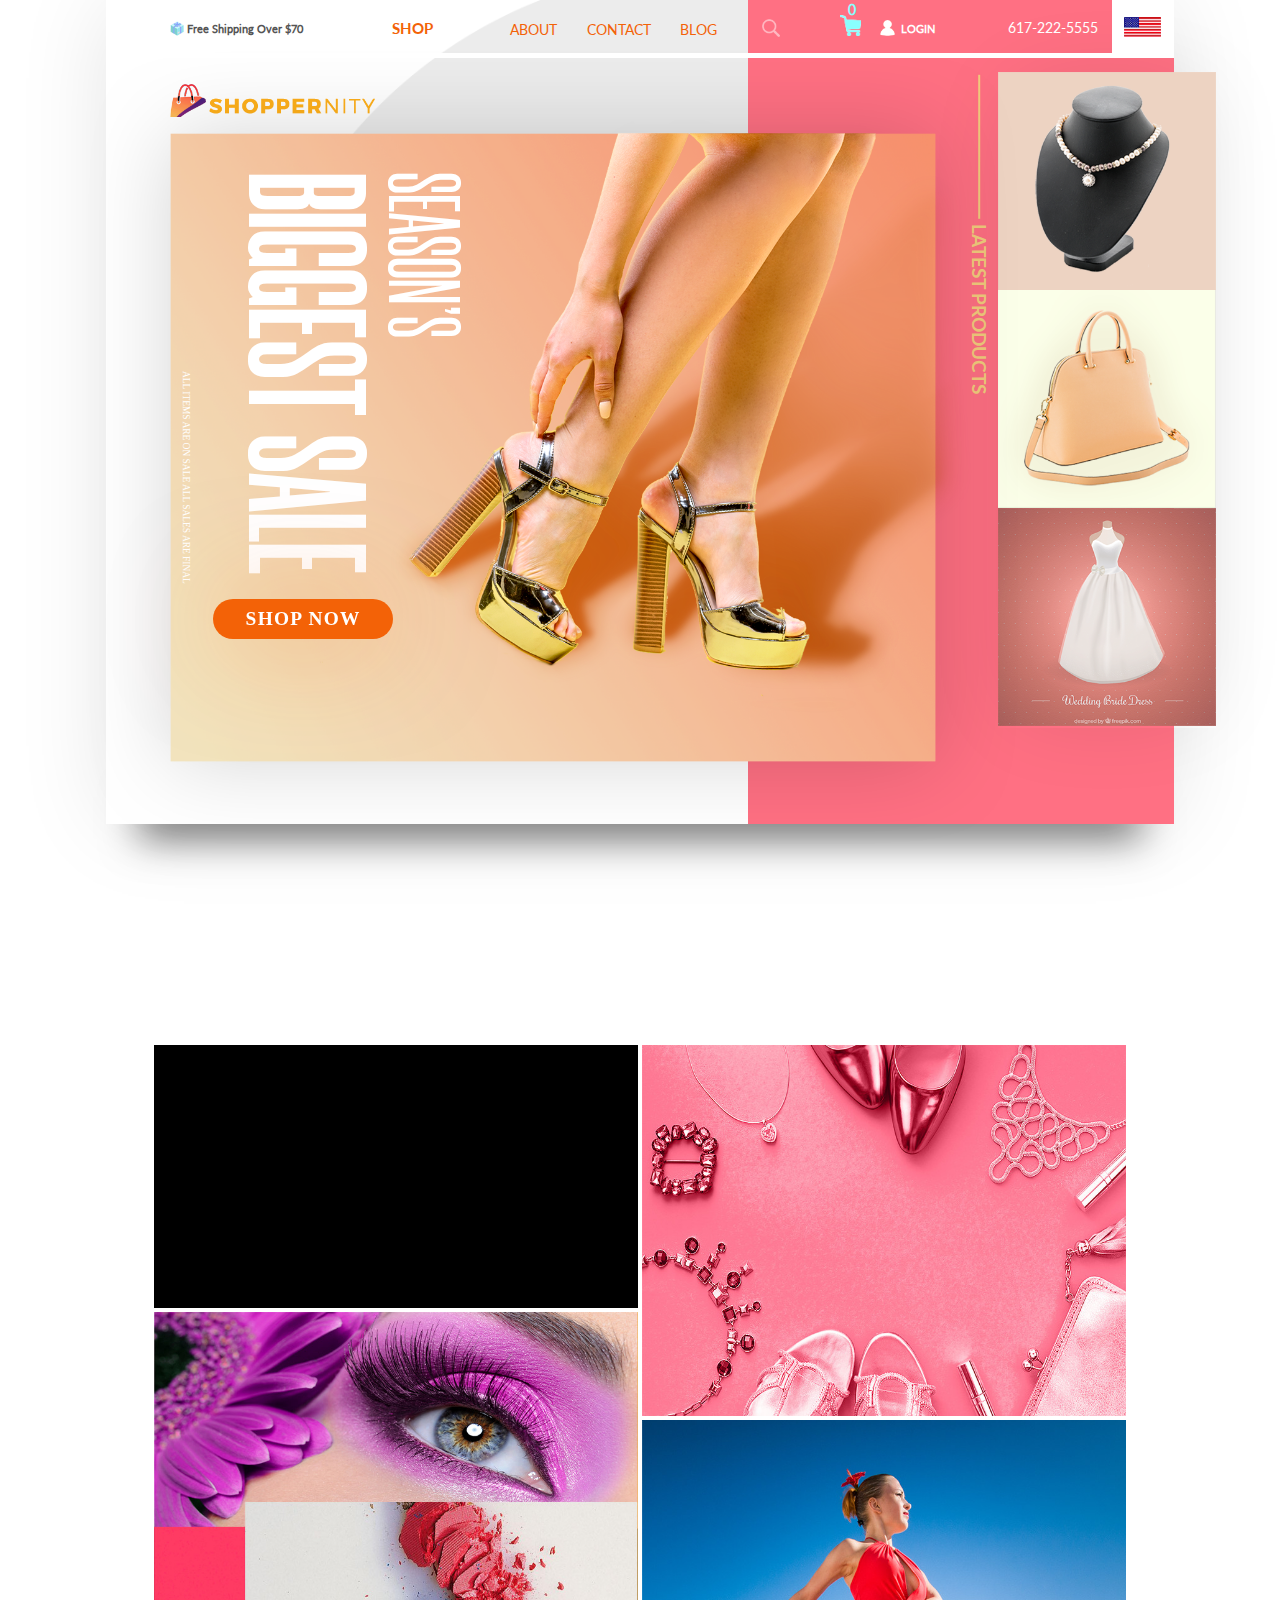
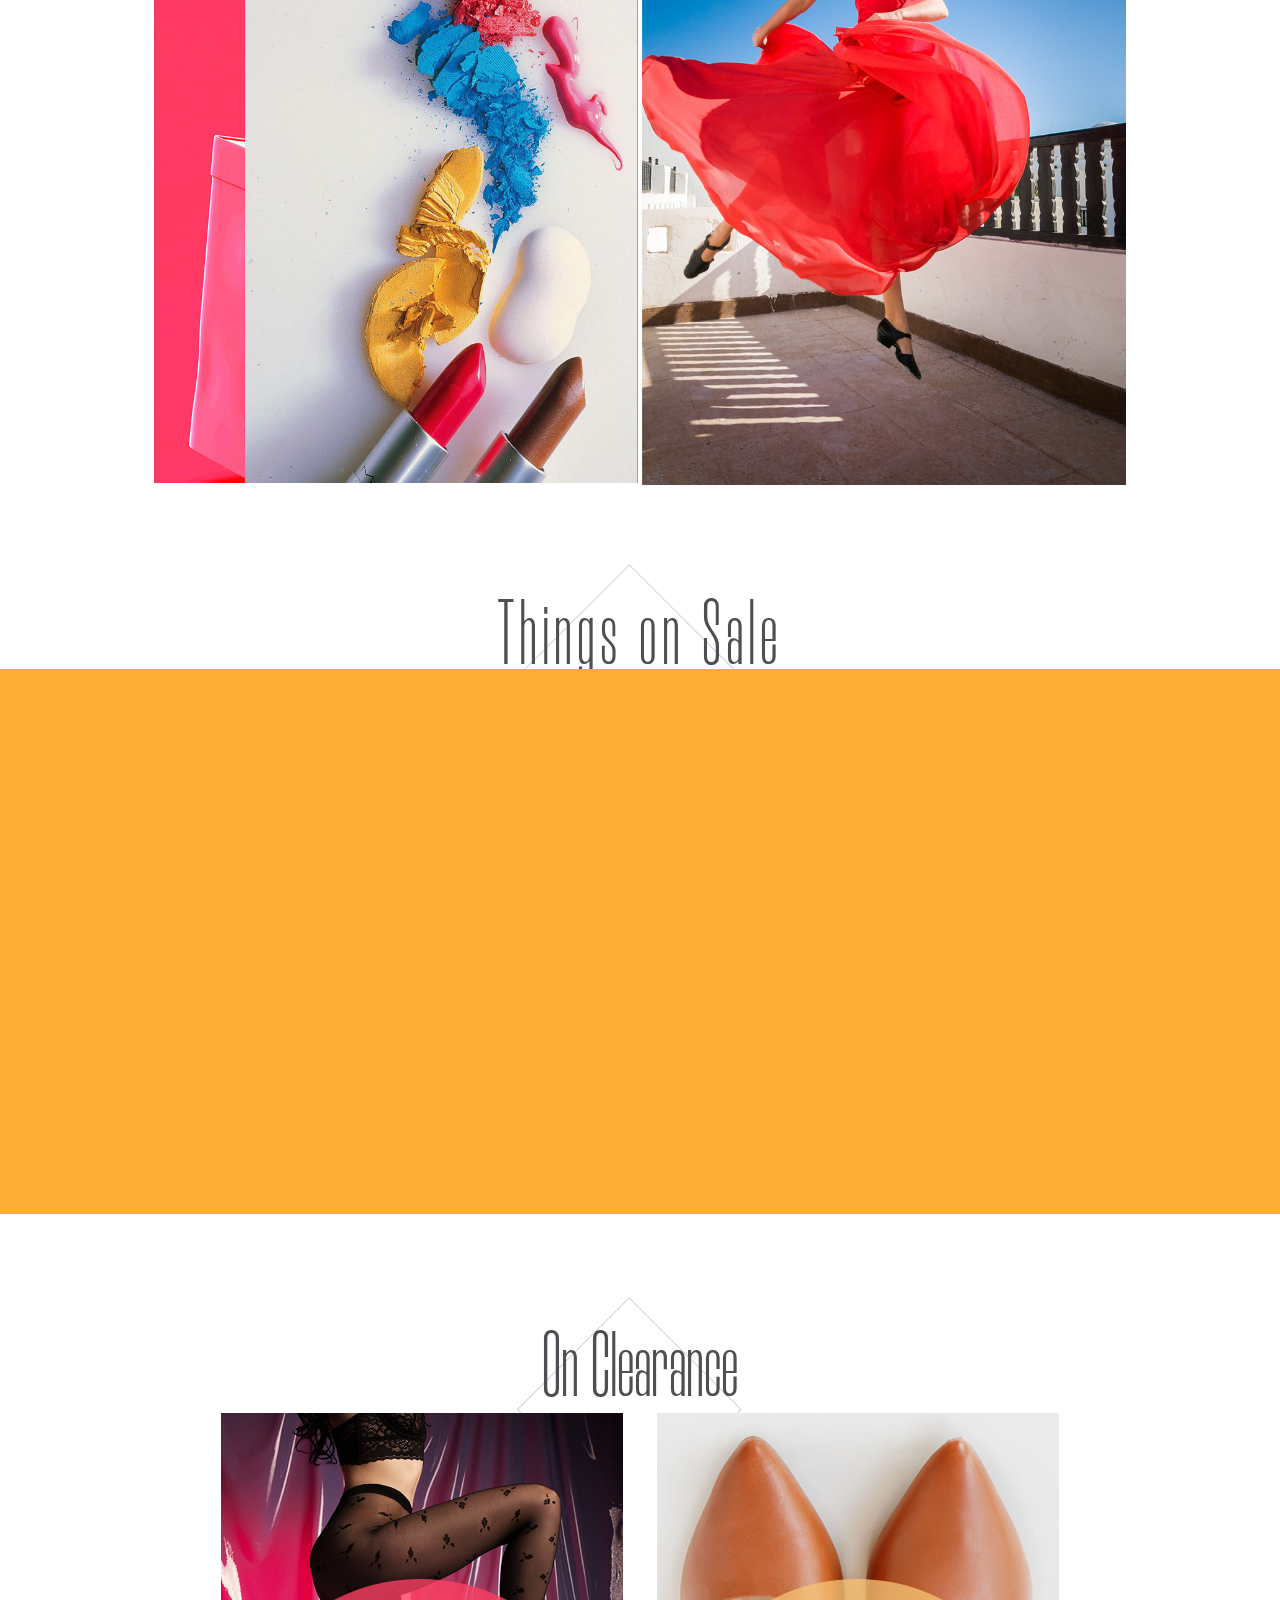
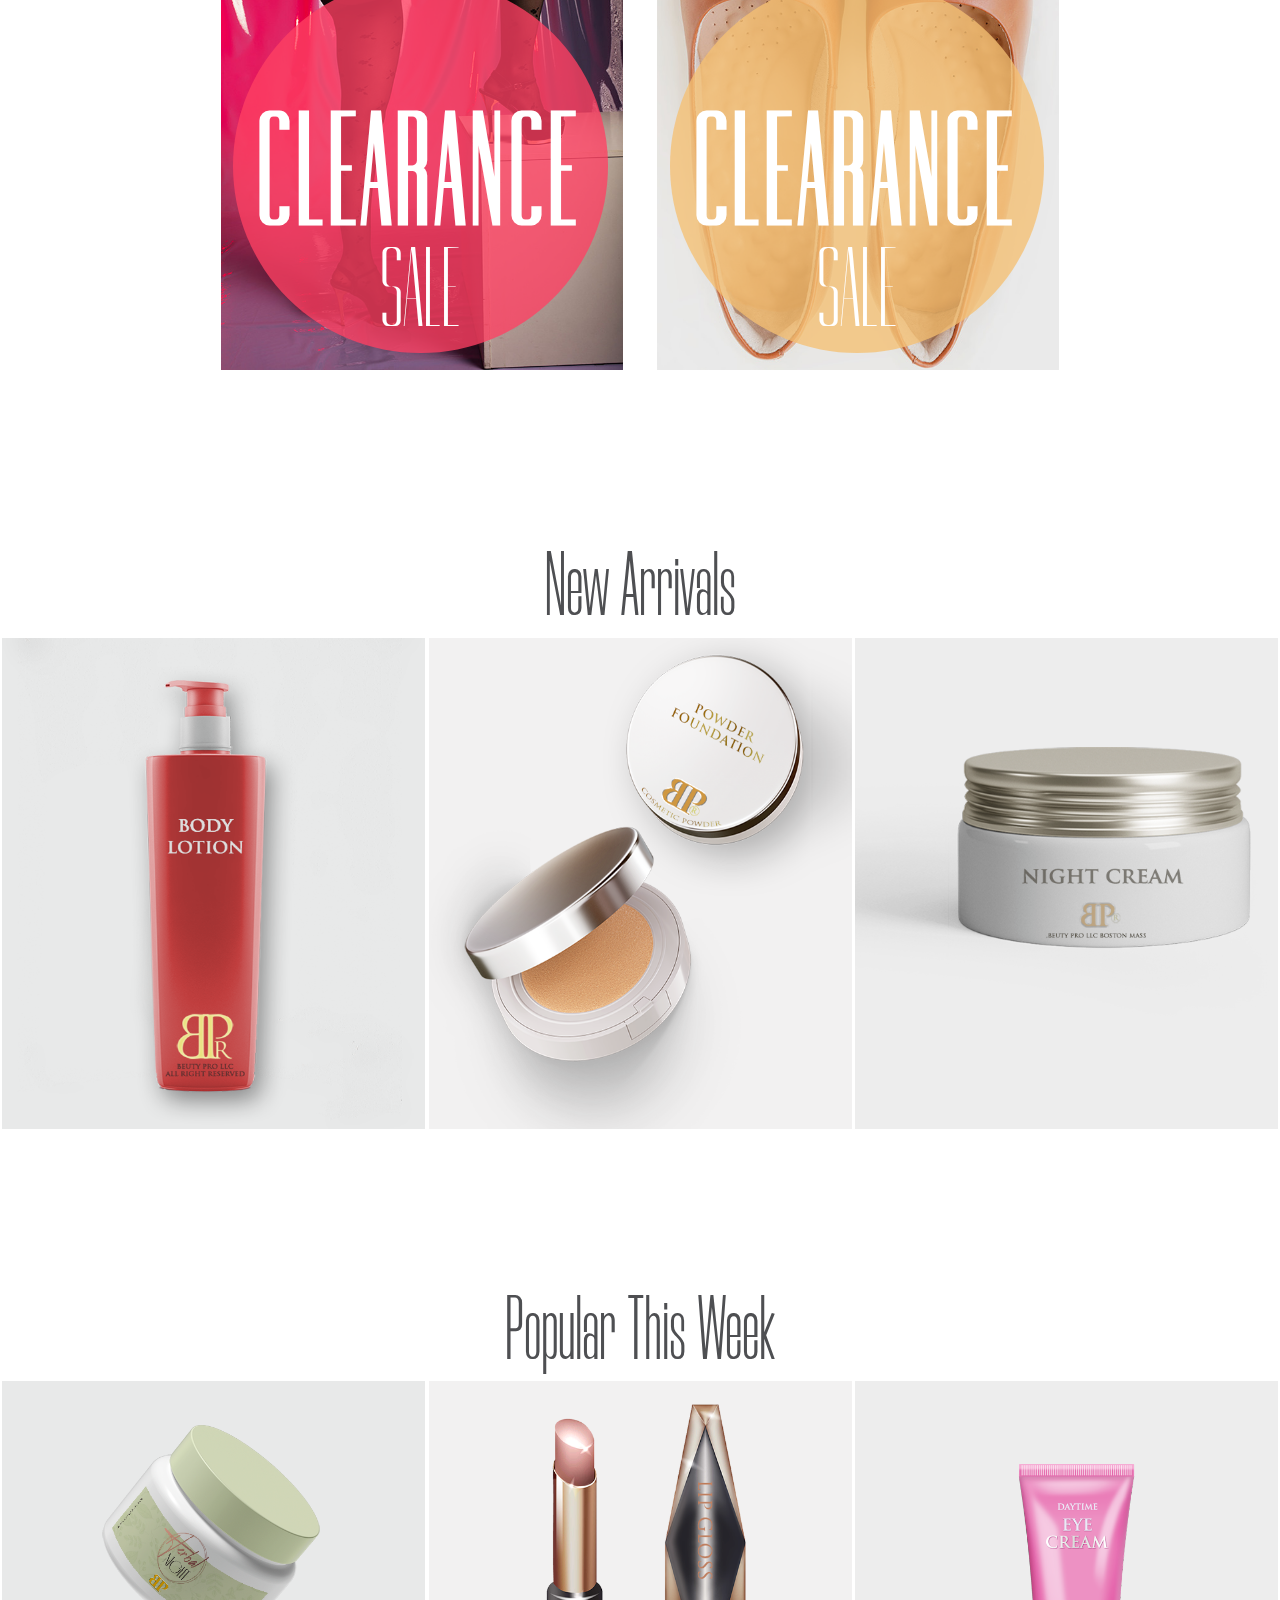
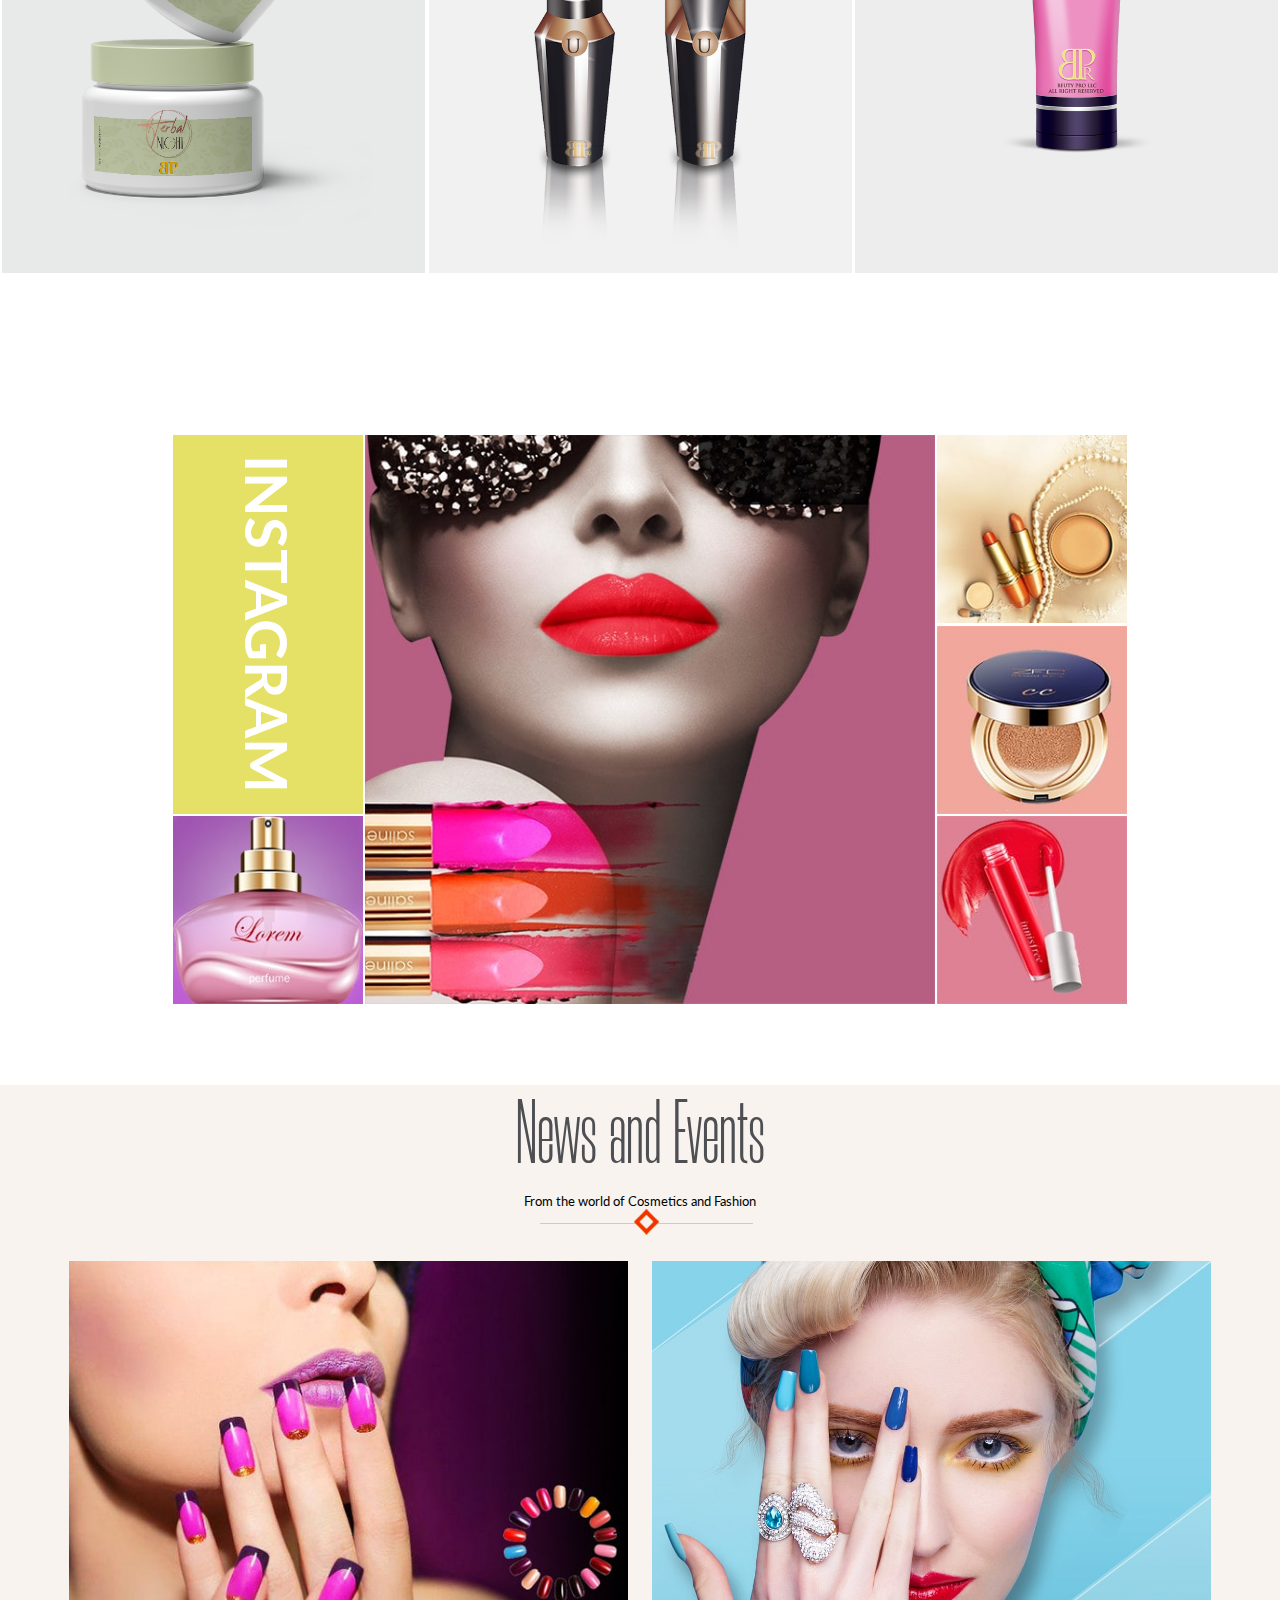
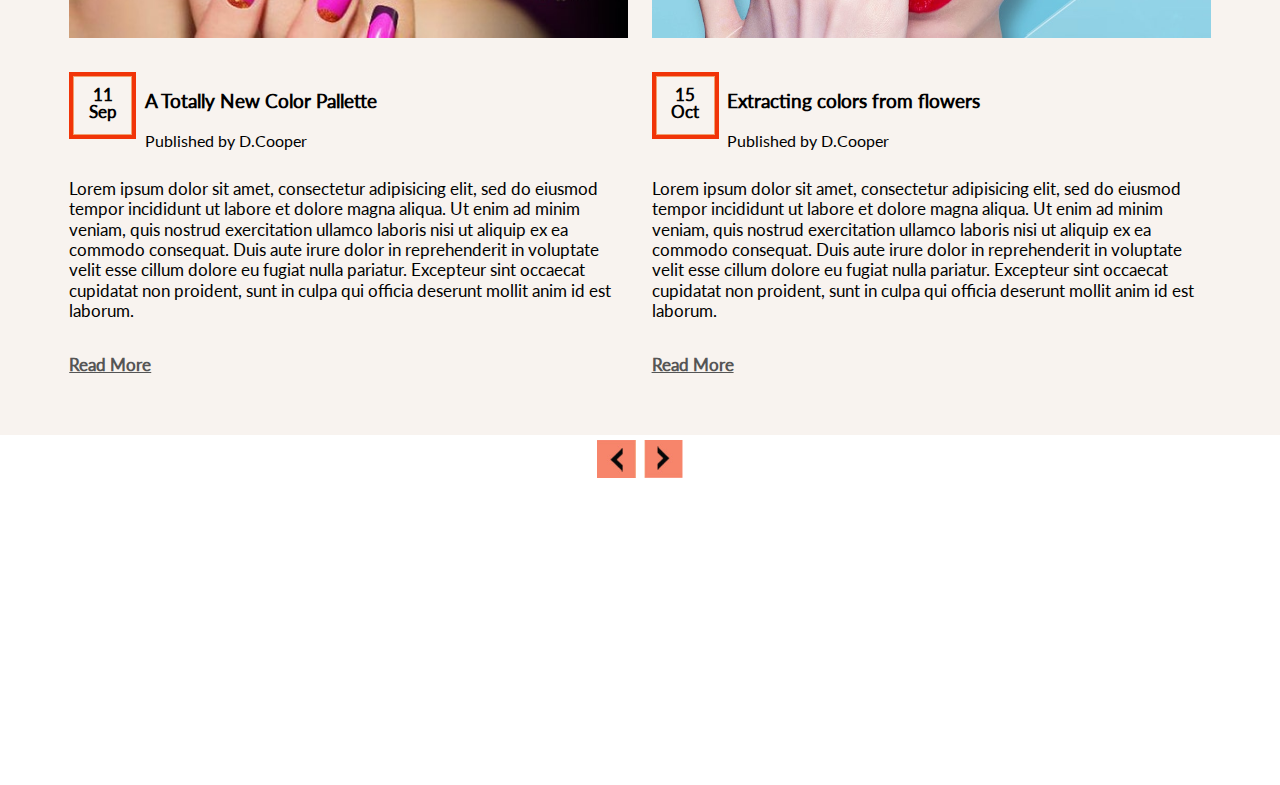
==== index.html @ fbd7fedf "asdsad" ====
<!DOCTYPE html>
<html lang="en" dir="ltr">
  <head>
    <meta charset="utf-8">
    <title></title>
    <link rel="stylesheet" href="assets/css/style.css">
    <link rel="stylesheet" href="https://use.fontawesome.com/releases/v5.8.1/css/all.css" integrity="sha384-50oBUHEmvpQ+1lW4y57PTFmhCaXp0ML5d60M1M7uH2+nqUivzIebhndOJK28anvf" crossorigin="anonymous" onload="if(media!='all')media='all'" defer="" media="all">
  </head>
  <body>

    <header>


      <div class="headerContentContainer">
        <div class="shadowBox"></div>
        <div class="headerContentBox">
          <img class="layerBG" src="assets/images/layerBG.png" alt="">
          <nav>
            <img class="gift" src="assets/images/gift.png" alt="">
            <p class="freeShp">Free Shipping Over $70</p>
            <a class="shopA" href="#">SHOP</a>
            <div class="navLinks">
              <a href="#">ABOUT</a>
              <a href="#">CONTACT</a>
              <a href="#">BLOG</a>
            </div>
            <img class="search" src="assets/images/search.png" alt="">
            <div class="cardBox">
              <p>0</p>
              <img class="card" src="assets/images/card.png" alt="">
            </div>
            <img class="userIcon" src="assets/images/userIcon.png" alt="">
            <p class="myAcc">LOGIN</p>
            <a class="number" href="#">617-222-5555</a>
            <a class="flagRef" href="#"><img class="flagImg" src="assets/images/flag.png" alt=""></a>
          </nav>

          <a href="#">
            <div class="logoBox">
              <img class="logo" src="assets/images/logo.png" alt="">
              <img class="logoHeart" src="assets/images/logoHeart.png" alt="">
            </div>
          </a>
          <div class="orangeSide">
            <div class="latestProductsContainetr">
              <div class="latestProducts" >
                <div class="latestProductsLine"></div>
                <p>LATEST PRODUCTS</p>
              </div>
            </div>
          </div>



          <div class="threeImagesRight">
            <div class="prodBox">
              <img src="assets/images/prod/1.png" alt="">
            </div>
            <div class="prodBox">
              <img src="assets/images/prod/2.png" alt="">
            </div>
            <div class="prodBox">
              <img src="assets/images/prod/3.png" alt="">
            </div>
          </div>

          <div class="leftSideContent">
            <img class="legs" src="assets/images/legs.png" alt="">
            <div class="leftTextBox">
              <p>ALL ITEMS ARE ON SALE ALL SALES ARE FINAL</p>
              <h2>BIGGEST SALE</h2>
              <h3>SEASON'S</h3>
            </div>
            <button class="shopNowButton" type="button" name="button"><p>SHOP NOW</p></button>
          </div>
        </div>

      </div>
    </header>

    <section class="sectionTwo">
      <div class="freeDeliveryAndReturnContainer">
        <h2>Shipping and Refund</h2>
        <h3><b>FREE</b> shipping on orderrs of $50 and abovee. Free Returns if merchandise <br>
        shipped back with a month of purchase </h3>
      </div>
      <div class="secTwoGridContainer">
        <div class="gridLineOne">
          <div class="gridBox">
            <div class="insideLayer">
              <p>Shop by</p>
              <h2>Category</h2>
            </div>
          </div>
          <div class="gridBoxTWo">
            <img src="assets/images/sectionTwo/3.jpg" alt="">
            <div class="insideLayerThree">
              <p>Shop</p>
              <h2>COSMETICS</h2>
            </div>
          </div>
        </div>
        <div class="gridLineTwo">
          <div class="gridBoxThree">
            <img src="assets/images/sectionTwo/1.jpg" alt="">
            <div class="insideLayerTwo">
              <p>Shop by</p>
              <h2>Category</h2>
            </div>
          </div>
          <div class="gridBoxFour">
            <img src="assets/images/sectionTwo/4.jpg" alt="">
            <div class="insideLayerFive">
              <p>Shop</p>
              <h2>DRESSES</h2>
            </div>
          </div>
        </div>
      </div>
    </section>

    <section class="secThreeThingsOn">
      <div class="secThreeArtBox"></div>
      <h2 class="thingsOnSale">Things on Sale</h2>
      <div class="secThreeContainer">
        <div class="secThreeBox">
          <img src="assets/images/secThree/1.jpg" alt="">
          <div class="secThreeCircles circOne"></div>
          <p>BUY NOW</p>
        </div>
        <div class="secThreeBox">
          <img src="assets/images/secThree/2.jpg" alt="">
          <div class="secThreeCircles circTwo"></div>
          <p>BUY NOW</p>
        </div>
        <div class="secThreeBox">
          <img src="assets/images/secThree/3.jpg" alt="">
          <div class="secThreeCircles circThree"></div>
          <p>BUY NOW</p>
        </div>
        <div class="revealAnimContainer">
          <div class="rev"></div>
          <div class="rev"></div>
          <div class="rev"></div>
        </div>
      </div>
    </section>

    <section class="secFour">
      <div class="secFourArtBox"></div>
      <h2 class="onClearance">On Clearance</h2>
      <div class="secFourContent">
        <div class="secFourBox">
          <img src="assets/images/secFour/1.jpg" alt="">
          <div class="secFourCircle secFourCircOne">
            <h3>CLEARANCE</h3>
            <p>SALE</p>
          </div>
        </div>
        <div class="secFourBox">
          <img src="assets/images/secFour/2.jpg" alt="">
          <div class="secFourCircle secFourCircTwo">
            <h3>CLEARANCE</h3>
            <p>SALE</p>
          </div>
        </div>
      </div>
    </section>

    <section class="sectionThree">
      <h2 class="newArivals">New Arrivals</h2>
      <div class="secThreeContainer">
        <div class="secThreeBox">
          <div class="secThreeBoxImageContainer">
            <img src="assets/images/sectionThree/1.png" alt="">
          </div>
          <div class="secThreeOverlay">
            <svg class="heart" viewBox="-5 -5 40 40.6">
              <path d="M23.6,0c-3.4,0-6.3,2.7-7.6,5.6C14.7,2.7,11.8,0,8.4,0C3.8,0,0,3.8,0,8.4c0,9.4,9.5,11.9,16,21.2
            	c6.1-9.3,16-12.1,16-21.2C32,3.8,28.2,0,23.6,0z"></path>
            </svg>
            <div class="secThreeSocMed">
              <a href="#"><i class="fab fa-facebook-f"></i></a>
              <a href="#"><i class="fab fa-instagram"></i></a>
              <a href="#"><i class="fab fa-twitter"></i></a>
            </div>
            <div class="secThreeCartButtonBox">
              <button class="secThreeCartButton" type="button" name="button">Add to Cart</button>
            </div>
            <div class="secThreeOverlayPriceContainer">
              <h4>Beuty Pro Body Lotion</h4>
              <p class="prodPriceHov">$55.00</p>
            </div>
          </div>
        </div>
        <div class="secThreeBox">
          <div class="secThreeBoxImageContainer">
            <img src="assets/images/sectionThree/2.png" alt="">
          </div>
          <div class="secThreeOverlay">
            <svg class="heart" viewBox="-5 -5 40 40.6">
              <path d="M23.6,0c-3.4,0-6.3,2.7-7.6,5.6C14.7,2.7,11.8,0,8.4,0C3.8,0,0,3.8,0,8.4c0,9.4,9.5,11.9,16,21.2
            	c6.1-9.3,16-12.1,16-21.2C32,3.8,28.2,0,23.6,0z"></path>
            </svg>
            <div class="secThreeSocMed">
              <a href="#"><i class="fab fa-facebook-f"></i></a>
              <a href="#"><i class="fab fa-instagram"></i></a>
              <a href="#"><i class="fab fa-twitter"></i></a>
            </div>
            <div class="secThreeCartButtonBox">
              <button class="secThreeCartButton" type="button" name="button">Add to Cart</button>
            </div>
            <div class="secThreeOverlayPriceContainer">
              <h4>Beuty Pro Body Lotion</h4>
              <p class="prodPriceHov">$55.00</p>
            </div>
          </div>
        </div>
        <div class="secThreeBox">
          <div class="secThreeBoxImageContainer">
            <img src="assets/images/sectionThree/3.png" alt="">
          </div>
          <div class="secThreeOverlay">
            <svg class="heart" viewBox="-5 -5 40 40.6">
              <path d="M23.6,0c-3.4,0-6.3,2.7-7.6,5.6C14.7,2.7,11.8,0,8.4,0C3.8,0,0,3.8,0,8.4c0,9.4,9.5,11.9,16,21.2
            	c6.1-9.3,16-12.1,16-21.2C32,3.8,28.2,0,23.6,0z"></path>
            </svg>
            <div class="secThreeSocMed">
              <a href="#"><i class="fab fa-facebook-f"></i></a>
              <a href="#"><i class="fab fa-instagram"></i></a>
              <a href="#"><i class="fab fa-twitter"></i></a>
            </div>
            <div class="secThreeCartButtonBox">
              <button class="secThreeCartButton" type="button" name="button">Add to Cart</button>
            </div>
            <div class="secThreeOverlayPriceContainer">
              <h4>Beuty Pro Body Lotion</h4>
              <p class="prodPriceHov">$55.00</p>
            </div>
          </div>
        </div>
      </div>
    </section>

    <section class="sectionThree sectionFour">
      <h2 class="popThisWeek">Popular This Week</h2>
      <div class="secThreeContainer">
        <div class="secThreeBox">
          <div class="secThreeBoxImageContainer">
            <img class="imgShrinkFour" src="assets/images/sectionThree/4.png" alt="">
          </div>
          <div class="secThreeOverlay">
            <svg class="heart" viewBox="-5 -5 40 40.6">
              <path d="M23.6,0c-3.4,0-6.3,2.7-7.6,5.6C14.7,2.7,11.8,0,8.4,0C3.8,0,0,3.8,0,8.4c0,9.4,9.5,11.9,16,21.2
            	c6.1-9.3,16-12.1,16-21.2C32,3.8,28.2,0,23.6,0z"></path>
            </svg>
            <div class="secThreeSocMed">
              <a href="#"><i class="fab fa-facebook-f"></i></a>
              <a href="#"><i class="fab fa-instagram"></i></a>
              <a href="#"><i class="fab fa-twitter"></i></a>
            </div>
            <div class="secThreeCartButtonBox">
              <button class="secThreeCartButton" type="button" name="button">Add to Cart</button>
            </div>
            <div class="secThreeOverlayPriceContainer">
              <h4>Beuty Pro Body Lotion</h4>
              <p class="prodPriceHov">$55.00</p>
            </div>
          </div>
        </div>
        <div class="secThreeBox">
          <div class="secThreeBoxImageContainer">
            <img class="imgShrinkFive" src="assets/images/sectionThree/5.png" alt="">
          </div>
          <div class="secThreeOverlay">
            <svg class="heart" viewBox="-5 -5 40 40.6">
              <path d="M23.6,0c-3.4,0-6.3,2.7-7.6,5.6C14.7,2.7,11.8,0,8.4,0C3.8,0,0,3.8,0,8.4c0,9.4,9.5,11.9,16,21.2
            	c6.1-9.3,16-12.1,16-21.2C32,3.8,28.2,0,23.6,0z"></path>
            </svg>
            <div class="secThreeSocMed">
              <a href="#"><i class="fab fa-facebook-f"></i></a>
              <a href="#"><i class="fab fa-instagram"></i></a>
              <a href="#"><i class="fab fa-twitter"></i></a>
            </div>
            <div class="secThreeCartButtonBox">
              <button class="secThreeCartButton" type="button" name="button">Add to Cart</button>
            </div>
            <div class="secThreeOverlayPriceContainer">
              <h4>Beuty Pro Body Lotion</h4>
              <p class="prodPriceHov">$55.00</p>
            </div>
          </div>
        </div>
        <div class="secThreeBox">
          <div class="secThreeBoxImageContainer">
            <img class="imgShrinkSix" src="assets/images/sectionThree/6.png" alt="">
          </div>
          <div class="secThreeOverlay">
            <svg class="heart" viewBox="-5 -5 40 40.6">
              <path d="M23.6,0c-3.4,0-6.3,2.7-7.6,5.6C14.7,2.7,11.8,0,8.4,0C3.8,0,0,3.8,0,8.4c0,9.4,9.5,11.9,16,21.2
            	c6.1-9.3,16-12.1,16-21.2C32,3.8,28.2,0,23.6,0z"></path>
            </svg>
            <div class="secThreeSocMed">
              <a href="#"><i class="fab fa-facebook-f"></i></a>
              <a href="#"><i class="fab fa-instagram"></i></a>
              <a href="#"><i class="fab fa-twitter"></i></a>
            </div>
            <div class="secThreeCartButtonBox">
              <button class="secThreeCartButton" type="button" name="button">Add to Cart</button>
            </div>
            <div class="secThreeOverlayPriceContainer">
              <h4>Beuty Pro Body Lotion</h4>
              <p class="prodPriceHov">$55.00</p>
            </div>
          </div>
        </div>
      </div>
    </section>

    <section class="sectionFive">
      <div class="gridBoxSpecial">
        <div class=""><h2>INSTAGRAM</h2></div>
        <div class="">
          <img src="assets/images/sectionFive/bigPicGrid.jpg" alt="makeup">
        </div>
        <div class="">
          <img src="assets/images/sectionFive/topRight.jpg" alt="makeup">
        </div>
        <div class="">
          <img src="assets/images/sectionFive/rightMid.jpg" alt="makeup">
        </div>
        <div class="">
          <img src="assets/images/sectionFive/rightBot.jpg" alt="makeup">
        </div>
        <div class="">
          <img src="assets/images/sectionFive/parfume.jpg" alt="makeup">
        </div>
      </div>
    </section>

    <section class="newsAndEventsSection">
      <div class="pinkBox">
        <h2 class="newsEvents">News and Events</h2>
        <p class="favoriteProductP">From the world of Cosmetics and Fashion</p>
        <div class="linePng"></div>
        <div class="carThreeContainer">
          <div class="carouselThree" id="carouselThree">
            <div class="">
              <div class="carDivOne">
                <img src="assets/images/sectionSixCar/car-three/picOne.jpg" alt="makeup">
              </div>
              <div class="carThreeTextBox">
                <div class="yellowSquareContainer">
                  <div class="YellowSquare">
                    <b><p>11</p></b>
                    <b><p>Sep</p></b>
                  </div>
                  <div class="">
                    <h3>A Totally New Color Pallette</h3>
                    <p>Published by D.Cooper</p>
                  </div>
                </div>
                <div class="loremIpsumText">
                  <p>Lorem ipsum dolor sit amet, consectetur adipisicing elit,
                     sed do eiusmod tempor incididunt ut labore et dolore magna aliqua.
                     Ut enim ad minim veniam, quis nostrud exercitation ullamco laboris
                     nisi ut aliquip ex ea commodo consequat. Duis aute irure dolor in
                     reprehenderit in voluptate velit esse cillum dolore eu fugiat nulla pariatur. Excepteur sint occaecat cupidatat non proident,
                     sunt in culpa qui officia deserunt mollit anim id est laborum.</p>
                </div>
                <b><a href="#">Read More</a></b>
              </div>
            </div>
            <div class="">
              <div class="carDivTwo">
                <img src="assets/images/sectionSixCar/car-three/picTwo.jpg" alt="makeup">
              </div>
              <div class="carThreeTextBox">
                <div class="yellowSquareContainer">
                  <div class="YellowSquare">
                    <b><p>15</p></b>
                    <b><p>Oct</p></b>
                  </div>
                  <div class="">
                    <h3>Extracting colors from flowers</h3>
                    <p>Published by D.Cooper</p>
                  </div>
                </div>
                <div class="loremIpsumText">
                  <p>Lorem ipsum dolor sit amet, consectetur adipisicing elit,
                     sed do eiusmod tempor incididunt ut labore et dolore magna aliqua.
                     Ut enim ad minim veniam, quis nostrud exercitation ullamco laboris
                     nisi ut aliquip ex ea commodo consequat. Duis aute irure dolor in
                     reprehenderit in voluptate velit esse cillum dolore eu fugiat nulla pariatur. Excepteur sint occaecat cupidatat non proident,
                     sunt in culpa qui officia deserunt mollit anim id est laborum.</p>
                </div>
                <b><a href="#">Read More</a></b>
              </div>
            </div>
            <div class="" id="hideMobile">
              <div class="carDivThree">
                <img src="assets/images/sectionSixCar/car-three/picThree.jpg" alt="makeup">
              </div>
              <div class="carThreeTextBox">
                <div class="yellowSquareContainer">
                  <div class="YellowSquare">
                    <b><p>29</p></b>
                    <b><p>Dec</p></b>
                  </div>
                  <div class="">
                    <h3>100% Natural Beauty</h3>
                    <p>Published by D.Cooper</p>
                  </div>
                </div>
                <div class="loremIpsumText">
                  <p>Lorem ipsum dolor sit amet, consectetur adipisicing elit,
                     sed do eiusmod tempor incididunt ut labore et dolore magna aliqua.
                     Ut enim ad minim veniam, quis nostrud exercitation ullamco laboris
                     nisi ut aliquip ex ea commodo consequat. Duis aute irure dolor in
                     reprehenderit in voluptate velit esse cillum dolore eu fugiat nulla pariatur. Excepteur sint occaecat cupidatat non proident,
                     sunt in culpa qui officia deserunt mollit anim id est laborum.</p>
                </div>
                <b><a href="#">Read More</a></b>
              </div>
            </div>
          </div>
        </div>
      </div>
      <div class="carThreeArrowContainer">
        <div id="carThreeLeftArrow"></div>
        <div id="carThreeRightArrow"></div>
      </div>
    </section>

    <script src="assets/js/app.js" charset="utf-8"></script>
  </body>
</html>
---- assets/css/style.css ----
@font-face {
  font-family: 'Lato-Regular';
  src:url('../fonts/Lato-Regular.ttf') format('truetype');
}

@font-face {
  font-family: 'Trajan-Pro-Regular';
  src:url('../fonts/Trajan-Pro-Regular.ttf') format('truetype');
}

@font-face {
  font-family: 'FiraSans-Regular';
  src:url('../fonts/FiraSans-Regular.ttf') format('truetype');
}

@font-face {
  font-family: 'FiraSans-Bold';
  src:url('../fonts/FiraSans-Bold.ttf') format('truetype');
}

@font-face {
  font-family: 'FiraSans-Thin';
  src:url('../fonts/FiraSans-Thin.ttf') format('truetype');
}

@font-face {
  font-family: 'PlayfairDisplay-Bold';
  src:url('../fonts/PlayfairDisplay-Bold.otf') format('truetype');
}

@font-face {
  font-family: 'PlayfairDisplay-Regular';
  src:url('../fonts/PlayfairDisplay-Regular.otf') format('truetype');
}

@font-face {
  font-family: 'Gorgeous-Regular';
  src:url('../fonts/gorgeous/Gorgeous_Commercial_Version/Gorgeous-Regular.ttf') format('truetype');
}


@font-face {
  font-family: 'Morganite-Light';
  src:url('../fonts/Morganite/Morganite-Light.ttf') format('truetype');
}
@font-face {
  font-family: 'Morganite-Medium';
  src:url('../fonts/Morganite/Morganite-Medium.ttf') format('truetype');
}
@font-face {
  font-family: 'Morganite-Bold';
  src:url('../fonts/Morganite/Morganite-Bold.ttf') format('truetype');
}

.fas{
  font-size: 0.75vw;
  margin: -0.1vw;
  color: #ffc102;
}

h2{
  transition: 1s ease;
  cursor: pointer;
}
h2:hover{
  color: #db855d !important;
}

body{
  /* overflow-x: hidden; */
  padding-bottom: 10vw;
  margin: 0;
  background: #000;
  transition: 5s ease;
}
div{
  position: relative;
  /* margin-bottom: 0.15vw; */
  /* margin-left: 2vw; */
}

/* header start */
@font-face {
  font-family: 'Lato-Regular';
  src:url('../fonts/Lato-Regular.ttf');
}
@font-face {
  font-family: 'Lato-Bold';
  src:url('../fonts/Lato-Bold.ttf');
}

@font-face {
  font-family: 'steelfish';
  src:url('../fonts/steelfish/steelfish-rg.ttf');
}
@font-face {
  font-family: 'Dosis-Bold';
  font-display: auto;
  src: url('../fonts/Dosis-Bold.otf') format('truetype');
}

body{
  min-height: 101vw;
  margin: 0;
}
.layerBG{
  position: absolute;
  width: 32vw;
  top: 0;
  left: 19vw;
}
nav{
  padding-top: 1.1vw;
  padding-left: 4.7vw;
  display: flex;
  /* border: 1px solid red; */
  align-items: center;
  color: #555555;
  position: relative;
  z-index: 1;
  font-family: 'Lato-Regular';
  padding-top: 0.75vw;
  padding-bottom: 0.5vw;
  border-bottom: 5px solid white;
}

nav a{
  color: white;
  font-family: 'Lato-Regular';
  font-size: 1.0622vw;
}

.gift{
  width: 1.404358vw;
}
.freeShp{
  font-size: 0.8716vw;
  margin-left: 0.2vw;
  font-weight: 800;
}
.shopA{color: #f36207;text-decoration: none;font-family: 'Lato-Bold';font-size: 1.2vw;margin-left: 7vw;/* margin-right: 3vw; */}

.navLinks{
  margin-left: 6vw;
}
.navLinks a{
  text-decoration: none;
  color: #f36207;
  margin-right: 2vw;
}
nav a:hover{
  text-decoration: underline ;
}

.search{
  width: 1.3546vw;
  margin-left: 1.5vw;
}
.search:hover{
  cursor: pointer;
}
.cardBox{
  display: flex;
  flex-direction: column;
  align-items: center;
  margin-left: 4.7vw;
  position: relative;
  top: -0.8vw;
}
.cardBox:hover{
  cursor: pointer;
}
.cardBox p{
  font-family: 'Lato-Regular';
  font-size: 1.0643vw;
  margin: 0;
  position: relative;
  left: 0.1vw;
  top: 0.2vw;
  font-weight: 900;
  color: #88ffff;
}

.myAcc{
  font-family: 'Lato-Regular';
  font-size: 0.87082vw;
  margin-left: 0.45vw;
  font-weight: 800;
  color: white;
}

.myAcc:hover{
  cursor: pointer;
  text-decoration: underline;
}
.number{
  font-family: 'Lato-Regular';
  font-size: 1.0611vw;
  margin-left: 5.7vw;
  text-decoration: none;
}

.number:hover{
  text-decoration: underline;
}

.card{
  width: 1.644vw;
}
.userIcon{
  width: 1.2094vw;
  margin-left: 1.5vw;
}

.flagRef{
  display: block;
  height: 100%;
  background: white;
  position: absolute;
  top: 0;
  right: 0;
  display: flex;
  align-items: center;
  padding: 0 1vw;
  justify-content: center;
  }

.flagImg{
  width: 2.8543vw;
  /* margin-left: 1.55vw; */
}


/* headerContent */
.headerContentContainer{
  display: flex;
  justify-content: center;
}
.headerContentBox{
  position: relative;
  width: 83.4059vw;
  height: 64.34446vw;
  background: white;
  box-shadow: 0px 0px 7.111vw -0.55vw rgba(0,0,0,0.12);
}

.shadowBox{
  width: 80vw;
  height: 5vw;
  position: absolute;
  top: 59vw;
  background: red;
  left: 10vw;
  /* z-index: 2; */
  box-shadow: 0px 2.41896vw 2.95113vw -0.8708vw rgba(0,0,0,0.52);
}

.orangeSide{
  width: 33.2365vw;
  height: 100%;
  position: absolute;
  top: 0;
  right: 0;
  background: #ff7083;
}

.logoBox{
  /* border: 1px solid red; */
  position: relative;
  margin-left: 5.0vw;
  margin-top: 2.05vw;
}

.logo{
  width: 15.98209vw;
}
.logoHeart{
  width: 1.7416vw;
  position: absolute;
  left: 4.74vw;
  top: 0.72vw;
  filter: brightness(1);
  animation-name: logoHeart;
  animation-duration: 1s;
  animation-timing-function: ease;
  animation-fill-mode: both;
  animation-direction: alternate;
  animation-iteration-count: infinite;
  display: none;
}

@keyframes logoHeart {
  0%{
    filter: brightness(0.99);
  }
  100%{
    filter: brightness(1.25);
  }
}

.leftSideContent{
  position: absolute;
  width: 59.7vw;
  height: 44.992vw;
  background: linear-gradient(45deg, rgba(243,223,147,1) 0%, rgba(242,109,14,1) 100%);
  left: 5.05vw;
  top: 10.45vw;
}

.legs{
  position: absolute;
  /* right: 0; */
  top: -6.5vw;
  width: 72.7014vw;
  left: -6.5vw;
}

.leftTextBox{
  /* border: 1px solid black; */
  display: flex;
  font-family: 'steelfish';
  color: white;
}

.leftTextBox p{
  writing-mode: tb;
  margin: 0;
  font-size: 0.7368vw;
  position: relative;
  top: 18.5vw;
  left: 0.77vw;
  font-family: 'Dosis-Bold';
}

.leftTextBox h2{
  margin: 0;
  writing-mode: tb;
  font-size: 13.082vw;
  font-weight: 100;
  position: relative;
  left: 3vw;
  top: 3vw;
  font-family: 'Morganite-Bold';
}
.leftTextBox h2:hover{
  cursor: pointer;
}

.leftTextBox h3{
  font-family: 'Morganite-Medium';
  margin: 0;
  writing-mode: tb;
  font-size: 7.95113vw;
  position: relative;
  left: 1.3vw;
  font-weight: 100;
  top: 3vw;
}
.leftTextBox h3:hover{
  cursor: pointer;
}

.shopNowButton{
  transition: all 0.5s ease;
  font-family: 'Dosis-Bold';
  width: 14.0783vw;
  height: 3.0962vw;
  border-radius: 10vw;
  color: white;
  background-color: #f36207;
  font-size: 1.513vw;
  position: absolute;
  bottom: 5.55vw;
  left: 3.3vw;
  font-weight: 900;
  letter-spacing: 0.1vw;
  border: none;
  box-shadow: 0px 0px 111px -6px rgba(243,97,7,0.52);
  filter: brightness(1);
  /* font-family: 'Morganite-Medium'; */
}

.shopNowButton:hover{
  cursor: pointer;
  box-shadow: 0px 0px 111px -6px rgba(243,97,7,0.92);
  filter: brightness(1.1);
}

.shopNowButton p{
  margin: 0;
  /* transform: scale(1.3,1); */
}


.threeImagesRight{
  transition: 3s ease;
  /* border: 1px solid red; */
  position: absolute;
  right: -7.27vw;
  top: 5.61vw;
  width: 17.0295vw;
  height: 51.2820vw;
  box-shadow: 0px 0px 7.111vw -1.55vw rgba(0,0,0,0.12);
}


.prodBox{
  width: 100%;
  display: flex;
  justify-content: center;
  align-items: center;
}

.prodBox img{
  width: 100%;
}


.latestProductsContainetr{
  width: 100%;
  height: 100%;
  position: absolute;
  top: 0;
  left: 0;
  /* border: 1px solid yellow; */
  overflow: hidden;
}

.latestProducts{
  transition: all 1.5s ease;
    transition-delay: 1.5s;
  display: flex;
  align-items: center;
  transform: rotate(90deg);
  width: 28vw;
  position: relative;
  /* top: 19vw; */
  top: -15vw;
  left: 4vw;
  /* margin: 0; */
}

.latestProducts p{
  color: #f3cc7d;
  margin: 0;
  font-size: 1.45137vw;
  font-family: 'Lato-Bold';
  margin-left: 0.4vw;
}

.latestProductsLine{
  width: 11.2723vw;
  height: 2px;
  background: #f3cc7d;
}

/* header end */

/* section Two start */
.sectionTwo{
  display: flex;
  flex-direction: column;
  align-items: center;
}
.secTwoGridContainer{
  /* border: 1px solid red; */
  width: 75.99225vw;
  height: 83.01064vw;
  display: flex;
  overflow: hidden;
  margin-top: 0;
}
.secTwoGridContainer img{
  width: 100%;
  /* height: 130%; */
  transform: scaleY(1.00);
}

.gridBox{
  width: 100%;
  height: 20.5711vw;
  background: black;
  margin-bottom: 0.3vw;
}
.gridBox:hover > .insideLayer{
  opacity: 1;
}
.insideLayer{
  cursor: pointer;
  transition: all 0.5s ease;
  opacity: 0;
  color: white;
  font-family: 'Gorgeous-Regular';
}
.insideLayer p , .insideLayerTwo p{
  font-size: 7.50242vw;
  margin: 0;
  position: relative;
  left: 2vw;
}

.insideLayer h2 , .insideLayerTwo h2{
  margin: 0;
  font-size: 11.4094vw;
  position: relative;
  letter-spacing: 0.7vw;
  left: 12vw;
  top: -2vw;
}

.gridBoxThree:hover > .insideLayerTwo{
  opacity: 1;
}
.insideLayerTwo{
  background-color: rgba(0,0,0,0.67);
  position: absolute;
  left: 0;
  top: 0;
  width: 100%;
  height: 100%;
  cursor: pointer;
  transition: all 0.5s ease;
  opacity: 0;
  color: white;
  font-family: 'Gorgeous-Regular';
}

.gridBoxTWo:hover > .insideLayerThree{
  opacity: 1;
}
.insideLayerThree{
  background-color: rgba(0,0,0,0.67);
  position: absolute;
  left: 0;
  top: 0;
  width: 100%;
  height: 100%;
  cursor: pointer;
  transition: all 0.5s ease;
  opacity: 0;
  color: white;
  font-family: 'Gorgeous-Regular';
}
.insideLayerThree p{
  font-size: 7.50242vw;
  margin: 0;
  position: relative;
  left: 7vw;
  /* font-weight: 100; */
  top: 4vw;
}
.insideLayerThree h2{
  margin: 0;
  font-size: 17.4094vw;
  position: relative;
  letter-spacing: 0.7vw;
  left: -3vw;
  top: 5vw;
  writing-mode: tb;
  font-weight: 100;
}
.gridBoxFour:hover .insideLayerFive{
  opacity: 1;
}
.insideLayerFive{
  background-color: rgba(0,0,0,0.67);
  position: absolute;
  left: 0;
  top: 0;
  width: 100%;
  height: 100%;
  cursor: pointer;
  transition: all 0.5s ease;
  opacity: 0;
  color: white;
  font-family: 'Gorgeous-Regular';
}
.insideLayerFive p{
  font-size: 7.50242vw;
  margin: 0;
  position: relative;
  left: 7vw;
  /* font-weight: 100; */
  top: 4vw;
}
.insideLayerFive h2{
  margin: 0;
  font-size: 17.4094vw;
  position: relative;
  letter-spacing: 0.7vw;
  left: -3vw;
  top: 5vw;
  writing-mode: tb;
  font-weight: 100;
}

.gridLineOne{
  width: 50%;
  /* border: 1px solid blue; */
  margin-right: 0.387221vw;
  /* overflow: hidden; */
}
.gridLineTwo{
  width: 50%;
  /* border: 1px solid blue; */
}

.freeDeliveryAndReturnContainer{
  opacity: 0;
  transition: 1s ease;
  width: 62.0706vw;
  /* text-align: center; */
  padding: 1px;
  margin-bottom: 0vw;
  /* padding-top: 2vw; */
  margin-top: 5.66vw;
  color: black;
  padding-bottom: 1.5vw;
  background-size: 100% 100%;
}

.freeDeliveryAndReturnContainer h2{
  font-size: 6.292352vw;
  margin: 0;
  /* font-family: 'Gorgeous-Regular'; */
  font-weight: 100;
  font-weight: 800;
  text-align: center;
  font-family: 'Morganite-Light';
  font-weight: 100;
}

.freeDeliveryAndReturnContainer h3{
  font-family: 'Lato-Regular';
  font-size: 1.0vw;
  margin: 0;
  margin-top: 1vw;
  font-weight: 100;
  margin-left: 7vw;
  margin-right: 4vw;
  text-align: center;
}
/* section Two end */

/* sec three start */
.secThreeThingsOn{
  position: relative;
}
.secThreeThingsOn h2{
  text-align: center;
  font-family: 'Gorgeous-Regular';
  font-size: 7.2604vw;
  color: #4e4f52;
  letter-spacing: 0.4vw;
  font-weight: 100;
  position: relative;
  margin-bottom: 1vw;
  font-family: 'Morganite-Light';
  transition: 1s ease;
}
.secThreeArtBox{
  width: 12.22846vw;
  height: 12.22846vw;
  position: absolute;
  border: 1px solid #d1d1d1;
  top: 1vw;
  left: 43vw;
  /* transition: rota; */
  transform: rotate(45deg);
}

.revealAnimContainer{
position: absolute;
/* border: 1px solid red; */
width: 100%;
height: 110%;
overflow: hidden;
top: -5%;
left: 0;
}
.rev{
  transition: 1s ease;
  position: absolute;
  left: 0;
  height: 100%;
  width: 100%;
  background: #feae35;
  z-index: 2;
}
.rev:nth-child(2){
  transition-delay: 0.5s;
  left: 33.333%;
  width: 66.6%;
  background: #ef726c;
  z-index: 1;
}
.rev:nth-child(3){
  transition-delay: 1s;
  left:  66.666%;
  width: 33.333%;
  background: #fbbf8b;
  z-index: 0;
}
.secThreeContainer{
  /* border: 1px solid red; */
  position: relative;
  width: 100%;
  height: 41.142vw;
  display: flex;
}
.secThreeBox{
  cursor: pointer;
  position: relative;
  /* border: 1px solid blue; */
  margin: 0.145208vw;
}
.secThreeBox img{
  width: 100%;
}
.secThreeBox p{
  position: absolute;
  font-family: 'Gorgeous-Regular';
  font-size: 7.26vw;
  color: white;
  font-weight: 900;
  top: 23vw;
  left: 17vw;
  transform: rotate(-14deg);
  letter-spacing: 0.4vw;
}
.secThreeBox:hover .secThreeCircles{
  top: 29vw;
  left: 13vw;
}
.secThreeCircles{
  transition: all 0.5s ease;
  width: 9.87415vw;
  height: 9.87415vw;
  position: absolute;
  border-radius: 50%;
  /* top: 29vw; */
  /* left: 13vw; */
  top: 28vw;
  left: 18vw;
}
.circOne{
  background: #ff973e;
}
.circTwo{
  background: #7d7dfe;
}
.circThree{
  background: #fee873;
}
/* sec three end */

/* section four start */
.secFour{
  position: relative;
  /* border: 1px solid red; */
  /* padding-top: 3vw; */
  margin-top: 10vw;
  margin-bottom: 13vw;
}
.secFour h2{
  transition: 1s ease;
  text-align: center;
  font-family: 'Gorgeous-Regular';
  font-size: 7.2604vw;
  color: #4e4f52;
  /* letter-spacing: 0.4vw; */
  font-weight: 100;
  position: relative;
  margin-bottom: 1vw;
  font-family: 'Morganite-Light';
  margin: 0;
}
.secFourArtBox{
  width: 12.22846vw;
  height: 12.22846vw;
  position: absolute;
  border: 1px solid #d1d1d1;
  top: 1vw;
  left: 43vw;
  /* transition: rota; */
  transform: rotate(45deg);
}
.secFourContent{
  background: white;
  position: relative;
  /* border: 1px solid black; */
  height: 43.5624vw;
  width: 100%;
  display: flex;
  justify-content: center;
}
.secFourBox{
  cursor: pointer;
  width: 31.461761vw;
  overflow: hidden;
  margin-left: 1.30687vw;
  margin-right: 1.30687vw;
  /* border: 1px solid blue; */
}
.secFourBox:hover .secFourCircle{
  top: 10vw;
}
.secFourBox img{
  width: 100%;
  height: 100%;
}
.secFourCircle{
  transition:all 0.5s ease;
  font-family: 'Gorgeous-Regular';
  position: absolute;
  left: 1vw;
  top: 13vw;
  width: 29.2352vw;
  height: 29.2352vw;
  border-radius: 50%;
  color: white;
  text-align: center;
}
.secFourCircle h3{
  /* font-weight: 100; */
  font-size: 12.2942vw;
  margin: 0;
  margin-top: 9vw;
  letter-spacing: 0.6vw;
}
.secFourCircle p{
  font-size: 8.80929vw;
  margin: 0;
  font-weight: 100;
  position: relative;
  top: -3vw;
}
.secFourCircOne{
  background: rgba(255,64,99,0.78);
}
.secFourCircOne:hover{
  background: rgba(255,64,99,0.98);
}
.secFourCircTwo{
  background: rgba(245,192,115,0.78);
}
.secFourCircTwo:hover{
  background: rgba(245,192,115,0.98);
}
/* section four end */

/* section three start */
.sectionThree{
  position: relative;
}
.sectionThree h2{
  position: relative;
  transition: 1s ease;
  font-family: 'PlayfairDisplay-Regular';
  text-align: center;
  font-size: 7.222vw;
  color: #4e4f52;
  margin: 0;
  font-weight: 100;
  margin-bottom: 0.3vw;
  font-family: 'Morganite-Light';
}
.secThreeContainer{
  display: flex;
  width: 100%;
  height: 38.7034vw;
}

.secThreeBoxImageContainer{
  overflow: hidden;
  width: 100%;
  height: 100%;
  display: flex;
  align-items: center;
  justify-content: center;
  position: relative;
  left: 0;
  top: 0;
}
.secThreeBoxImageContainer img{
  width: 100%;
}
.secThreeBox{
  display: flex;
  width: 100%;
  /* overflow: hidden; */
  align-items: center;
  justify-content: center;
}
.secThreeBox:nth-child(1){
  background: #e8e9e9;
}
.secThreeBox:nth-child(2){
  background: #f2f1f1;
}
.secThreeBox:nth-child(3){
  background: #ededed;
}
.secThreeBox:nth-child(3) img{
  position: relative;
  /* left: -2vw; */
  /* top: 9vw; */
}

.secThreeBox:hover > .secThreeOverlay{
  opacity: 1;
}

.secThreeOverlay{
  transition: all 0.5s ease;
  opacity: 0;
  position: absolute;
  left: 0;
  top: 0;
  width: 100%;
  height: 100%;
  background: rgba(182,192,192,0.93);
}

.heart{
  transition: all 0.6s ease;
  opacity: 0.26;
  fill:transparent;
  stroke:#f23509;
  stroke-width: 0.12vw;
  width: 2.4vw;
  position: absolute;
  right: 1.7vw;
  top: 1.5vw;
}
.heart:hover{
  cursor: pointer;
  opacity: 1;
}
.secThreeBox:hover .secThreeSocMed{
  transition: all 0.5s ease;
  transition-delay: 0.3s;
  opacity: 1;
  top: 11vw;
}
.secThreeSocMed{
  transition: all 0.5s ease;
  transition-delay: 0s;
  /* border: 1px solid red; */
  display: flex;
  justify-content: center;
  top: 8vw;
  opacity: 0;
}

.secThreeSocMed a{
  transition: all 0.5s ease;
  width: 4.35413vw;
  height: 4.35413vw;
  background: white;
  display: flex;
  align-items: center;
  justify-content: center;
  font-size: 2vw;
  text-decoration: none;
  color: black;
  margin: 0.169327vw;
  border: 1px solid transparent;
}
.secThreeSocMed a:hover{
  border: 1px solid black;
}
.secThreeCartButtonBox{
  width: 100%;
  position: relative;
  display: flex;
  justify-content: center;
  /* border: 1px solid red; */
  margin-top: 25vw;
}
.secThreeCartButton{
  transition: all 0.5s ease;
  width: 16.594vw;
  height: 3.193vw;
  border: 1px solid black;
  background: transparent;
  font-size: 1.45137vw;
  color: #f23509;
  font-family: 'PlayfairDisplay-Bold';
  position: relative;
}

.secThreeCartButton:hover{
  cursor: pointer;
  border:1px dotted black;
}

.secThreeBox:hover .secThreeOverlayPriceContainer{
  bottom: -4.25vw;
}

.secThreeOverlayPriceContainer{
  transition: all 0.5s ease;
  transition-delay: 0.3s;
  /* border: 1px solid red; */
  position: absolute;
  width: 100%;
  text-align: center;
  bottom: 0vw;
  left: 0;
}

.secThreeOverlayPriceContainer h4{
  color: #b6b6b6;
  font-family: 'PlayfairDisplay-Regular';
  font-size: 1.06434vw;
  margin: 0;
  font-weight: 100;
  margin-bottom: 0.7vw;
}

.prodPriceHov{
  margin: 0;
  color: #f23509 !important;
  font-family: 'Lato-Regular' !important;
  font-size: 1.4513788vw !important;
  position: relative !important;
  font-size: 1vw !important;
  font-weight: 900 !important;
  top: auto !important;
  left: auto !important;
  transform: rotate(0) !important;
  letter-spacing: auto !important;
}
/* section three end */

/* sectionFour copy of sc three start */
.sectionFour{
  margin-top: 11.7vw;
}

.imgShrinkFour{
  width: 75% !important;
}
.imgShrinkFive{
  width: 50% !important;
}
.imgShrinkSix{
  width: 63% !important;
  position: relative;
  top: -4vw !important;
  left: 1vw !important;
}
/* sectionFour copy of sc three end */

/* section five start */
.sectionFive{
  margin-top: 12vw;
}
.gridBoxSpecial{
  width: 74.12%;
  height: 44.477vw;
  margin-left: 13%;
  margin-top: 4.08vw;
  display: grid;
  grid-template-columns: 20% 60% 20%;
  grid-template-rows: 33% 33% 33%;
  grid-gap: 0.222vw;
  padding: 0.5vw;
  padding-bottom: 0;
}
.gridBoxSpecial img{
  width: 100%;
  height: 100%;
}
.gridBoxSpecial div{
  position: relative;
  overflow: hidden;
}
.gridBoxSpecial div:hover{
  cursor: pointer;
}

.gridBoxSpecial div:nth-child(1) h2{
  font-family: 'Oranienbaum', serif;
  font-family: Lato-Bold;
  position: relative;
  pointer-events: none;
  z-index: 1;
  writing-mode:tb-rl;
  color: white;
  font-size: 4.5vw;
  margin: 0;
  margin-top: 1vw;
  margin-left: 3vw;
  margin: 0;
}
.gridBoxSpecial div:nth-child(1){
  background-color: rgb(229,224,102);
  grid-row: 1/3;
  grid-column: 1/2;
  display: flex;
  align-items: center;
  justify-content: center;
}
.gridBoxSpecial div:nth-child(2){
  grid-row: 1/4;
  grid-column: 2/3;
}
.gridBoxSpecial div:nth-child(3){
  grid-row: 1/2;
  grid-column: 3/4;
}
.gridBoxSpecial div:nth-child(4){
  grid-row: 2/3;
  grid-column: 3/4;
}
.gridBoxSpecial div:nth-child(5){
  grid-row: 3/4;
  grid-column: 3/4;
}
.gridBoxSpecial div:nth-child(6){
  grid-row: 3/4;
  grid-column: 1/2;
}
.gridImagesSection div::after,.gridBoxSpecial div::after{
  position: absolute;
  top: 0px;
  bottom: 0px;
  content: '';
  display: block;
  width: 100%;
  height: 100%;
  transition: 1s;
}
.gridImagesSection div:hover:after,.gridBoxSpecial div:hover:after{
  background-color: #ffa806;
  opacity: 0.7;
}
.gridImagesSection div::before,.gridBoxSpecial div::before{
  content: '';
  display: block;
  background: linear-gradient(to right, rgba(255,255,255,0) 0%, rgba(255,255,255,0.2) 50%, rgba(255,255,255,0) 100%);
  position: absolute;
  width: 20%;
  height: 180%;
  top: 1px;
  bottom: 1px;
  /* opacity: 0.2;  */
  top:-120%;
  left: 10%;
  transition: 2s;
  transform: rotate(45deg);
  /* z-index: 5; */
}
.gridImagesSection div:hover:before,.gridBoxSpecial div:hover:before{
  top:100%;
  left:100%;
}
/* section five end *

/* section newsAndEventsSection start */
.newsAndEventsSection{
  position: relative;
  margin-bottom: 14vw;
  /* border: 1px solid green; */
}
.newsAndEventsSection a{
  color: black;
  font-family: 'Lato-Regular';
  font-size: 1.336vw;
  color: rgb(85,85,85);
}
.pinkBox{
  position: relative;
  margin-top: 6.31vw;
  padding-top: 0.1px;
  background-color: rgb(248,243,239);
  width: 100%;
  min-height: 74.23vw;
}
.newsAndEventsSection h2{
  margin: 0;
  margin-top: 3.34vw;
  /* margin-bottom: 3vw; */
  text-align: center;
  font-size: 5.35vw;
  color: #555555;
  font-family: 'PlayfairDisplay-Regular';
  position: relative;
  transition: 1s ease;
  font-family: 'PlayfairDisplay-Regular';
  text-align: center;
  font-size: 7.222vw;
  color: #4e4f52;
  margin: 0;
  font-weight: 100;
  margin-bottom: 0.3vw;
  font-family: 'Morganite-Light';
}

.favoriteProductP{
  text-align: center;
  margin-top: 0;
  font-size: 1.7vw;
  font-family: 'Lato-Regular';
  font-size: 1.0vw;
  margin: 0;
  margin-top: 1vw;
  font-weight: 100;
  text-align: center;
}

.linePng{
  position: relative;
  background-image:url('../images/sectionSixCar/lineTriangle.png');
  position: relative;
  margin-left: 50.5%;
  left: -8.35vw;
  width: 16.69vw;
  height: 2.07vw;
  margin-top: 0vw;
  margin-bottom: 2vw;
  background-size: 100%;
}

.carThreeContainer{
  position: relative;
  width: 91vw;
  height: 57.5vw;
  bottom: 0px;
  margin-left: 50%;
  left:-45.5vw;
  overflow: hidden;
}

.carouselThree{
  transition: 0.7s;
  display: flex;
  position: absolute;
  width: 150%;
  height: 100%;
  left:0%;
}
.carouselThree>div{
  width: 32%;
  margin-right: 0.666%;
  margin-left: 0.666%;
}
.carDivOne,.carDivTwo,.carDivThree{
  position: relative;
  width: 100%;
  height:51.28%;
}
.carDivOne img,.carDivTwo img,.carDivThree img{
  width: 100%;
  height: 100%;
}

.yellowSquareContainer{
  margin-top: 2.59vw;
  display: flex;
  font-family: 'Lato-Regular';
}
.yellowSquareContainer p{
  margin: 0;
  font-family: 'Lato-Regular';
}
.YellowSquare{
  margin: 4px;
  text-align: center;
  width: 4.45vw;
  height: 4.45vw;
  border: 1px solid #f1a170;
  outline: 4px solid #f13408;
  margin-right: 1vw;
}
.YellowSquare p{
  margin: 0;
  font-size: 1.336vw;
}
.YellowSquare b:nth-child(1) p{
  margin-top: 0.6vw;
  margin-bottom: -0.3vw;
}
.loremIpsumText{
  margin-top: 2.227vw;
}
.loremIpsumText p{
  font-size: 1.336vw;
  margin: 0;
  line-height: 1.6vw;
  margin-bottom: 2.5vw;
  font-family: 'Lato-Regular';
}

.carThreeArrowContainer{
  position: relative;
  width: 6.68vw;
  height: 2.96vw;
  margin-left: 50%;
  margin-top: 0.37vw;
  left: -3.34vw;
  display: flex;
  justify-content: space-between;
  overflow: hidden;
  margin-bottom: 5.716vw;
}

.carThreeArrowContainer>div{
  background-image: url('../images/sectionSixCar/carThreeArrow.jpg');
  width: 45%;
  height: 100%;
  background-size: 100% 100%;
}
.carThreeArrowContainer>div:hover{
  cursor: pointer;
}
#carThreeRightArrow{
  transform: rotate(180deg);
}
/* section newsAndEventsSection end */
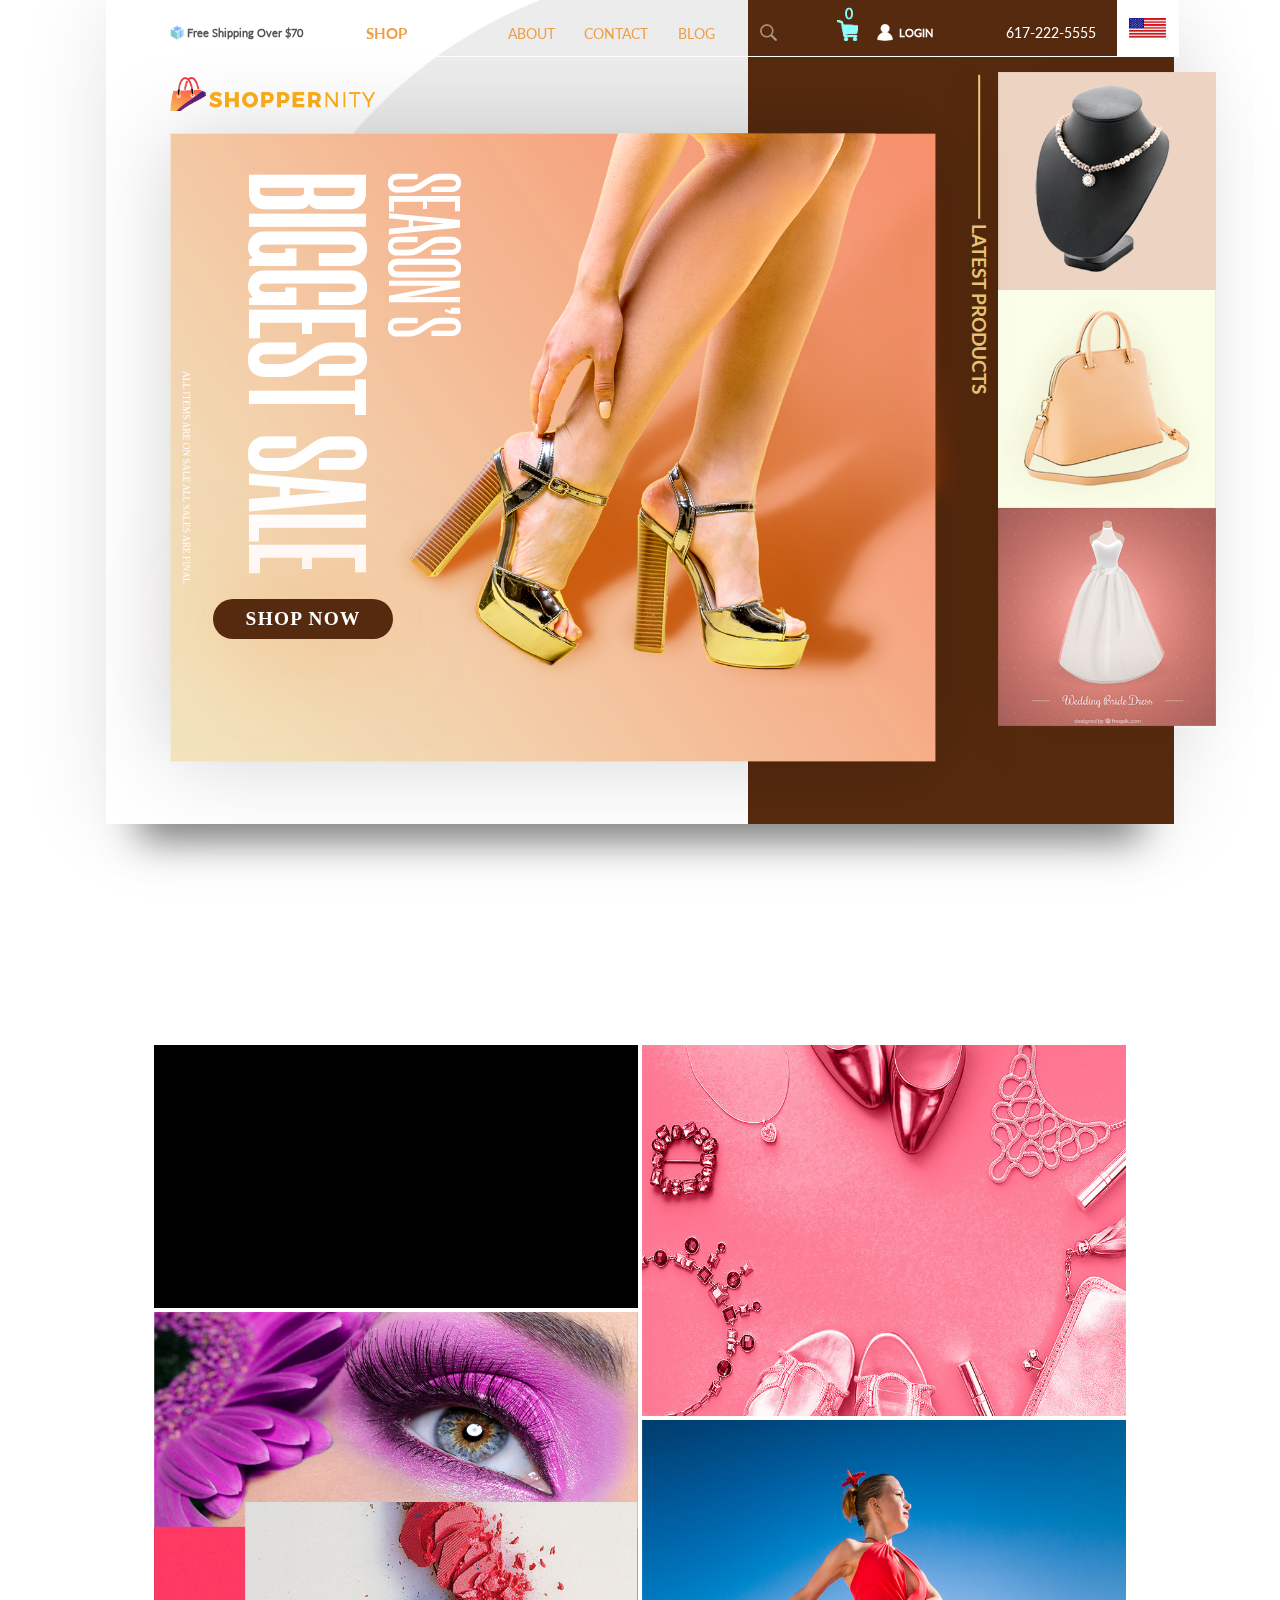
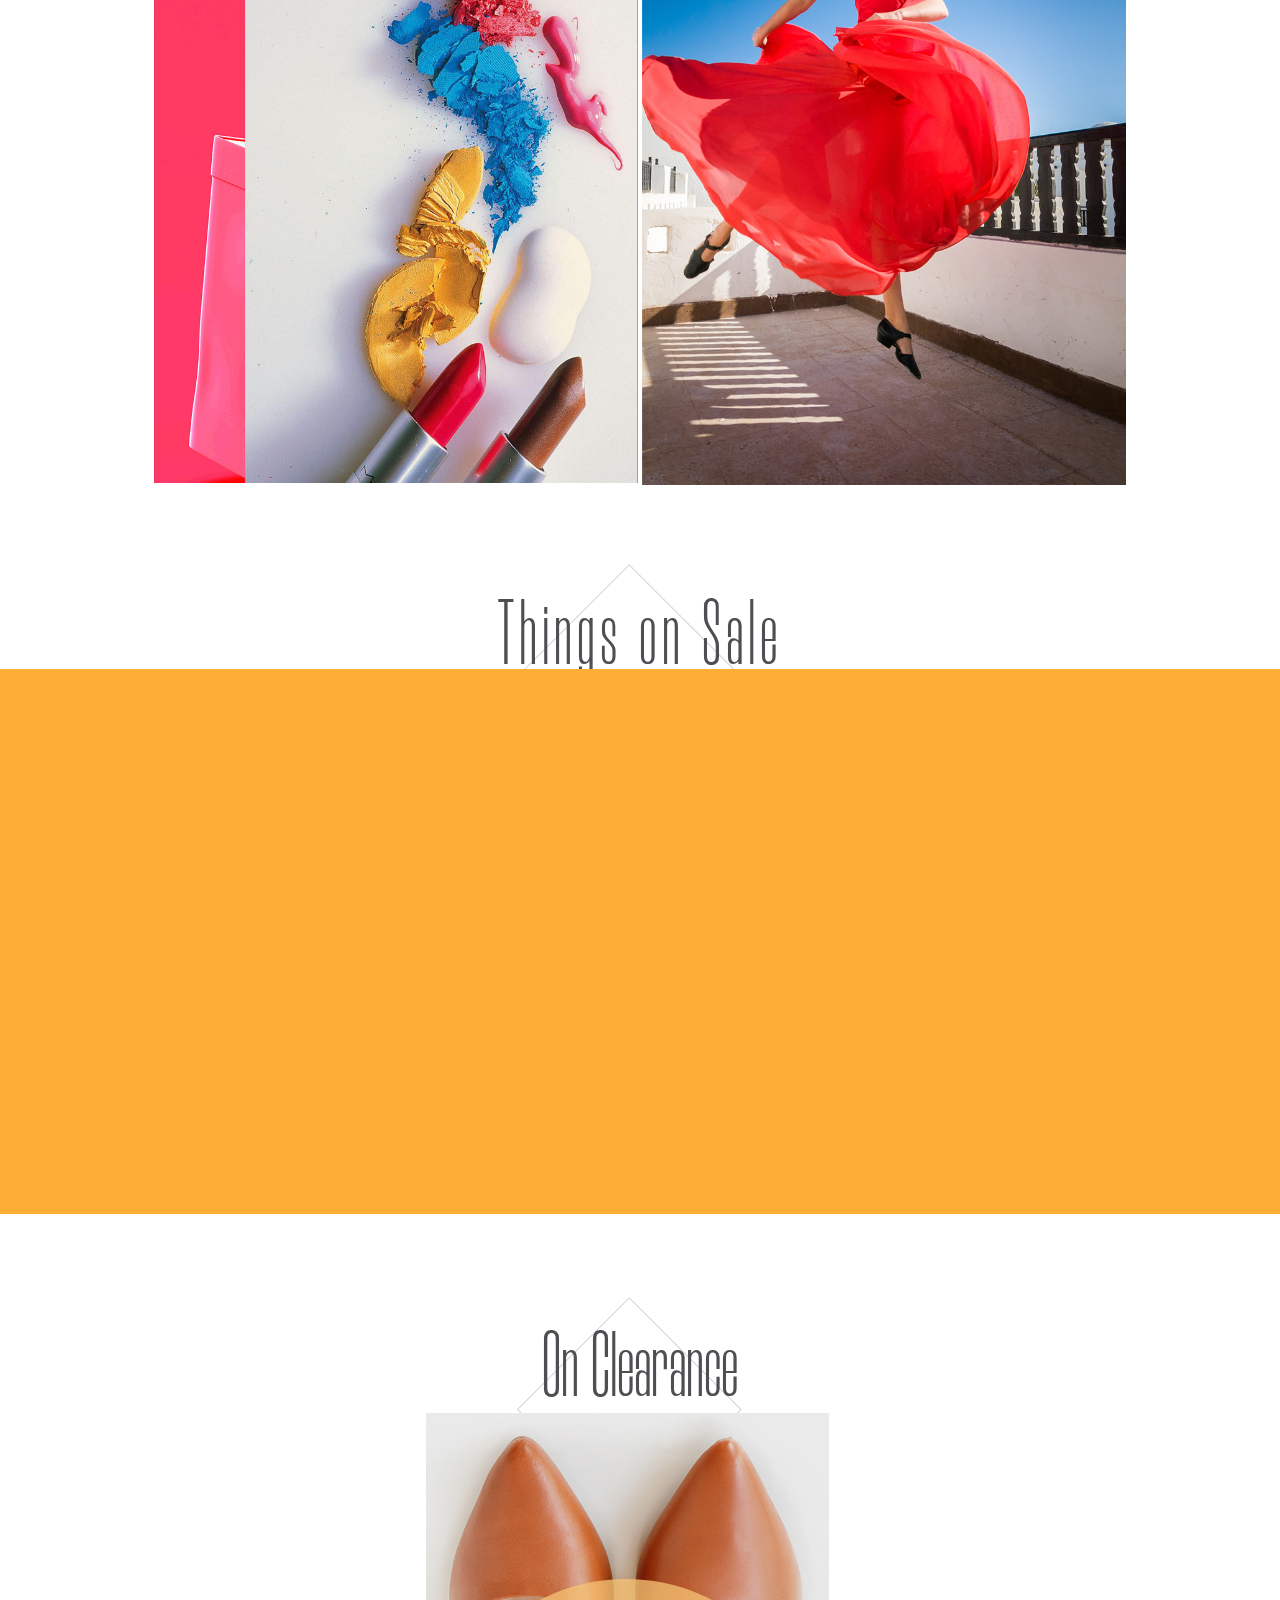
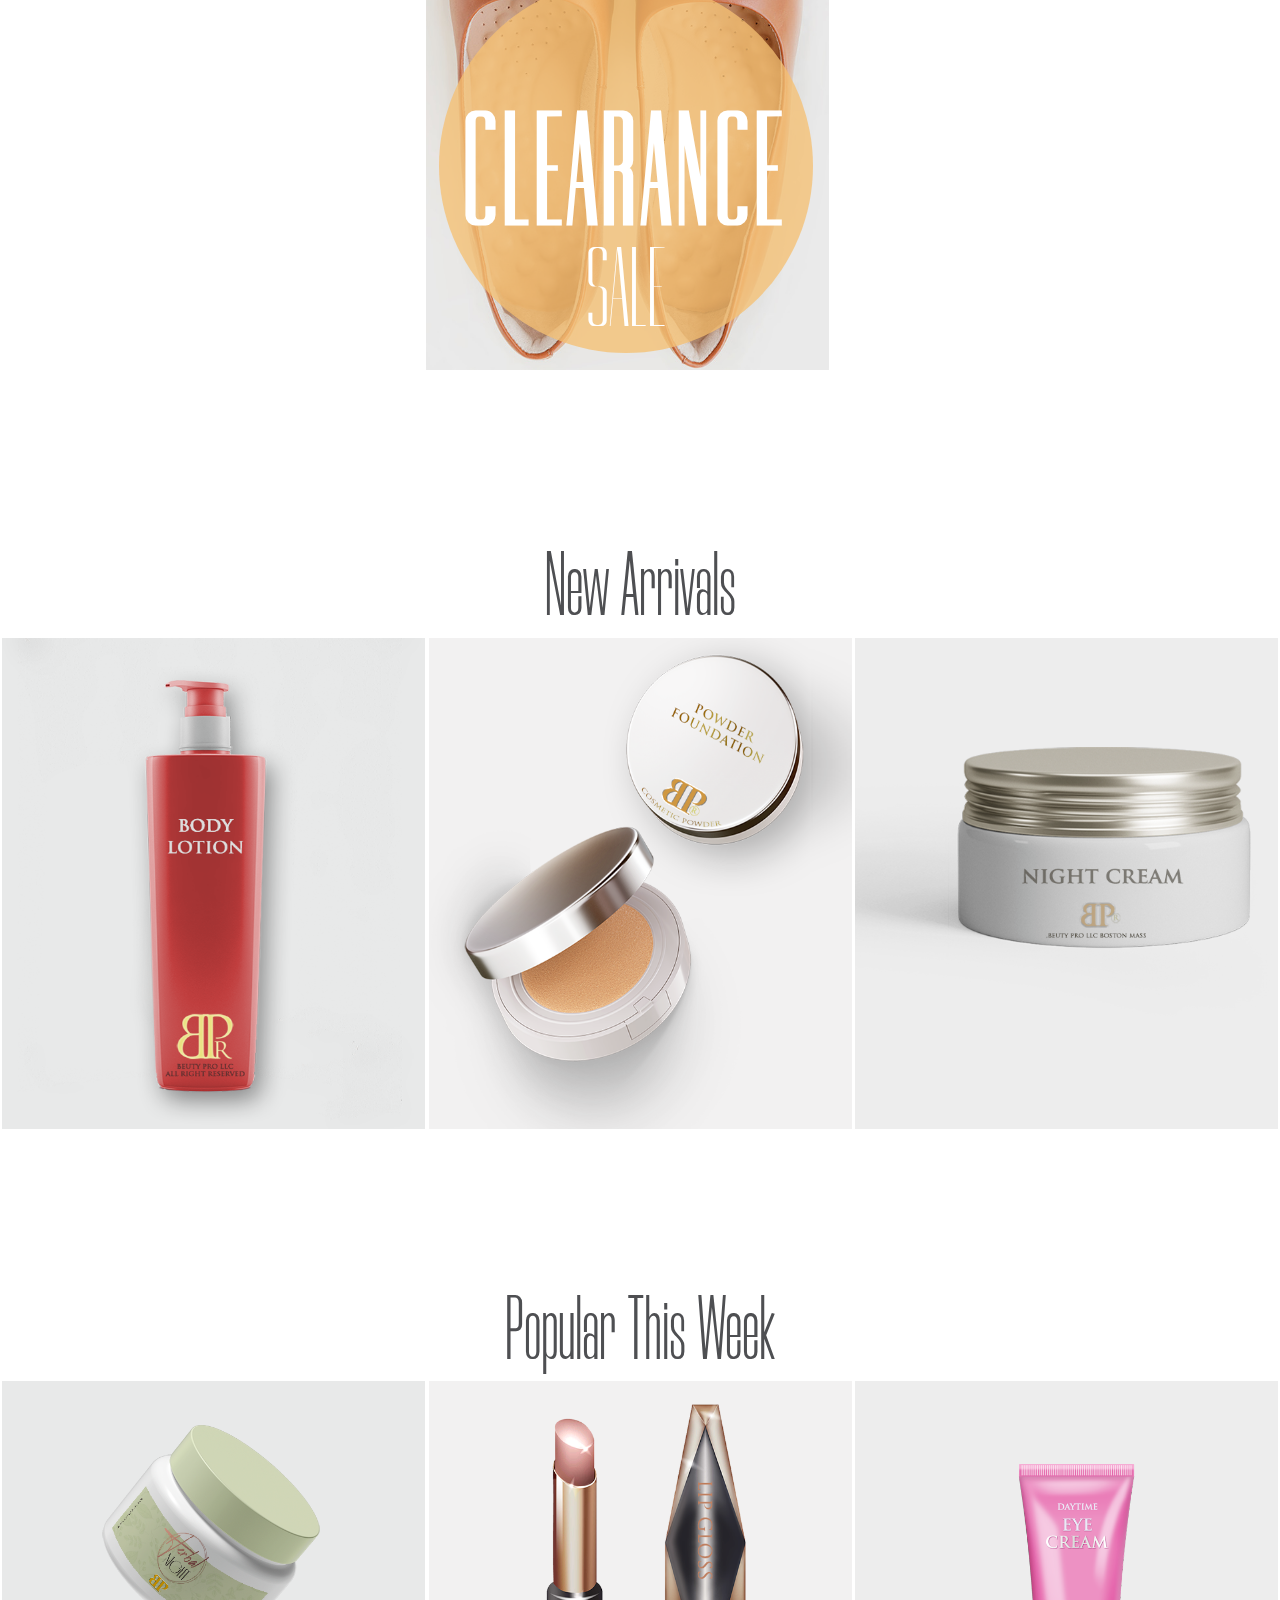
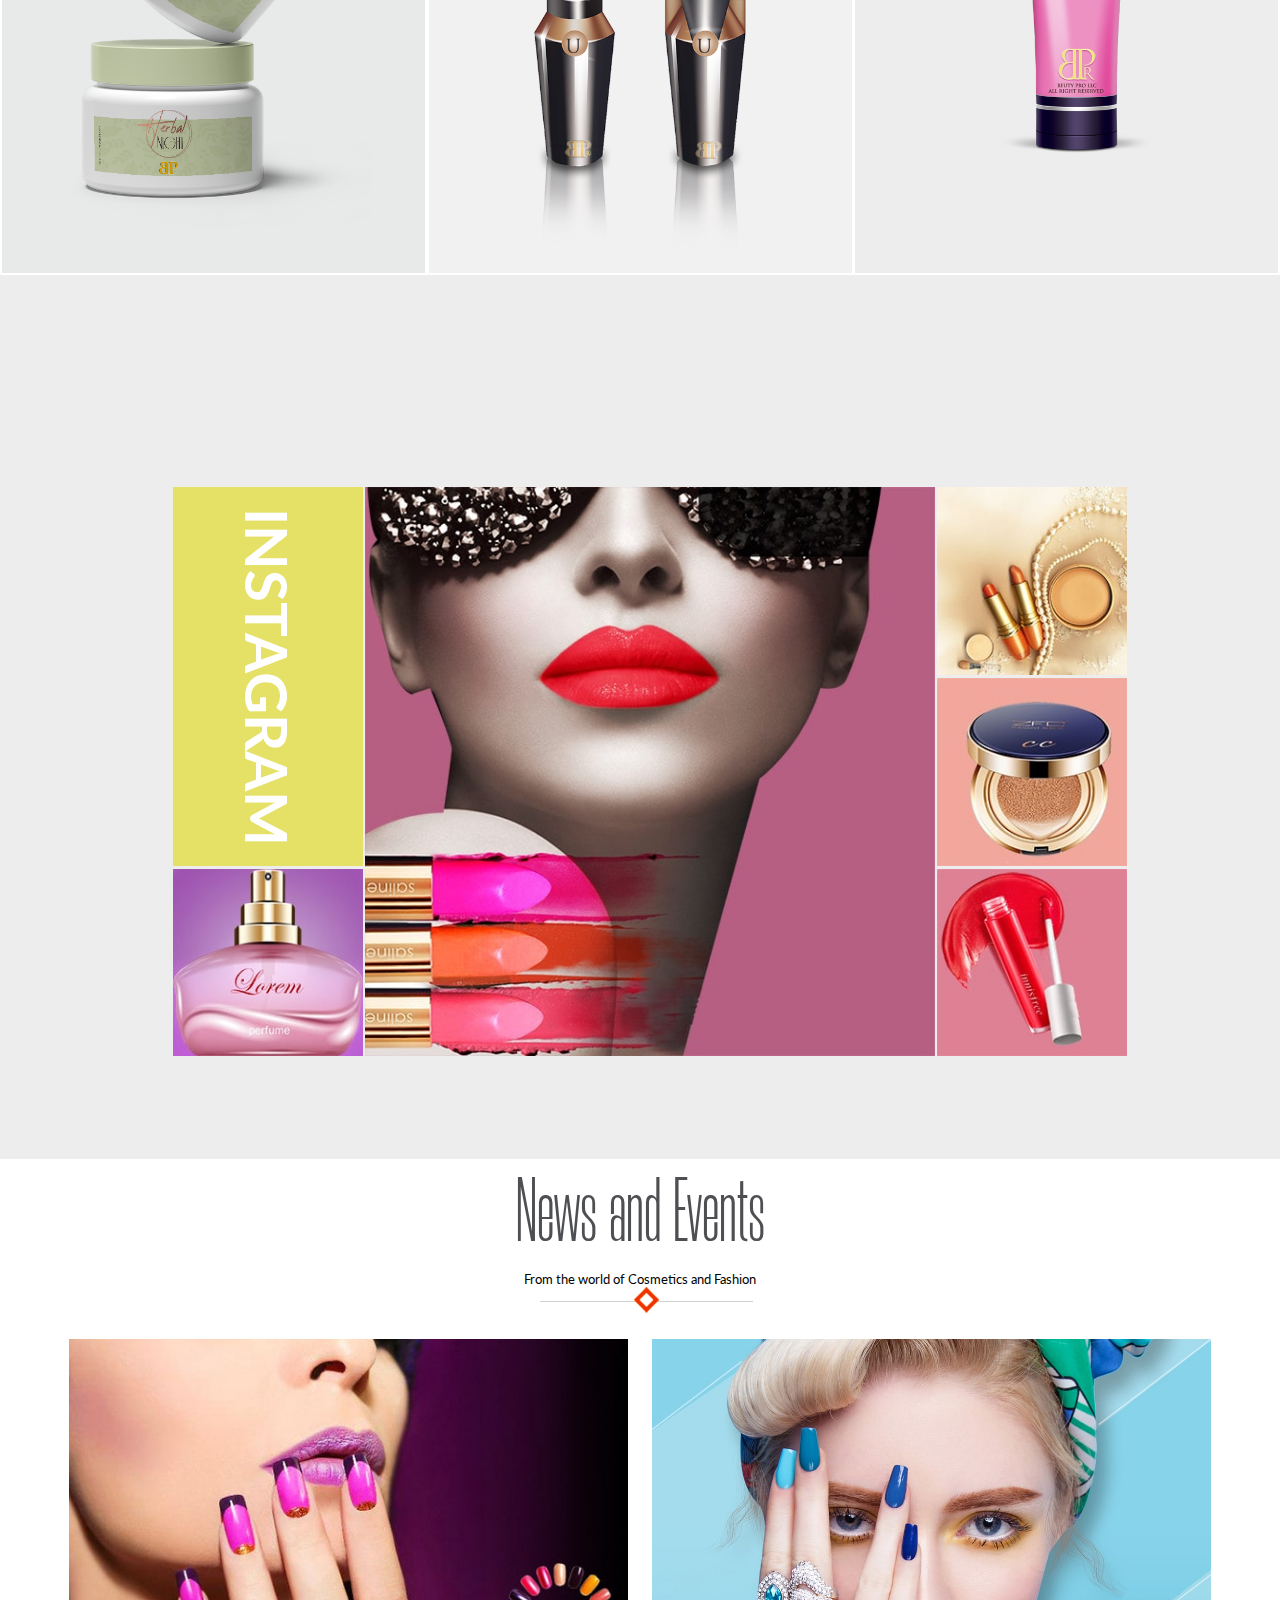
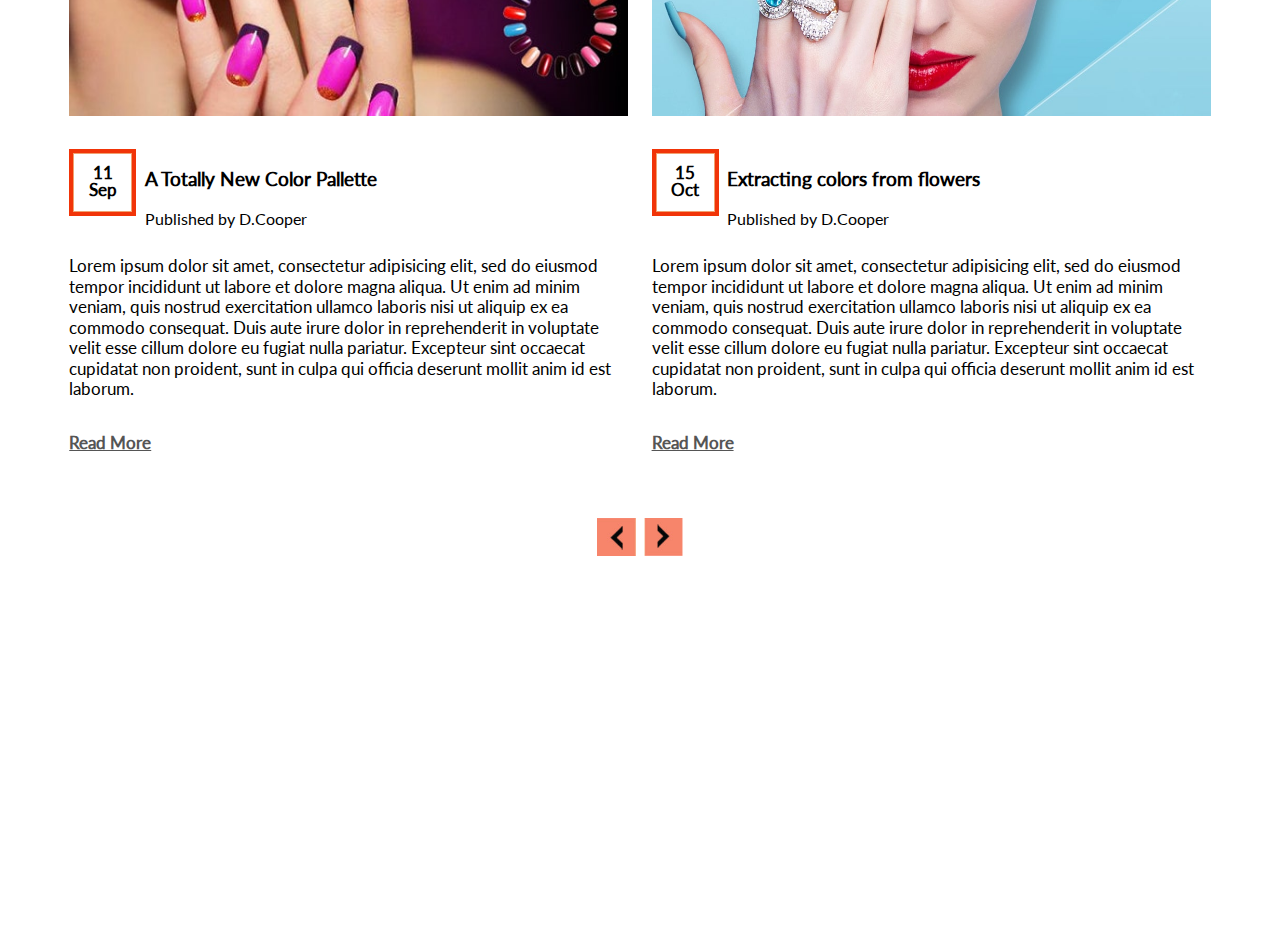
==== commit 17246783: "nav mega menu" ====
--- a/index.html
+++ b/index.html
@@ -15,10 +15,15 @@
         <div class="shadowBox"></div>
         <div class="headerContentBox">
           <img class="layerBG" src="assets/images/layerBG.png" alt="">
-          <nav>
+          <nav class="fixedNav">
             <img class="gift" src="assets/images/gift.png" alt="">
             <p class="freeShp">Free Shipping Over $70</p>
-            <a class="shopA" href="#">SHOP</a>
+            <div class="shopMegaMenuContainer">
+              <a class="shopA" href="#">SHOP</a>
+              <div class="megaMenu">
+                <img src="assets/images/mega.jpg" alt="">
+              </div>
+            </div>
             <div class="navLinks">
               <a href="#">ABOUT</a>
               <a href="#">CONTACT</a>
@@ -433,5 +438,6 @@
     </section>
 
     <script src="assets/js/app.js" charset="utf-8"></script>
+    <script src="assets/js/megaMenu.js" charset="utf-8"></script>
   </body>
 </html>
--- a/assets/css/style.css
+++ b/assets/css/style.css
@@ -70,7 +70,7 @@
   /* overflow-x: hidden; */
   padding-bottom: 10vw;
   margin: 0;
-  background: #000;
+  /* background: #000; */
   transition: 5s ease;
 }
 div{
@@ -110,18 +110,19 @@
   left: 19vw;
 }
 nav{
+  transition: 1s ease;
   padding-top: 1.1vw;
   padding-left: 4.7vw;
   display: flex;
   /* border: 1px solid red; */
   align-items: center;
   color: #555555;
-  position: relative;
-  z-index: 1;
+  position: fixed;
+  z-index: 3;
   font-family: 'Lato-Regular';
   padding-top: 0.75vw;
-  padding-bottom: 0.5vw;
-  border-bottom: 5px solid white;
+  /* padding-bottom: 0.5vw; */
+  border-bottom: 1px solid white;
 }
 
 nav a{
@@ -138,14 +139,41 @@
   margin-left: 0.2vw;
   font-weight: 800;
 }
-.shopA{color: #f36207;text-decoration: none;font-family: 'Lato-Bold';font-size: 1.2vw;margin-left: 7vw;/* margin-right: 3vw; */}
+
+.shopMegaMenuContainer{
+  position: relative;
+  margin-left: 3vw;
+  height: 3.6vw;
+  display: flex;
+  position: static;
+  align-items: center;
+  width: 7vw;
+  justify-content: center;
+  cursor: pointer;
+}
+
+.megaMenu{
+  overflow: hidden;
+  transition: 1s ease;
+  position: absolute;
+  width: 100%;
+  max-height: 0vw;
+  background: white;
+  left: 0;
+  top: 4.5vw;
+}
+.megaMenu img{
+  width: 100%;
+}
+
+.shopA{color: #ef9e43;text-decoration: none;font-family: 'Lato-Bold';font-size: 1.2vw;/* margin-right: 3vw; */}
 
 .navLinks{
   margin-left: 6vw;
 }
 .navLinks a{
   text-decoration: none;
-  color: #f36207;
+  color: #ef9e43;
   margin-right: 2vw;
 }
 nav a:hover{
@@ -198,6 +226,7 @@
   font-size: 1.0611vw;
   margin-left: 5.7vw;
   text-decoration: none;
+  margin-right: 6.5vw;
 }
 
 .number:hover{
@@ -261,14 +290,14 @@
   position: absolute;
   top: 0;
   right: 0;
-  background: #ff7083;
+  background: #562a0e;
 }
 
 .logoBox{
   /* border: 1px solid red; */
   position: relative;
   margin-left: 5.0vw;
-  margin-top: 2.05vw;
+  margin-top: 6.05vw;
 }
 
 .logo{
@@ -344,6 +373,7 @@
 }
 .leftTextBox h2:hover{
   cursor: pointer;
+  color: white !important;
 }
 
 .leftTextBox h3{
@@ -367,7 +397,7 @@
   height: 3.0962vw;
   border-radius: 10vw;
   color: white;
-  background-color: #f36207;
+  background-color: #552a0e;
   font-size: 1.513vw;
   position: absolute;
   bottom: 5.55vw;
@@ -469,6 +499,9 @@
   display: flex;
   overflow: hidden;
   margin-top: 0;
+}
+.secTwoGridContainer h2{
+  pointer-events: none;
 }
 .secTwoGridContainer img{
   width: 100%;
@@ -795,6 +828,8 @@
   justify-content: center;
 }
 .secFourBox{
+  transition: 1s ease;
+  position: relative;
   cursor: pointer;
   width: 31.461761vw;
   overflow: hidden;
@@ -805,6 +840,13 @@
 .secFourBox:hover .secFourCircle{
   top: 10vw;
 }
+.secFourBox:nth-child(1){
+  left: 16.1vw;
+}
+.secFourBox:nth-child(2){
+  left: -18vw;
+}
+
 .secFourBox img{
   width: 100%;
   height: 100%;
@@ -1055,7 +1097,10 @@
 
 /* section five start */
 .sectionFive{
-  margin-top: 12vw;
+  transition: 1s ease;
+  padding-top: 12vw;
+  background: #ededed;
+  padding-bottom: 8vw;
 }
 .gridBoxSpecial{
   width: 74.12%;
@@ -1162,6 +1207,7 @@
 /* section newsAndEventsSection start */
 .newsAndEventsSection{
   position: relative;
+  padding: 0.1px;
   margin-bottom: 14vw;
   /* border: 1px solid green; */
 }
@@ -1172,10 +1218,12 @@
   color: rgb(85,85,85);
 }
 .pinkBox{
-  position: relative;
-  margin-top: 6.31vw;
-  padding-top: 0.1px;
-  background-color: rgb(248,243,239);
+  transition: 1s ease;
+  position: relative;
+  padding-top: 0.31vw;
+  /* padding-top: 0.1px; */
+  /* background-color: rgb(248,243,239); */
+  background: white;
   width: 100%;
   min-height: 74.23vw;
 }
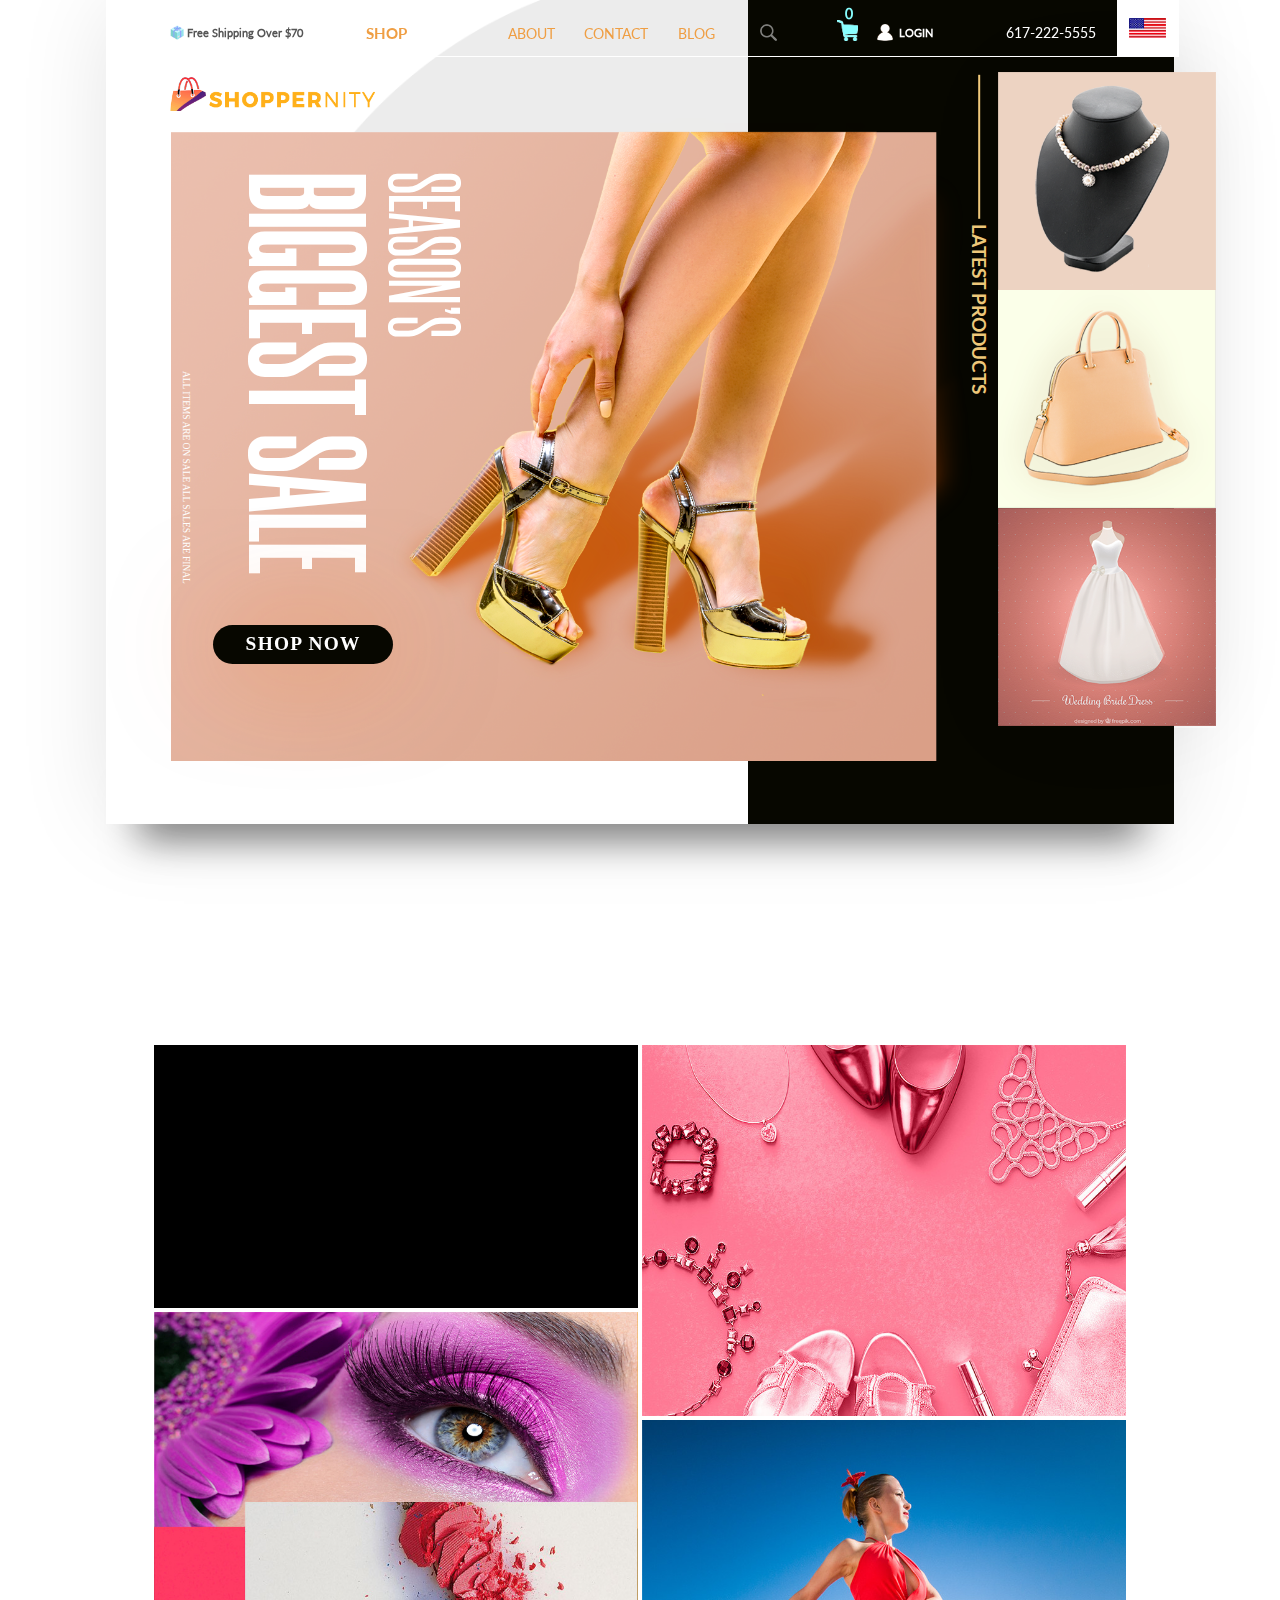
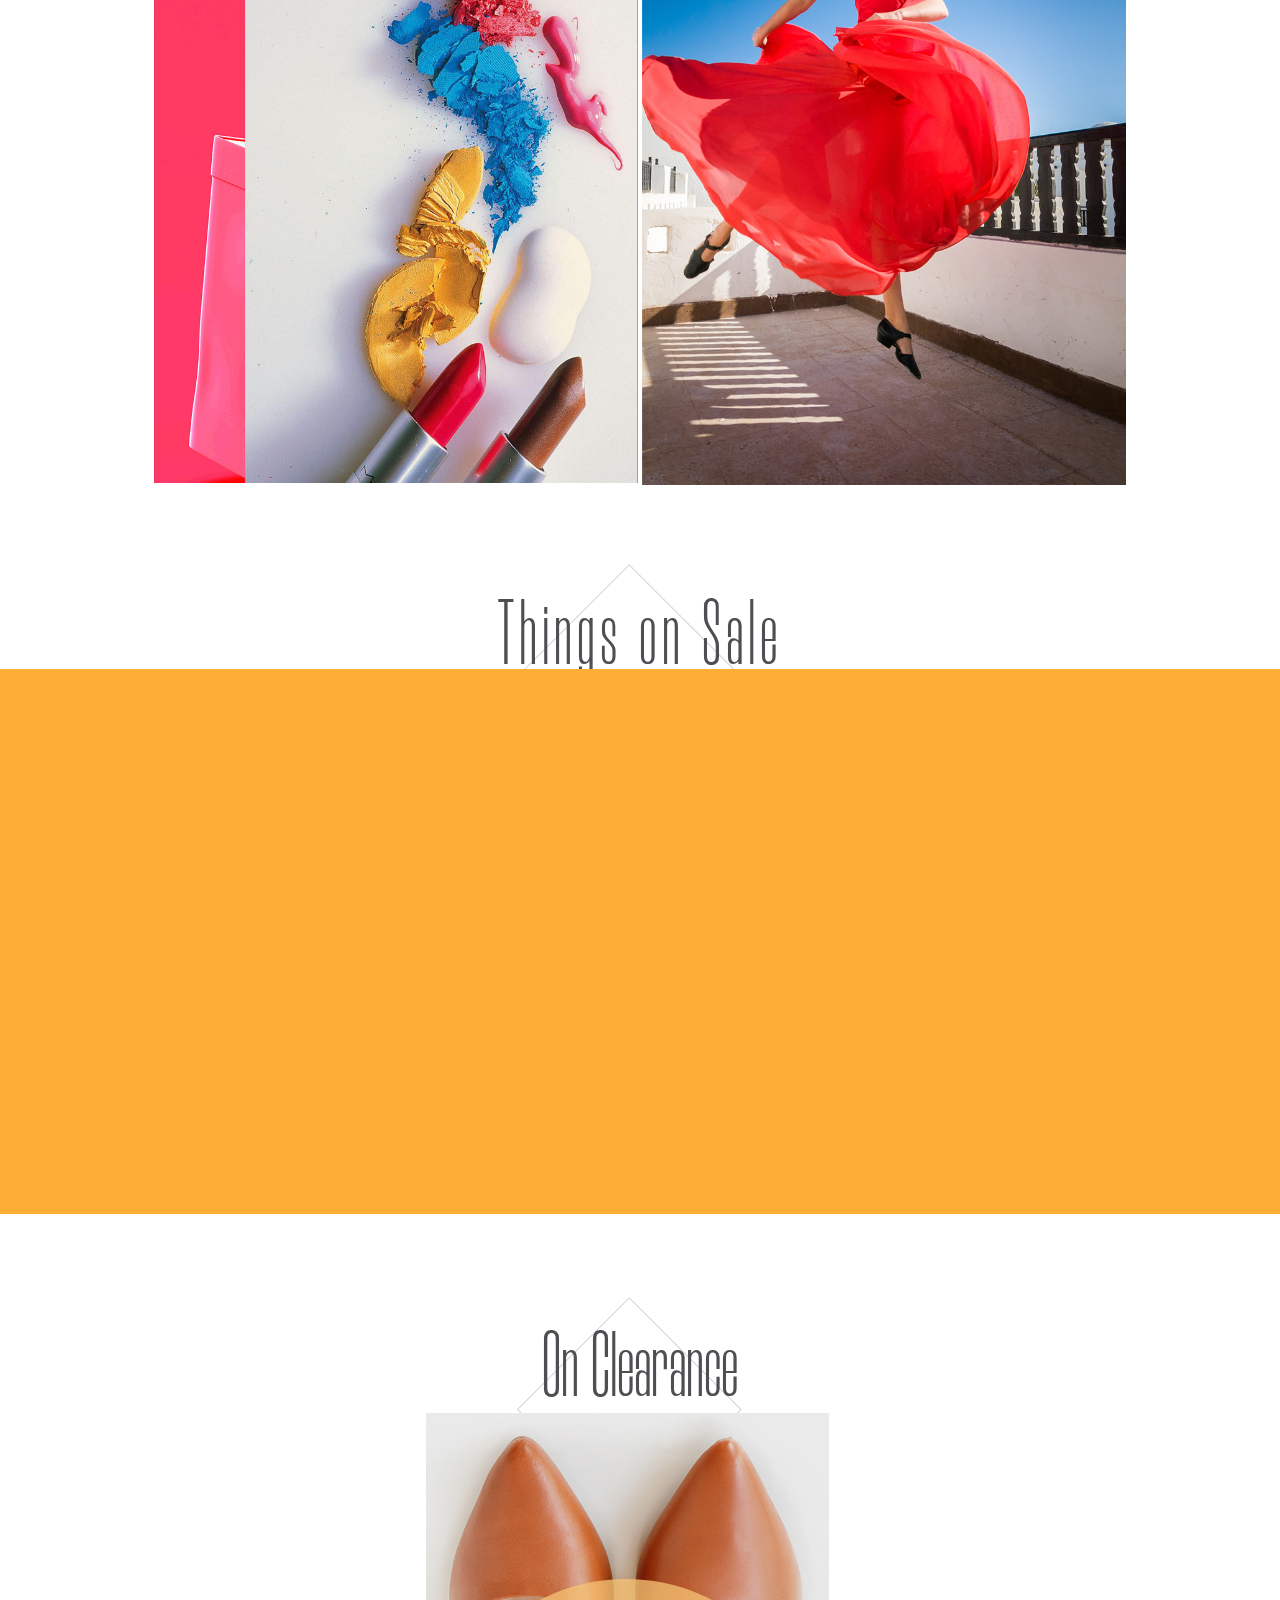
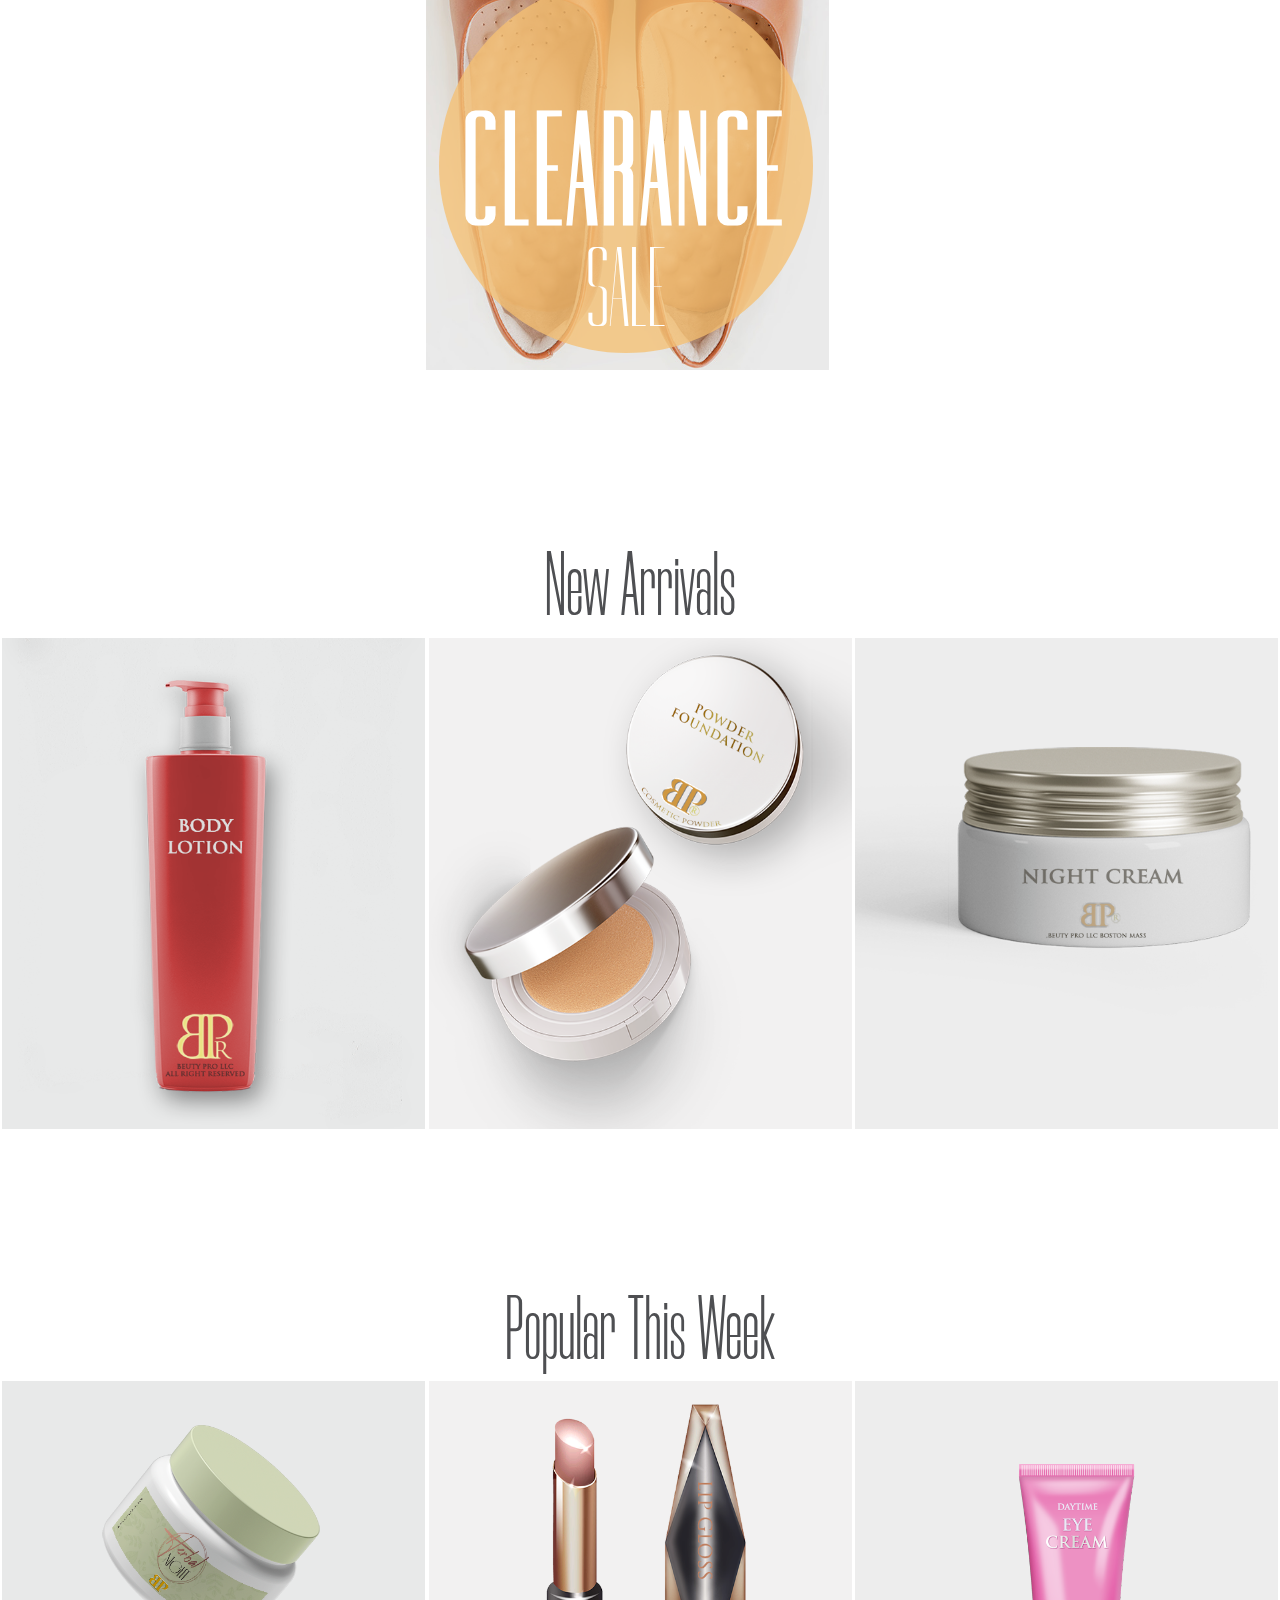
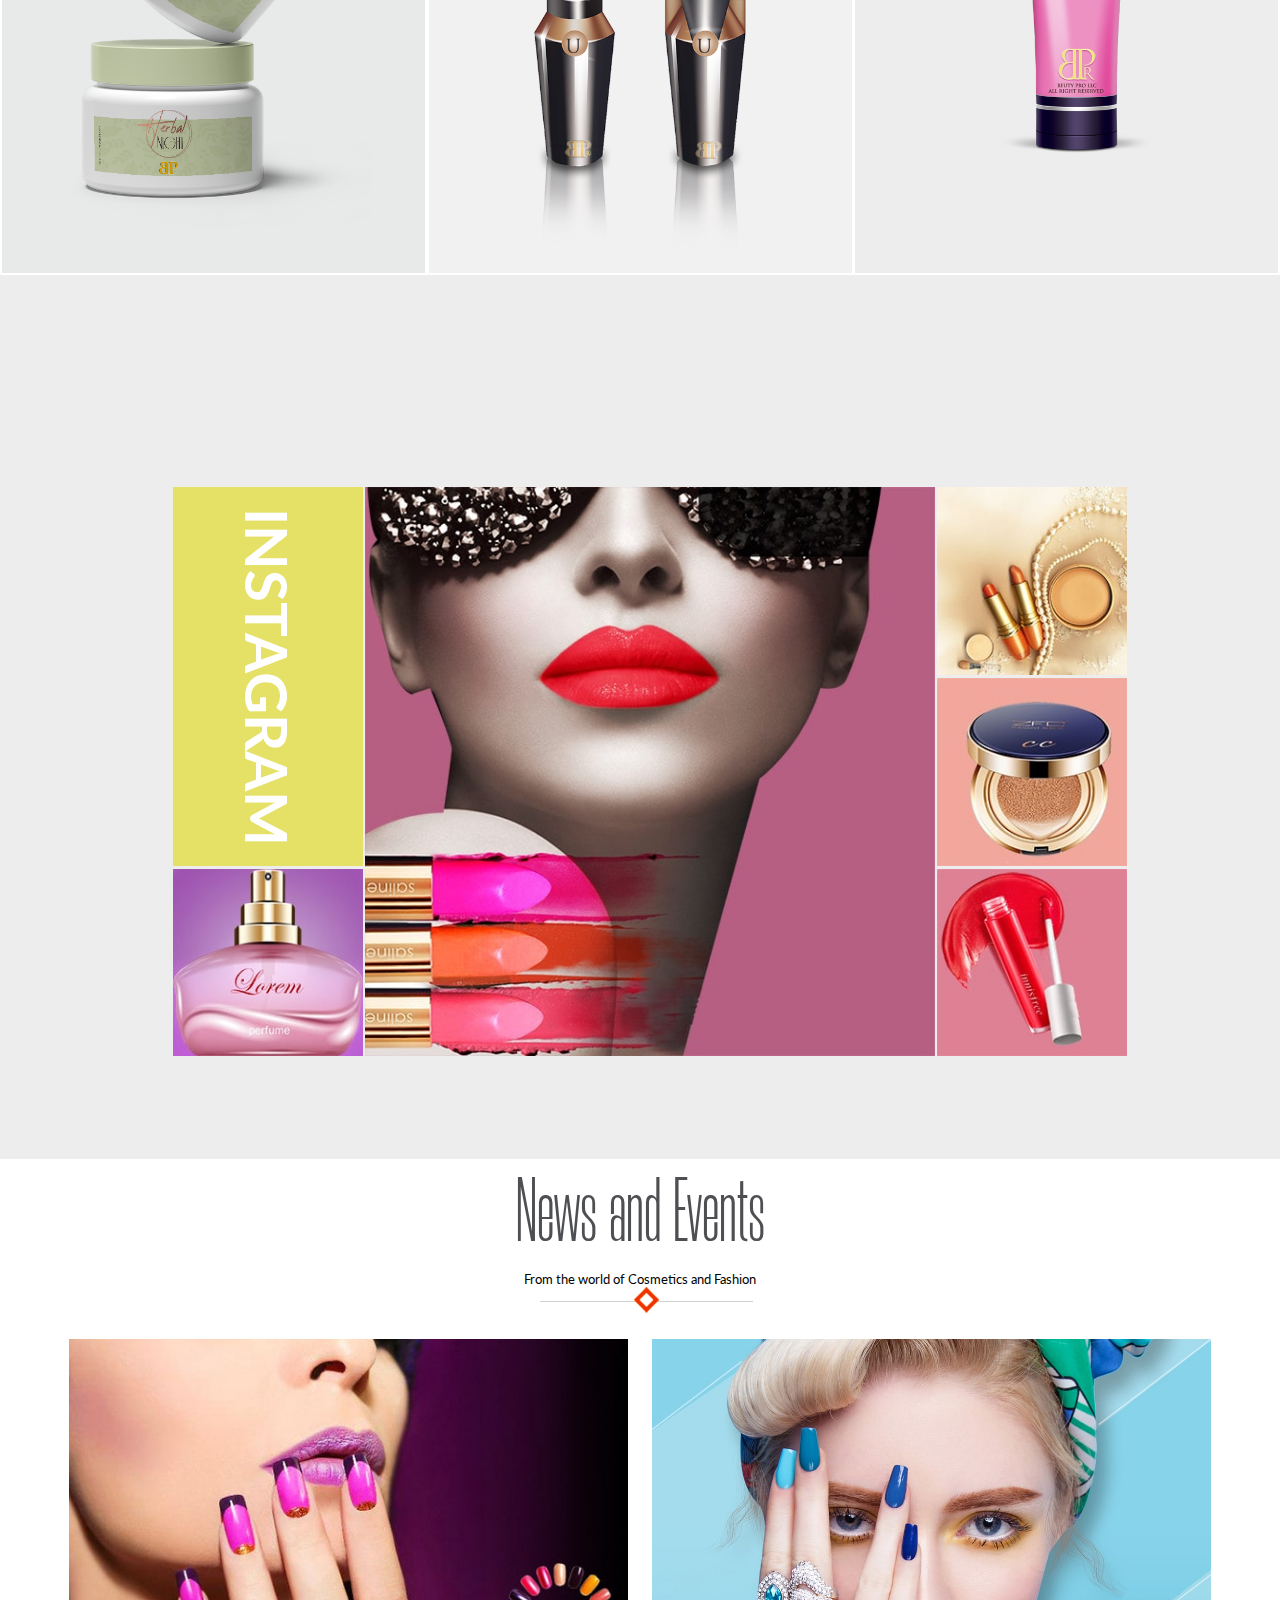
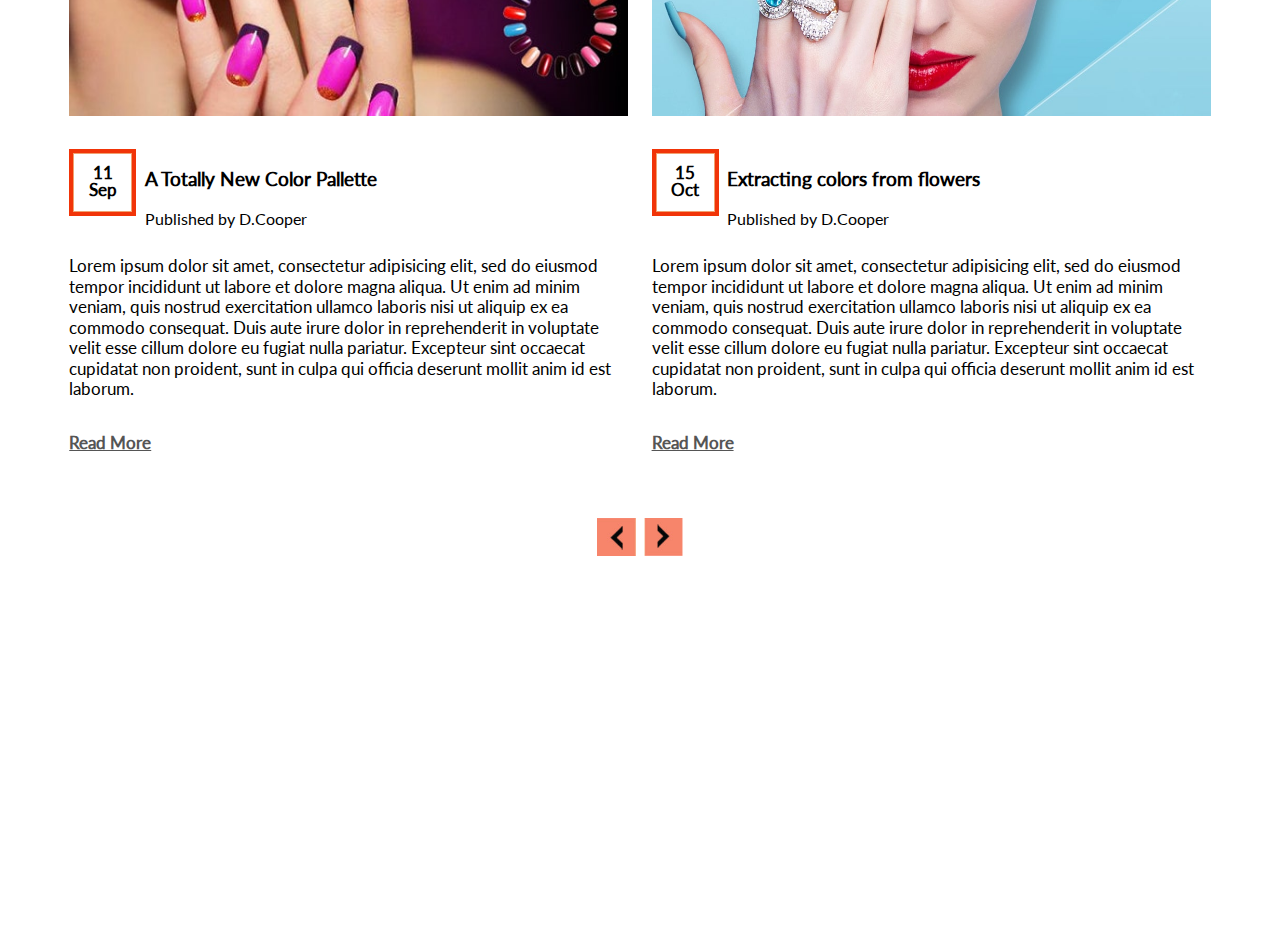
==== commit 5d310902: "asd" ====
--- a/index.html
+++ b/index.html
@@ -20,9 +20,70 @@
             <p class="freeShp">Free Shipping Over $70</p>
             <div class="shopMegaMenuContainer">
               <a class="shopA" href="#">SHOP</a>
+
+              <!-- MM -->
               <div class="megaMenu">
-                <img src="assets/images/mega.jpg" alt="">
-              </div>
+                <div class="mmNav">
+                  <div class="shopCosmeticsBox">
+                    <a href="#">SHOP <span>COSMETICS</span> </a>
+                  </div>
+                  <div class="mmNavItems">
+                    <p>ACCESSORIES</p>
+                    <p>CLOTHING</p>
+                    <p>BEST SELLERS</p>
+                  </div>
+                </div>
+                <div class="mmContent">
+                  <div class="mmBanerImageBox">
+                    <img class="mmBanerImage" src="assets/images/megaMenu/prod1.png" alt="">
+                  </div>
+                  <div class="mmContentBox">
+                    <div class="faceBox">
+                      <a href="https://nikoladim123.github.io/beUty/">Face</a>
+                      <p>BB Cream</p>
+                      <p>Blush</p>
+                      <p>Concealer</p>
+                      <p>Face Powder</p>
+                      <p>Foundation Makeup</p>
+                      <p>Highlighters</p>
+                      <p>Makeup Primer</p>
+                      <p>Makeup Blenders</p>
+                    </div>
+                    <div class="faceBox">
+                      <a href="#">Eyes</a>
+                      <p>Eye Makeup</p>
+                      <p>Eye Shadow</p>
+                      <p>Eyebrow Makeup</p>
+                      <p>Eyeliner</p>
+                      <p>Mascara</p>
+                    </div>
+                    <div class="faceBox">
+                      <a href="#">Lips</a>
+                      <p>Lip Balm</p>
+                      <p>Lip Gloss</p>
+                      <p>Lip Liner</p>
+                      <p>Lipstick</p>
+                    </div>
+                    <div class="faceBox">
+                      <a href="#">Nails</a>
+                      <p></p>
+                    </div>
+                    <div class="faceBox">
+                      <a href="#">Hair</a>
+                      <p>Shampoo</p>
+                      <p>Conditioner</p>
+                      <p>Cleansing conditioner</p>
+                      <p>Hair Treatments</p>
+                      <p>Hair Mask</p>
+                      <p>Shampoo</p>
+                    </div>
+                  </div>
+                </div>
+
+                <img class="bottom" src="assets/images/megaMenu/bottom.png" alt="">
+                <!-- <img class="mmHolderImg" src="assets/images/mega.jpg" alt=""> -->
+              </div>
+
             </div>
             <div class="navLinks">
               <a href="#">ABOUT</a>
@@ -54,8 +115,6 @@
               </div>
             </div>
           </div>
-
-
 
           <div class="threeImagesRight">
             <div class="prodBox">
--- a/assets/css/style.css
+++ b/assets/css/style.css
@@ -149,7 +149,7 @@
   align-items: center;
   width: 7vw;
   justify-content: center;
-  cursor: pointer;
+  /* cursor: pointer; */
 }
 
 .megaMenu{
@@ -162,9 +162,118 @@
   left: 0;
   top: 4.5vw;
 }
-.megaMenu img{
-  width: 100%;
-}
+.mmNav{
+  border-top: 0.15vw solid #e0e0e0;
+  display: flex;
+}
+.shopCosmeticsBox{
+  width: 20.4vw;
+  background: white;
+  display: flex;
+  height: 5.1vw;
+  flex-shrink: 0;
+  align-items: flex-end;
+}
+.shopCosmeticsBox a{
+  color: #991705;
+  font-size: 0.9685vw;
+  font-family: 'Lato-Bold';
+  text-decoration: none;
+  margin-left: 1.2vw;
+  margin-bottom: 0.51vw;
+}
+.shopCosmeticsBox a:hover{
+  text-decoration: none;
+}
+.shopCosmeticsBox a span{
+  color: black;
+  font-size: 1.452vw;
+  margin-left: 1vw;
+}
+.mmNavItems{
+  display: flex;
+  justify-content: space-around;
+  background: #e0e0e0;
+  width: -webkit-fill-available;
+  padding-top: 0vw;
+  /* position: relative; */
+  /* top: 0vw; */
+}
+.mmNavItems p{
+  cursor: pointer;
+  user-select: none;
+  font-size: 1.452vw;
+  color: #a4a4a4;
+  position: relative;
+  top: 1vw;
+  transition: 0.5s ease;
+}
+.mmNavItems p:hover{
+  filter: brightness(1.5);
+  text-decoration: underline;
+}
+.mmHolderImg{
+  width: 100%;
+  position: absolute;
+  left: 0;
+  top:0;
+  opacity: 0.5;
+}
+
+
+.mmContent{
+  display: flex;
+}
+.mmBanerImage{
+  width: 20.4vw;
+  flex-shrink: 0;
+}
+
+.faceBox{
+  width: 100%;
+}
+
+.faceBox p{
+  cursor: pointer;
+  user-select: none;
+  padding-left: 2vw;
+  font-size: 0.8716vw;
+  font-family: 'Lato-Regular';
+}
+
+.faceBox p:hover{
+  text-decoration: underline;
+}
+
+.bottom{
+  width: 100%;
+  cursor: pointer;
+}
+
+.mmContentBox{
+
+display: flex;
+
+width: -webkit-fill-available;
+
+justify-content: space-around;
+
+padding-right: 2vw;
+}
+
+.mmContentBox a{
+  font-family: 'Lato-Bold';
+  text-decoration: none;
+  color: #991705;
+  font-size: 1.0653vw;
+  margin-top: 1.7vw;
+  padding-left: 2vw;
+  display: block;
+  padding-bottom: 0.8vw;
+  border-bottom: 1px solid #e0e0e0;
+  width: 100%;
+}
+
 
 .shopA{color: #ef9e43;text-decoration: none;font-family: 'Lato-Bold';font-size: 1.2vw;/* margin-right: 3vw; */}
 
@@ -290,7 +399,7 @@
   position: absolute;
   top: 0;
   right: 0;
-  background: #562a0e;
+  background: rgb(7,7,0);
 }
 
 .logoBox{
@@ -339,9 +448,9 @@
 .legs{
   position: absolute;
   /* right: 0; */
-  top: -6.5vw;
-  width: 72.7014vw;
-  left: -6.5vw;
+  top: -1.2vw;
+  width: 62.7014vw;
+  left: 0vw;
 }
 
 .leftTextBox{
@@ -397,10 +506,10 @@
   height: 3.0962vw;
   border-radius: 10vw;
   color: white;
-  background-color: #552a0e;
+  background: rgb(7,7,0);
   font-size: 1.513vw;
   position: absolute;
-  bottom: 5.55vw;
+  bottom: 3.55vw;
   left: 3.3vw;
   font-weight: 900;
   letter-spacing: 0.1vw;
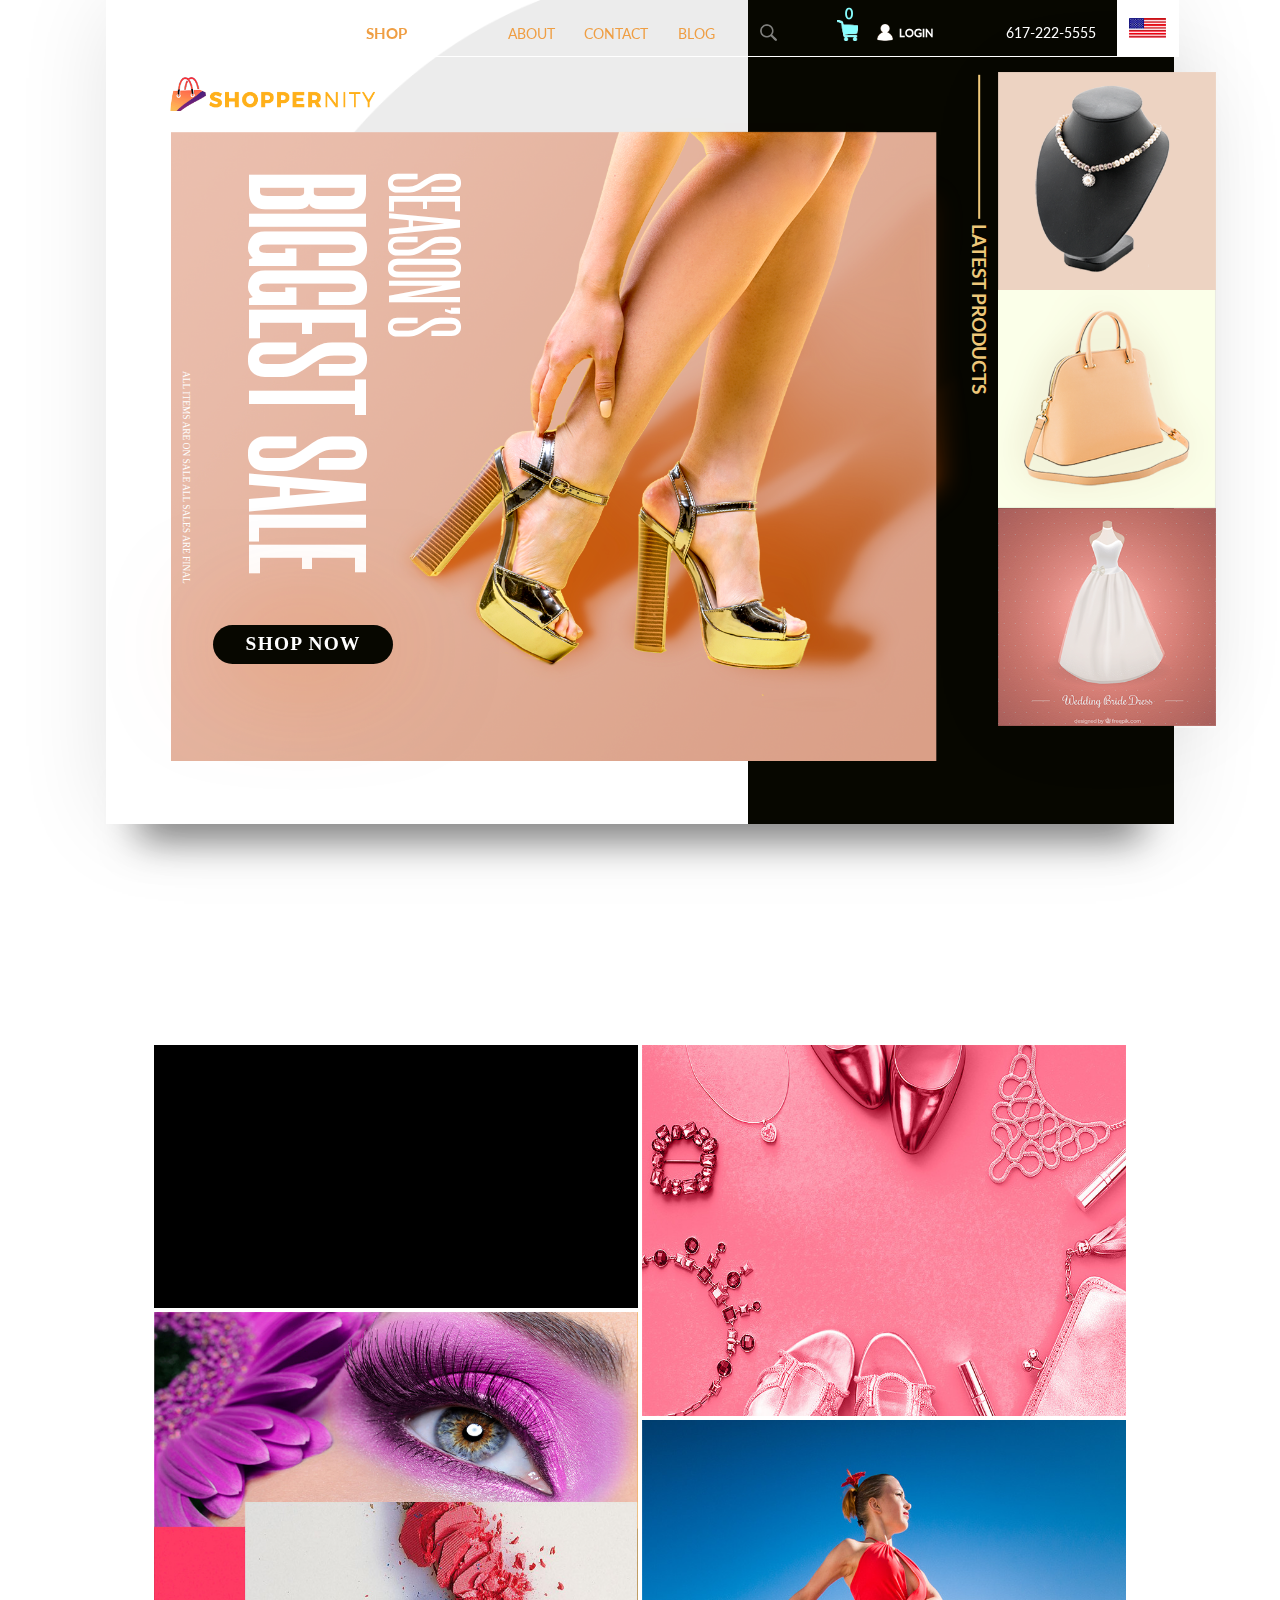
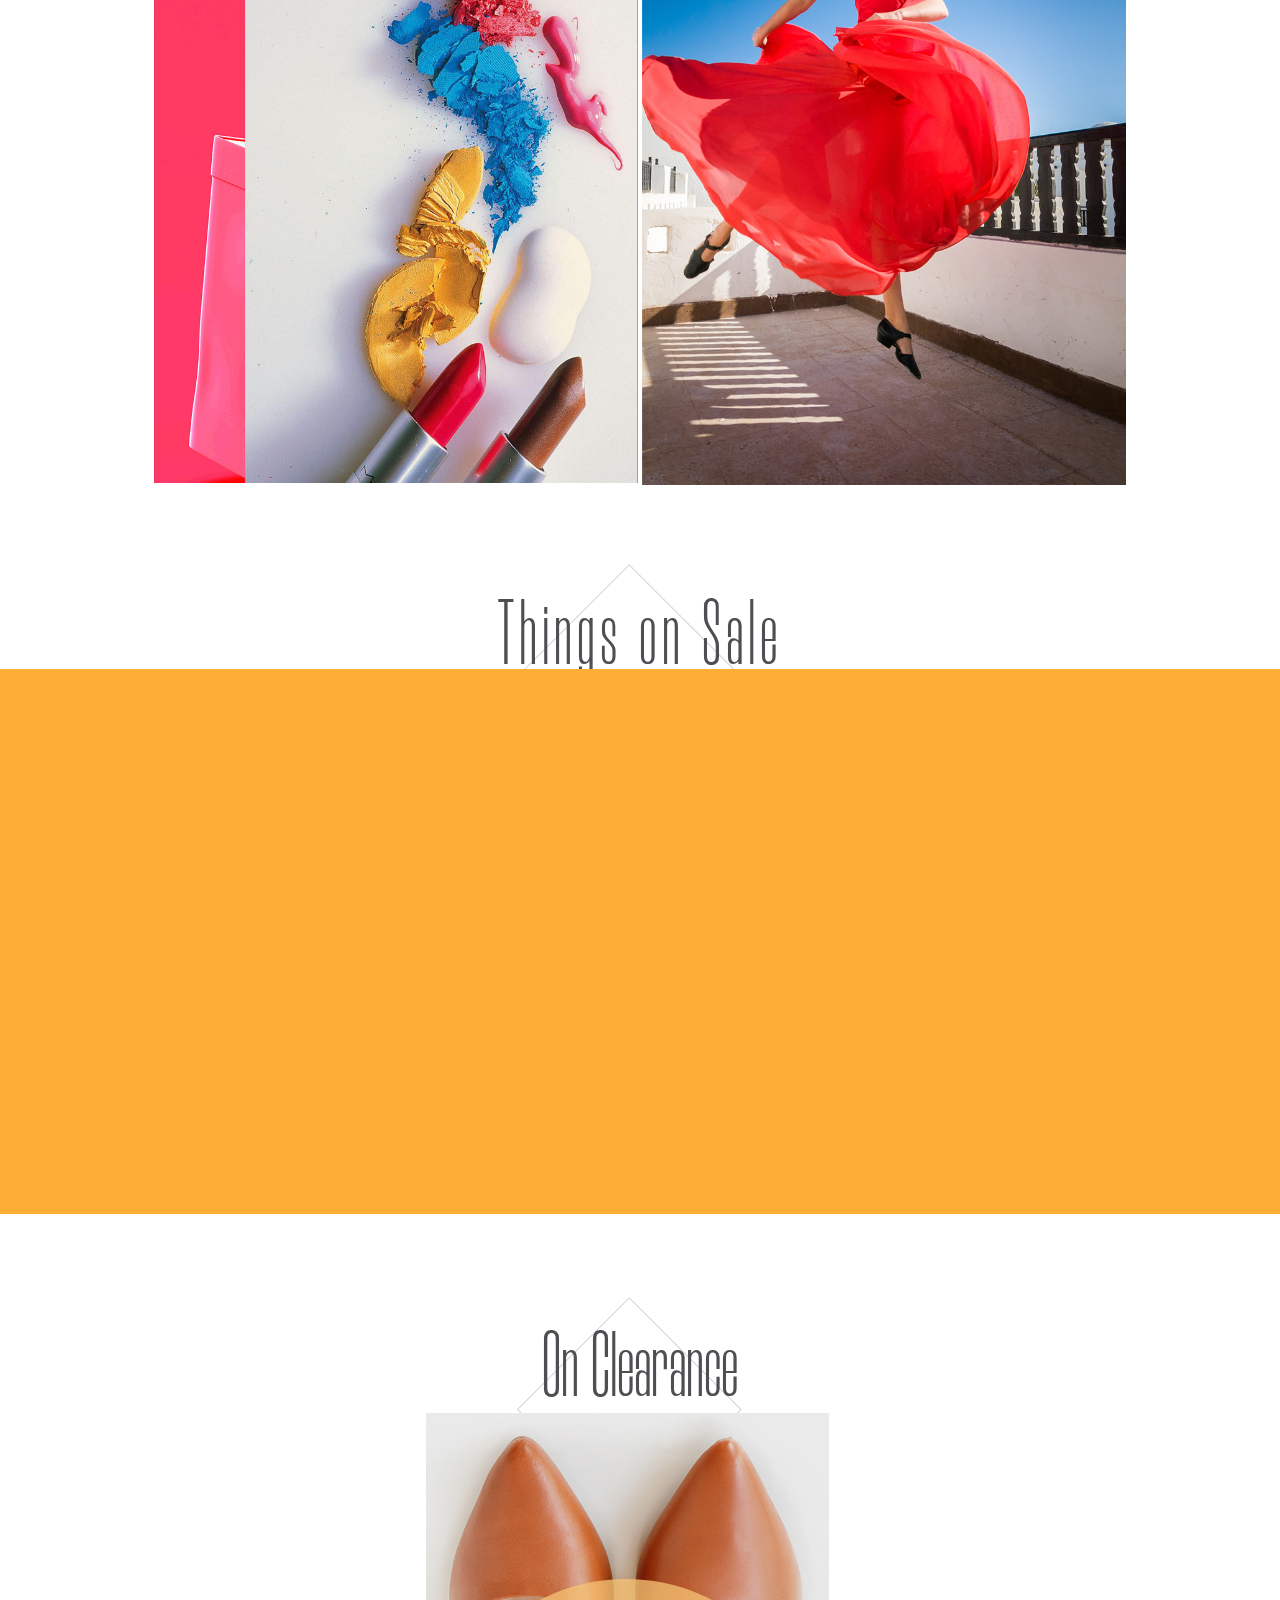
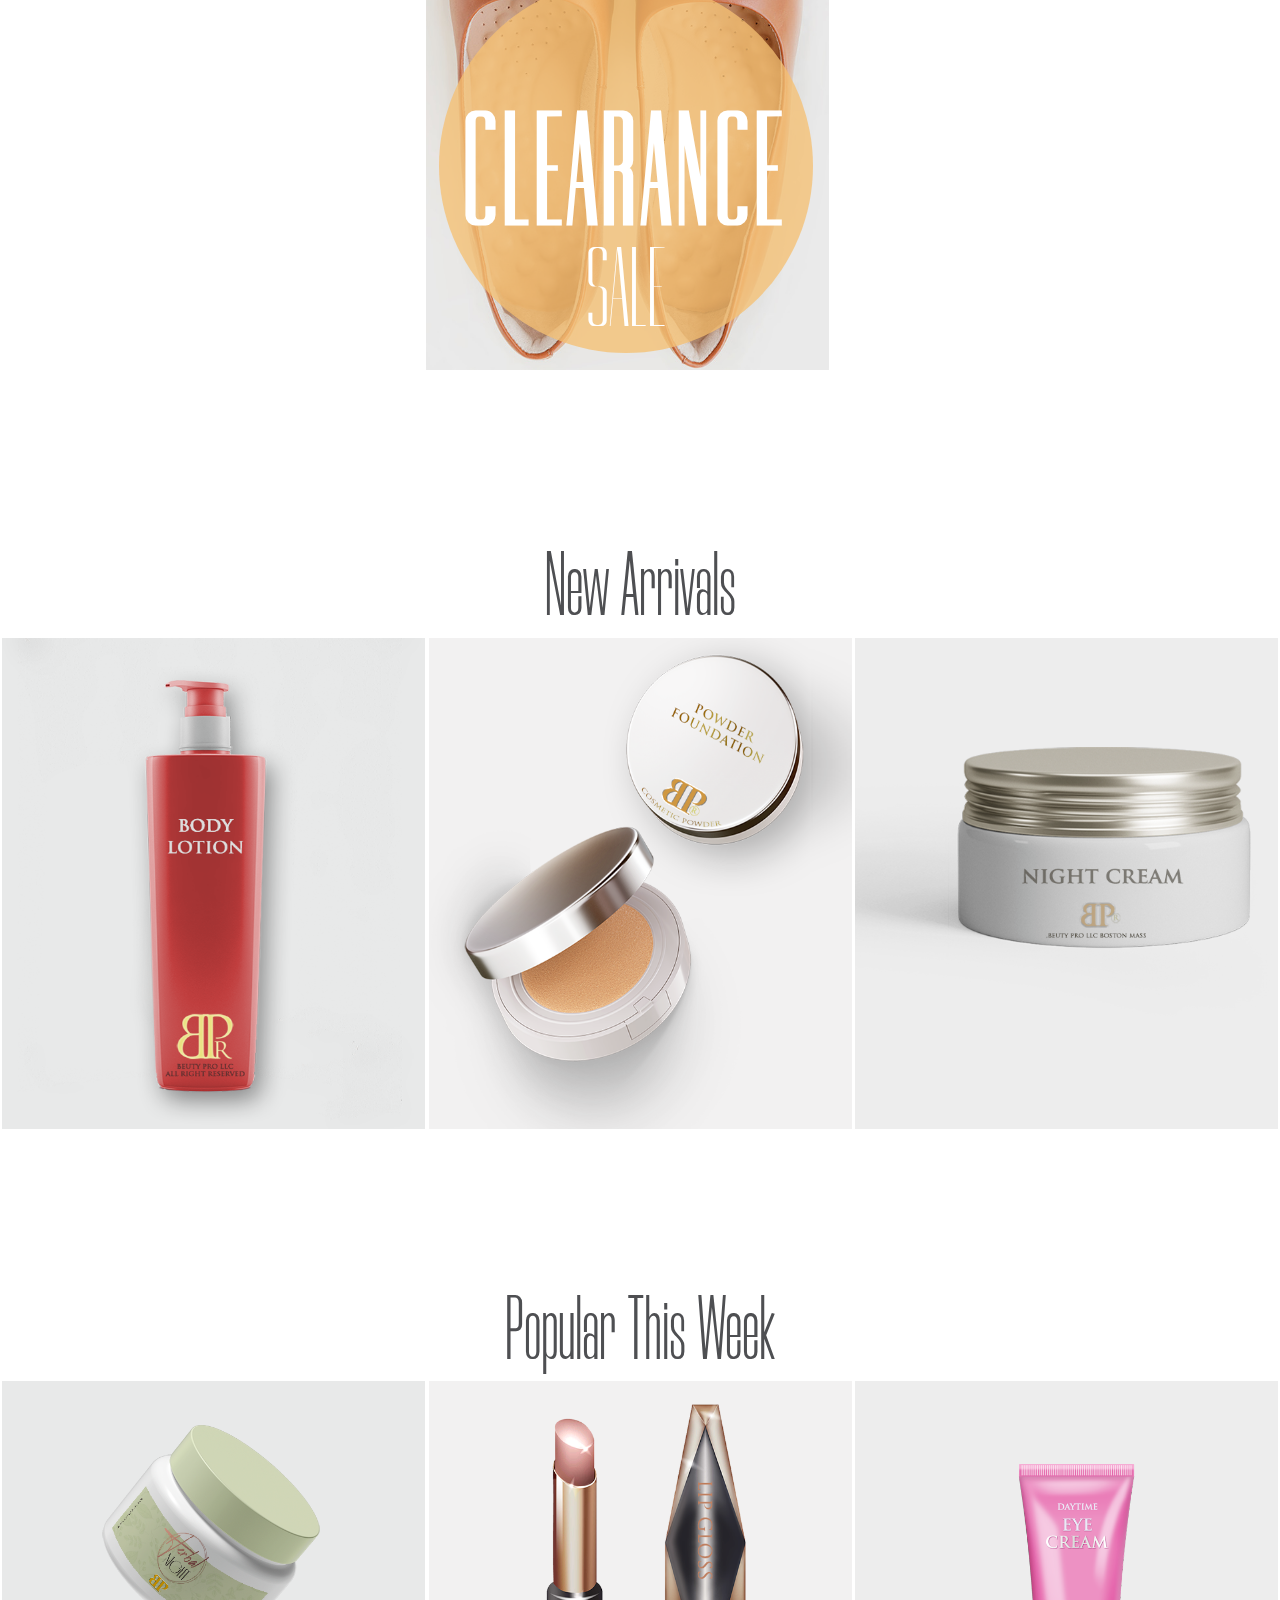
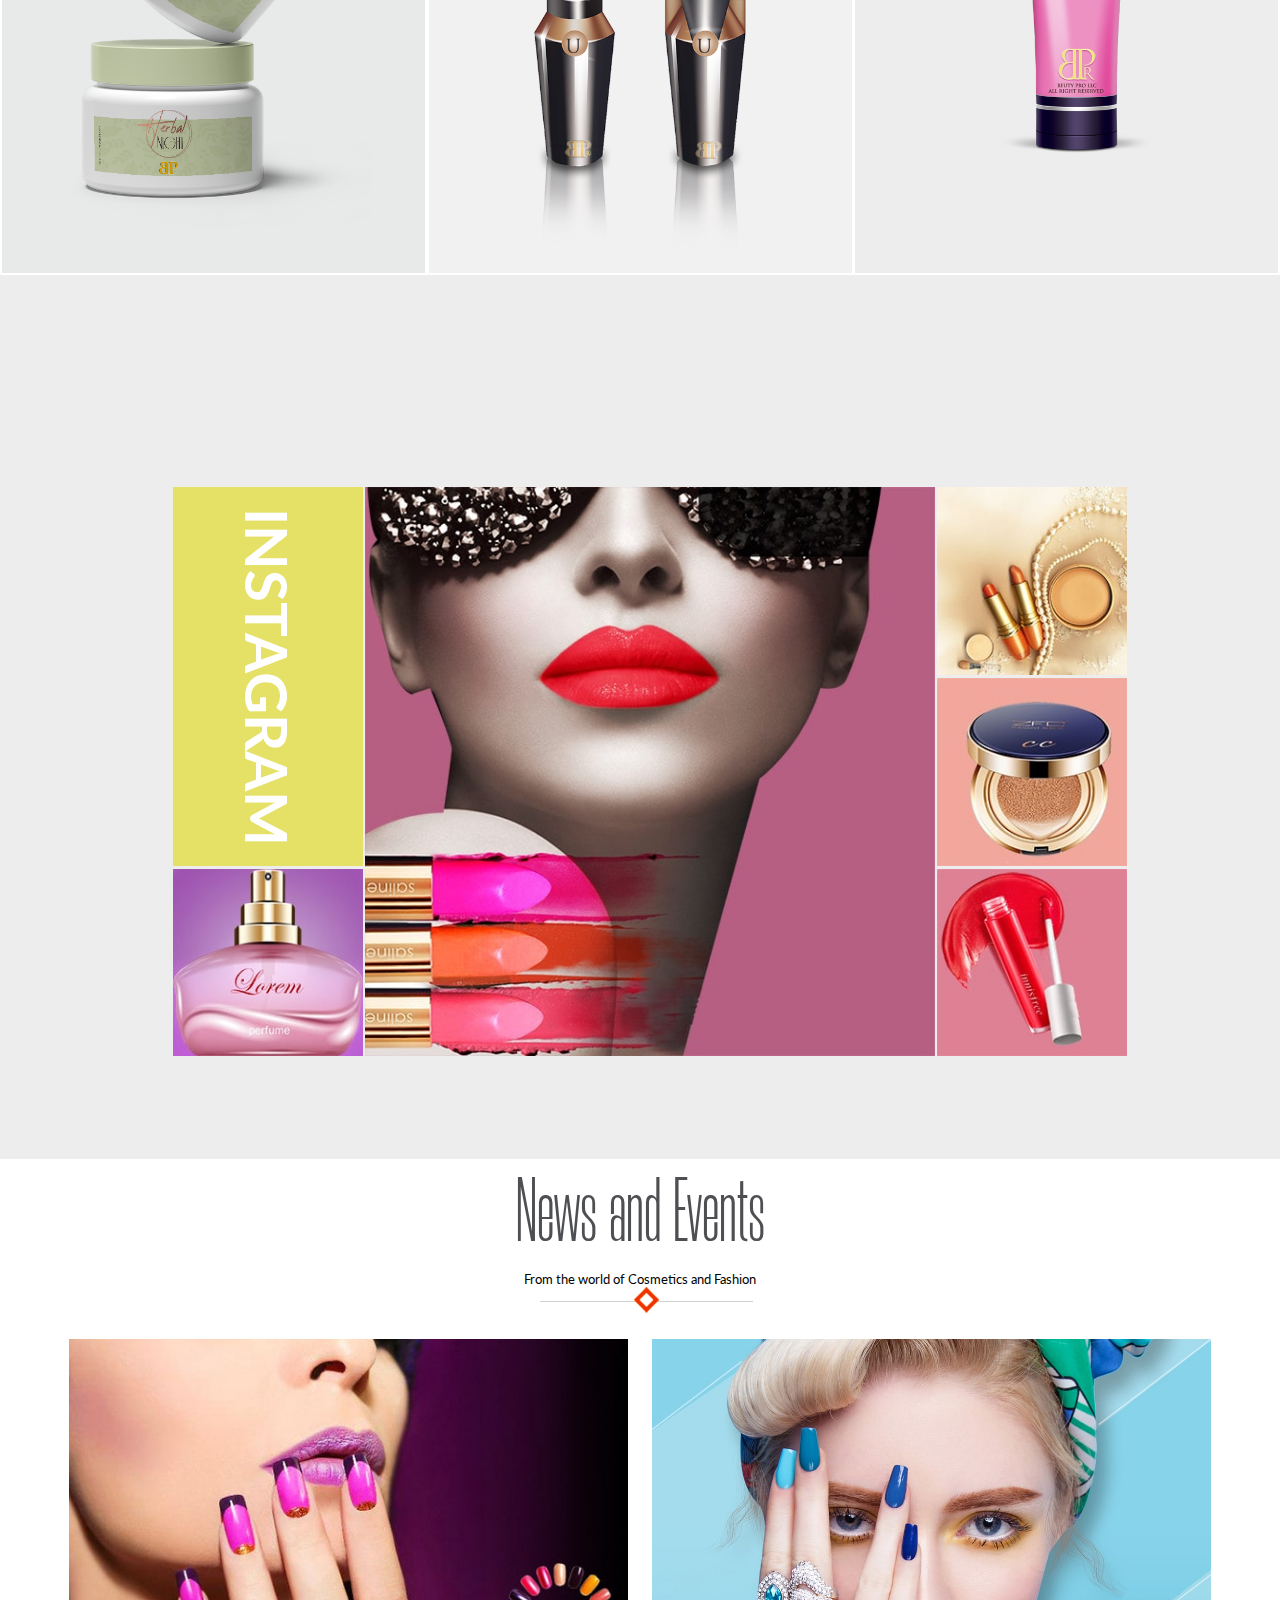
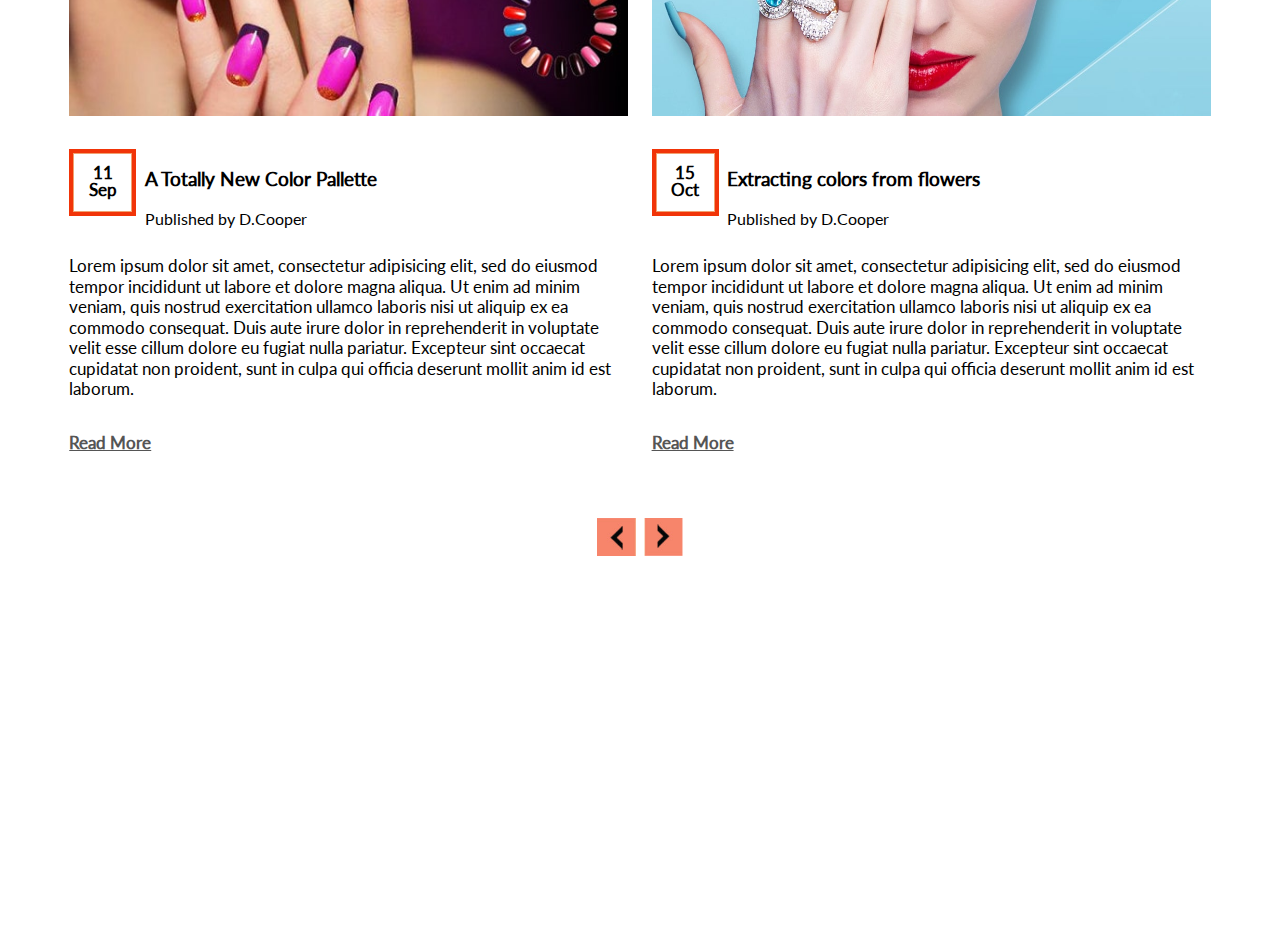
==== commit dbf52dab: "megamenu added all" ====
--- a/index.html
+++ b/index.html
@@ -25,12 +25,12 @@
               <div class="megaMenu">
                 <div class="mmNav">
                   <div class="shopCosmeticsBox">
-                    <a href="#">SHOP <span>COSMETICS</span> </a>
+                    <a href="#">SHOP <span class="mmLeftHeading">COSMETICS</span> </a>
                   </div>
                   <div class="mmNavItems">
-                    <p>ACCESSORIES</p>
-                    <p>CLOTHING</p>
-                    <p>BEST SELLERS</p>
+                    <p class="mmnavHoverButtons">ACCESSORIES</p>
+                    <p class="mmnavHoverButtons">CLOTHING</p>
+                    <p class="mmnavHoverButtons">BEST SELLERS</p>
                   </div>
                 </div>
                 <div class="mmContent">
@@ -39,7 +39,7 @@
                   </div>
                   <div class="mmContentBox">
                     <div class="faceBox">
-                      <a href="https://nikoladim123.github.io/beUty/">Face</a>
+                      <a href="productPage.html">Face</a>
                       <p>BB Cream</p>
                       <p>Blush</p>
                       <p>Concealer</p>
@@ -50,7 +50,7 @@
                       <p>Makeup Blenders</p>
                     </div>
                     <div class="faceBox">
-                      <a href="#">Eyes</a>
+                      <a href="productPageEyes.html">Eyes</a>
                       <p>Eye Makeup</p>
                       <p>Eye Shadow</p>
                       <p>Eyebrow Makeup</p>
@@ -58,18 +58,18 @@
                       <p>Mascara</p>
                     </div>
                     <div class="faceBox">
-                      <a href="#">Lips</a>
+                      <a href="productPageLips.html">Lips</a>
                       <p>Lip Balm</p>
                       <p>Lip Gloss</p>
                       <p>Lip Liner</p>
                       <p>Lipstick</p>
                     </div>
                     <div class="faceBox">
-                      <a href="#">Nails</a>
+                      <a href="productPageNails.html">Nails</a>
                       <p></p>
                     </div>
                     <div class="faceBox">
-                      <a href="#">Hair</a>
+                      <a href="productPageHair.html">Hair</a>
                       <p>Shampoo</p>
                       <p>Conditioner</p>
                       <p>Cleansing conditioner</p>
@@ -80,7 +80,99 @@
                   </div>
                 </div>
 
-                <img class="bottom" src="assets/images/megaMenu/bottom.png" alt="">
+                <div class="mmBottomDinamycContainer">
+                  <div class="mmBottomMovingContainer">
+                    <div class="mmBottomInside">
+                      <div class="mmBottomBox">
+                        <img src="assets\images\megaMenu\mmDinam\1.png" alt="">
+                        <div class="mmBottomTextBox">
+                          <h3>Lorem Ipsum</h3>
+                          <p>Is simply dummy test of the printing
+                            and typesetting industry.
+                            Lorem ipsum has been the industry's standard...</p>
+                        </div>
+                      </div>
+                      <div class="mmBottomBox">
+                        <img src="assets\images\megaMenu\mmDinam\2.png" alt="">
+                        <div class="mmBottomTextBox">
+                          <h3>Lorem Ipsum</h3>
+                          <p>Is simply dummy test of the printing
+                            and typesetting industry.
+                            Lorem ipsum has been the industry's standard...</p>
+                        </div>
+                      </div>
+                      <div class="mmBottomBox">
+                        <img src="assets\images\megaMenu\mmDinam\3.png" alt="">
+                        <div class="mmBottomTextBox">
+                          <h3>Lorem Ipsum</h3>
+                          <p>Is simply dummy test of the printing
+                            and typesetting industry.
+                            Lorem ipsum has been the industry's standard...</p>
+                        </div>
+                      </div>
+                    </div>
+                    <div class="mmBottomInside">
+                      <div class="mmBottomBox">
+                        <img src="assets\images\megaMenu\mmDinam\4.png" alt="">
+                        <div class="mmBottomTextBox">
+                          <h3>Lorem Ipsum</h3>
+                          <p>Is simply dummy test of the printing
+                            and typesetting industry.
+                            Lorem ipsum has been the industry's standard...</p>
+                        </div>
+                      </div>
+                      <div class="mmBottomBox">
+                        <img src="assets\images\megaMenu\mmDinam\5.png" alt="">
+                        <div class="mmBottomTextBox">
+                          <h3>Lorem Ipsum</h3>
+                          <p>Is simply dummy test of the printing
+                            and typesetting industry.
+                            Lorem ipsum has been the industry's standard...</p>
+                        </div>
+                      </div>
+                      <div class="mmBottomBox">
+                        <img src="assets\images\megaMenu\mmDinam\6.png" alt="">
+                        <div class="mmBottomTextBox">
+                          <h3>Lorem Ipsum</h3>
+                          <p>Is simply dummy test of the printing
+                            and typesetting industry.
+                            Lorem ipsum has been the industry's standard...</p>
+                        </div>
+                      </div>
+                    </div>
+                    <div class="mmBottomInside">
+                      <div class="mmBottomBox">
+                        <img src="assets\images\megaMenu\mmDinam\7.png" alt="">
+                        <div class="mmBottomTextBox">
+                          <h3>Lorem Ipsum</h3>
+                          <p>Is simply dummy test of the printing
+                            and typesetting industry.
+                            Lorem ipsum has been the industry's standard...</p>
+                        </div>
+                      </div>
+                      <div class="mmBottomBox">
+                        <img src="assets\images\megaMenu\mmDinam\8.png" alt="">
+                        <div class="mmBottomTextBox">
+                          <h3>Lorem Ipsum</h3>
+                          <p>Is simply dummy test of the printing
+                            and typesetting industry.
+                            Lorem ipsum has been the industry's standard...</p>
+                        </div>
+                      </div>
+                      <div class="mmBottomBox">
+                        <img src="assets\images\megaMenu\mmDinam\9.png" alt="">
+                        <div class="mmBottomTextBox">
+                          <h3>Lorem Ipsum</h3>
+                          <p>Is simply dummy test of the printing
+                            and typesetting industry.
+                            Lorem ipsum has been the industry's standard...</p>
+                        </div>
+                      </div>
+                    </div>
+                  </div>
+                </div>
+
+                <!-- <img class="bottom" src="assets/images/megaMenu/bottom.png" alt=""> -->
                 <!-- <img class="mmHolderImg" src="assets/images/mega.jpg" alt=""> -->
               </div>
 
--- a/assets/css/style.css
+++ b/assets/css/style.css
@@ -133,11 +133,13 @@
 
 .gift{
   width: 1.404358vw;
+  visibility: hidden;
 }
 .freeShp{
   font-size: 0.8716vw;
   margin-left: 0.2vw;
   font-weight: 800;
+  visibility: hidden;
 }
 
 .shopMegaMenuContainer{
@@ -186,6 +188,7 @@
   text-decoration: none;
 }
 .shopCosmeticsBox a span{
+  transition: 0.3s;
   color: black;
   font-size: 1.452vw;
   margin-left: 1vw;
@@ -209,8 +212,9 @@
   transition: 0.5s ease;
 }
 .mmNavItems p:hover{
-  filter: brightness(1.5);
+  /* filter: brightness(1.5); */
   text-decoration: underline;
+  color: black;
 }
 .mmHolderImg{
   width: 100%;
@@ -225,8 +229,11 @@
   display: flex;
 }
 .mmBanerImage{
+  transition: 0.3s;
   width: 20.4vw;
   flex-shrink: 0;
+  max-height: 21vw;
+  object-fit: contain;
 }
 
 .faceBox{
@@ -251,14 +258,10 @@
 }
 
 .mmContentBox{
-
-display: flex;
-
-width: -webkit-fill-available;
-
-justify-content: space-around;
-
-padding-right: 2vw;
+  display: flex;
+  width: -webkit-fill-available;
+  justify-content: space-around;
+  padding-right: 2vw;
 }
 
 .mmContentBox a{
@@ -275,7 +278,69 @@
 }
 
 
-.shopA{color: #ef9e43;text-decoration: none;font-family: 'Lato-Bold';font-size: 1.2vw;/* margin-right: 3vw; */}
+.mmBottomDinamycContainer{
+  /* border: 1px solid red; */
+  margin-top: 0.5vw;
+  height: 14vw;
+  overflow: hidden;
+  font-family: 'Lato-Regular';
+}
+.mmBottomMovingContainer{
+  transition: 0.75s ease;
+  position: relative;
+  top: 0vw;
+}
+.mmBottomInside{
+  transition: 0.75s ease;
+  display: flex;
+  position: relative;
+  justify-content: space-around;
+  padding: 2.5vw 7vw;
+  padding-left: 14vw;
+  border-top: 1px solid rgb(230,230,230);
+}
+.mmBottomBox{
+  display: flex;
+  align-items: center;
+  justify-content: center;
+}
+.mmBottomBox img{
+  transition: 0.5s ease;
+  cursor: pointer;
+  width: 5vw;
+  /* max-height: 11vw; */
+  flex-shrink: 0;
+  max-height: 7vw;
+  object-fit: contain;
+}
+.mmBottomBox img:hover{
+  filter: brightness(1.3);
+}
+.mmBottomTextBox{
+
+}
+.mmBottomTextBox h3{
+
+margin-left: 1vw;
+
+margin-bottom: 0.5vw;
+
+font-size: 1.3vw;
+}
+.mmBottomTextBox p{width: 12vw;margin-left: 1vw;font-size: 0.8716vw;}
+
+
+.shopA{
+  transition: 0.5s ease;
+  color: #ef9e43;
+  text-decoration: none;
+  font-family: 'Lato-Bold';
+  font-size: 1.2vw;
+  /* margin-right: 3vw; */
+}
+.shopA:hover{
+  color: #991705;
+}
 
 .navLinks{
   margin-left: 6vw;
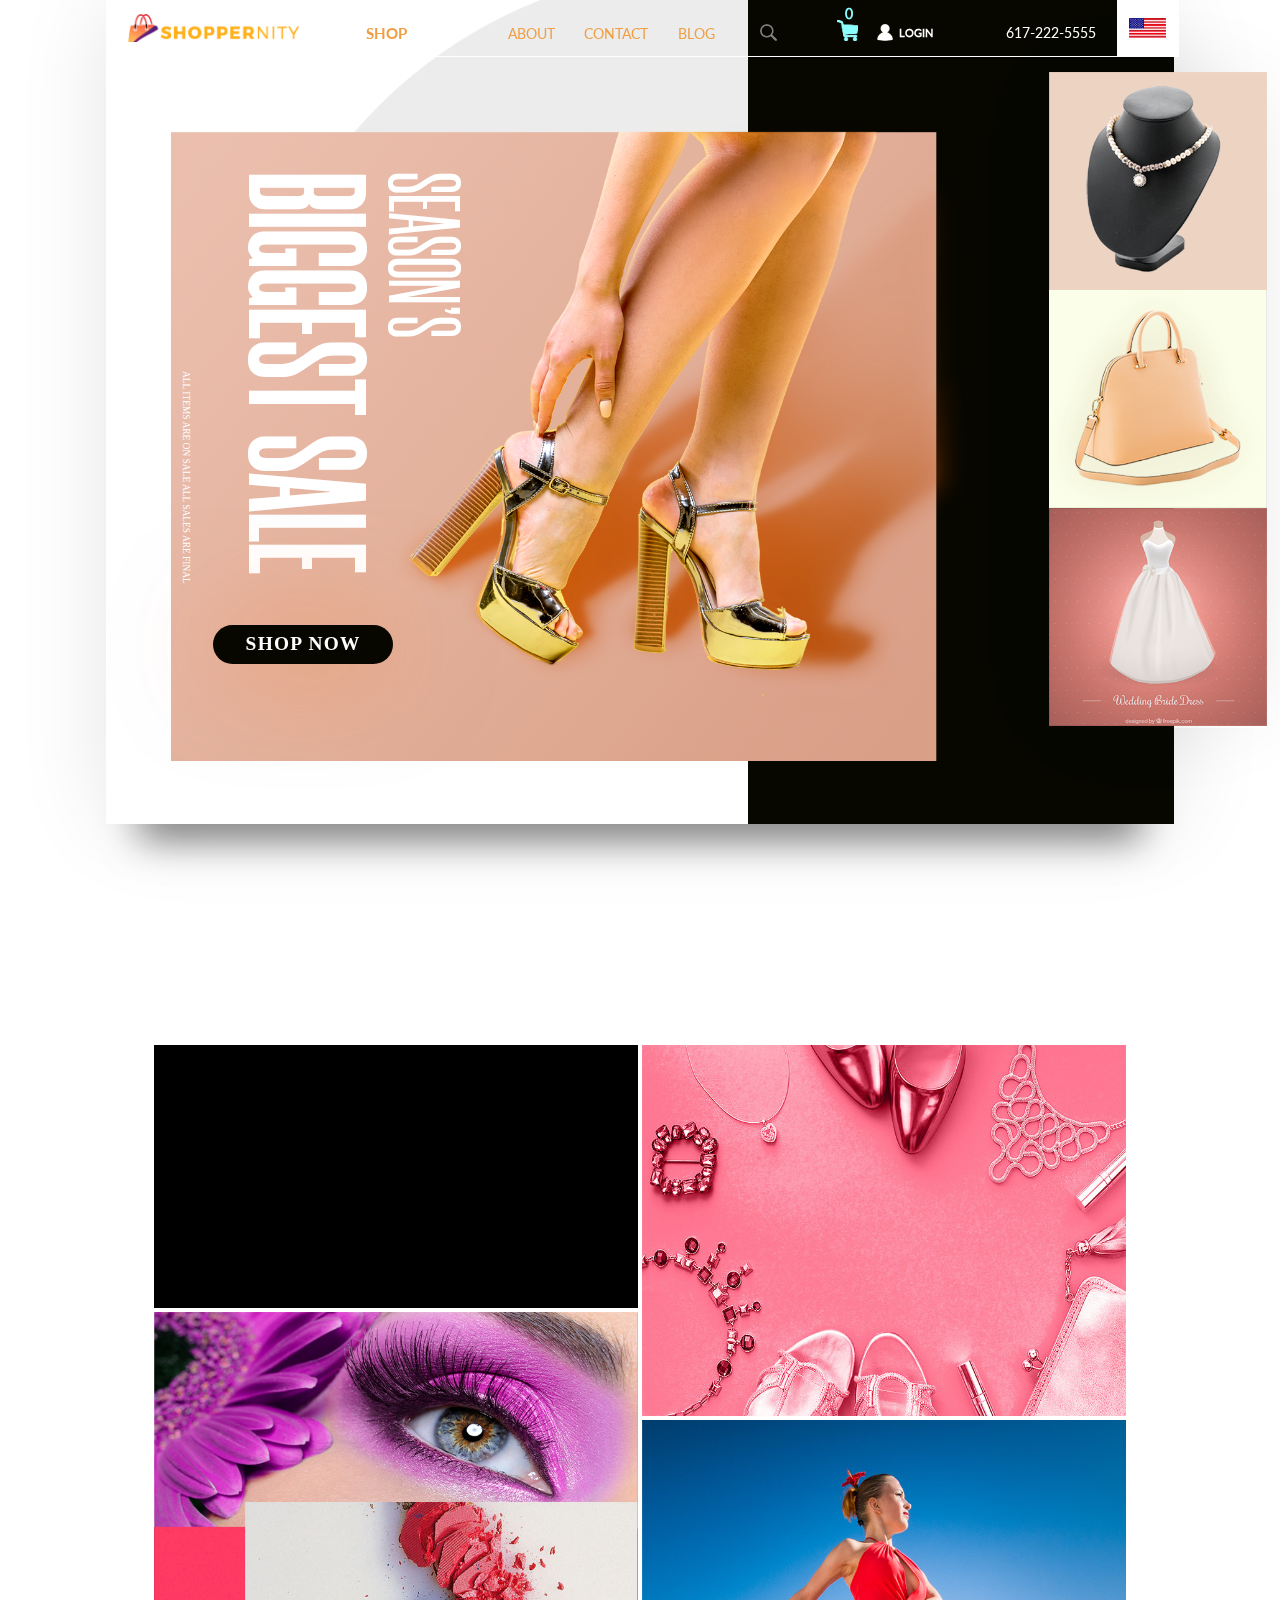
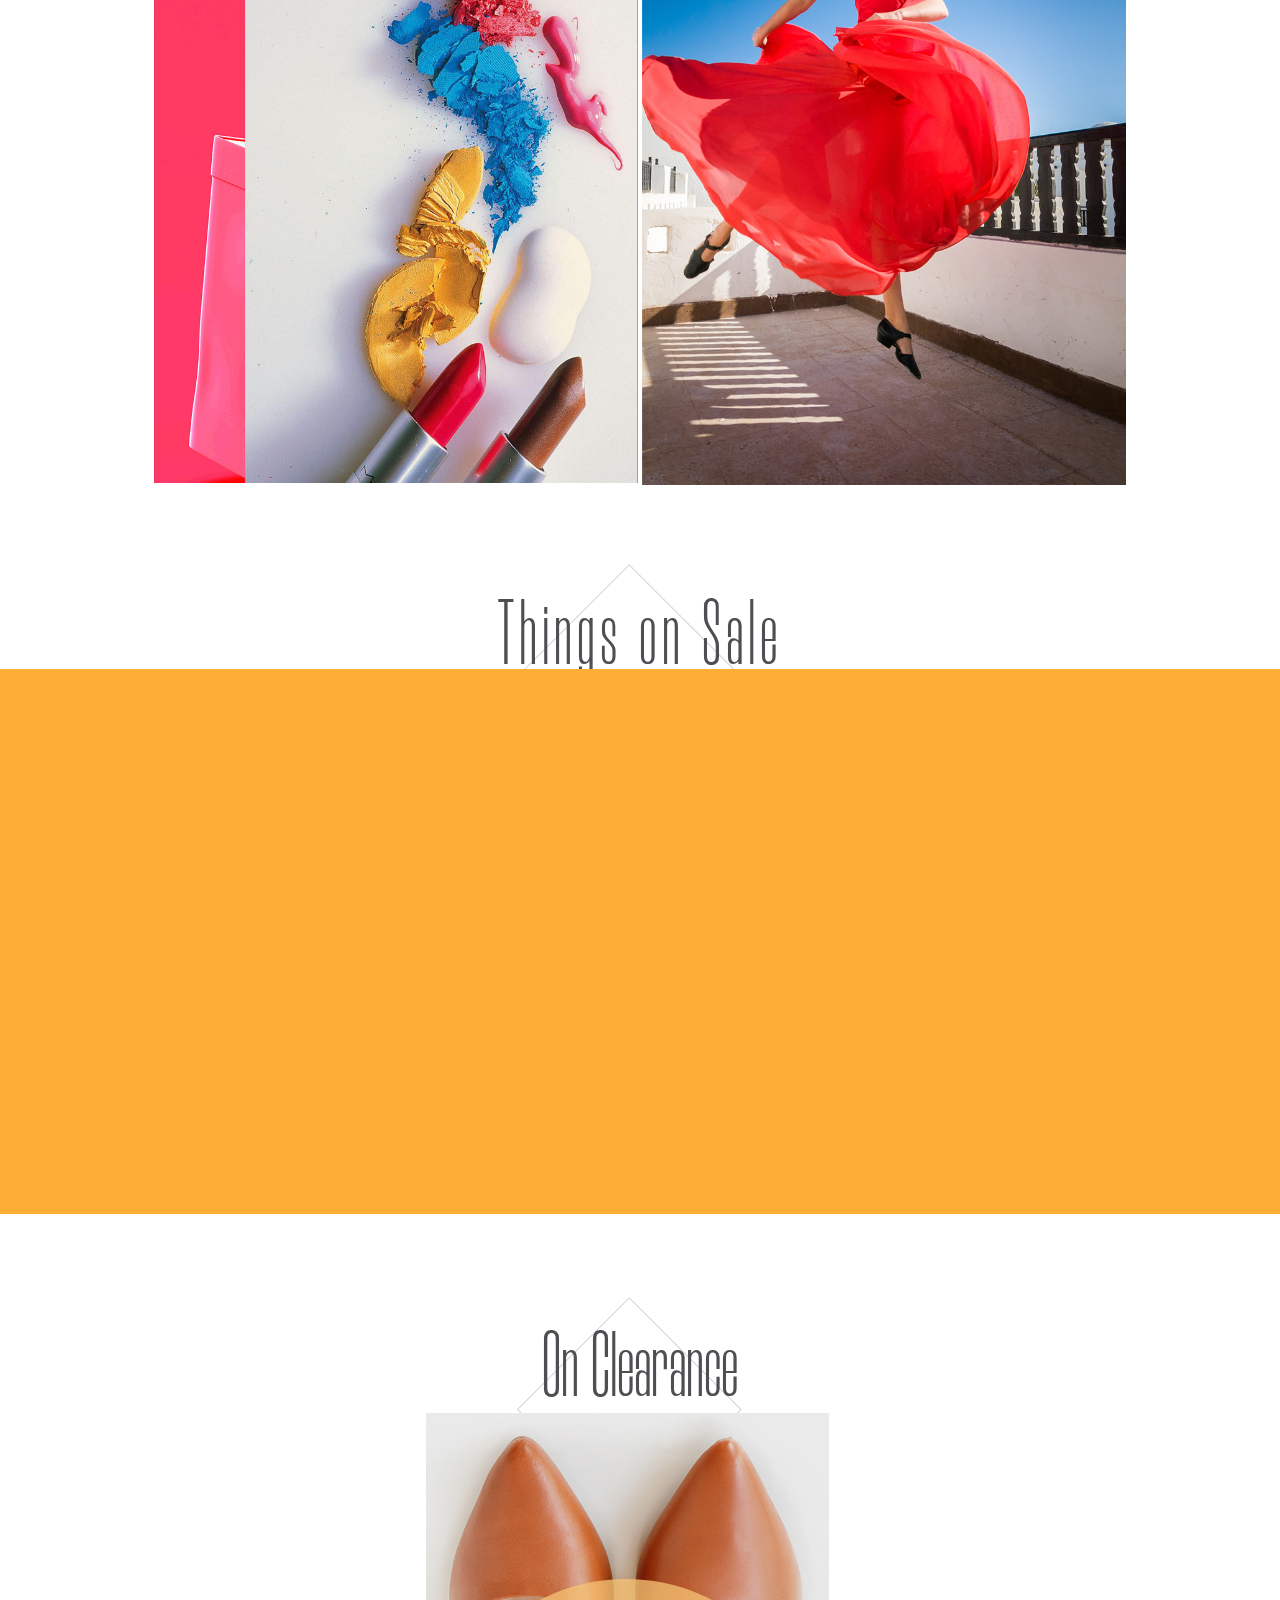
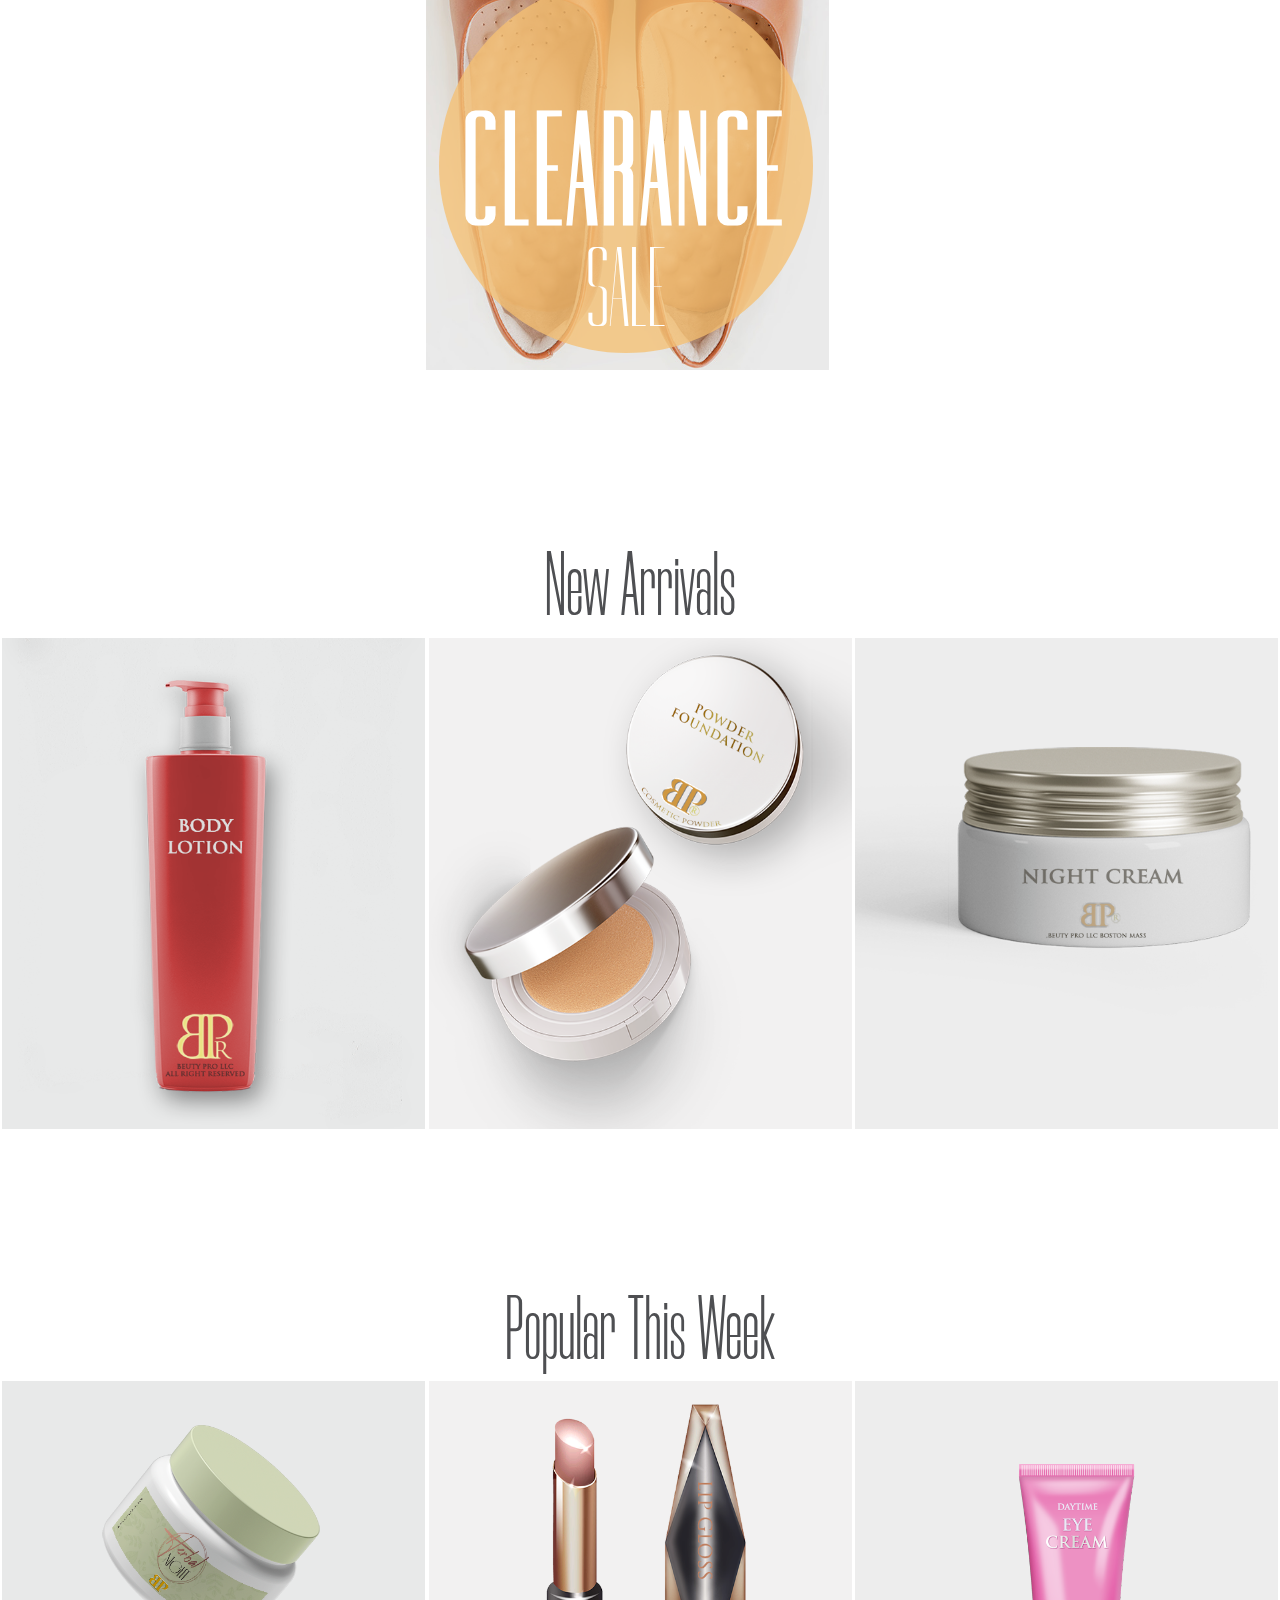
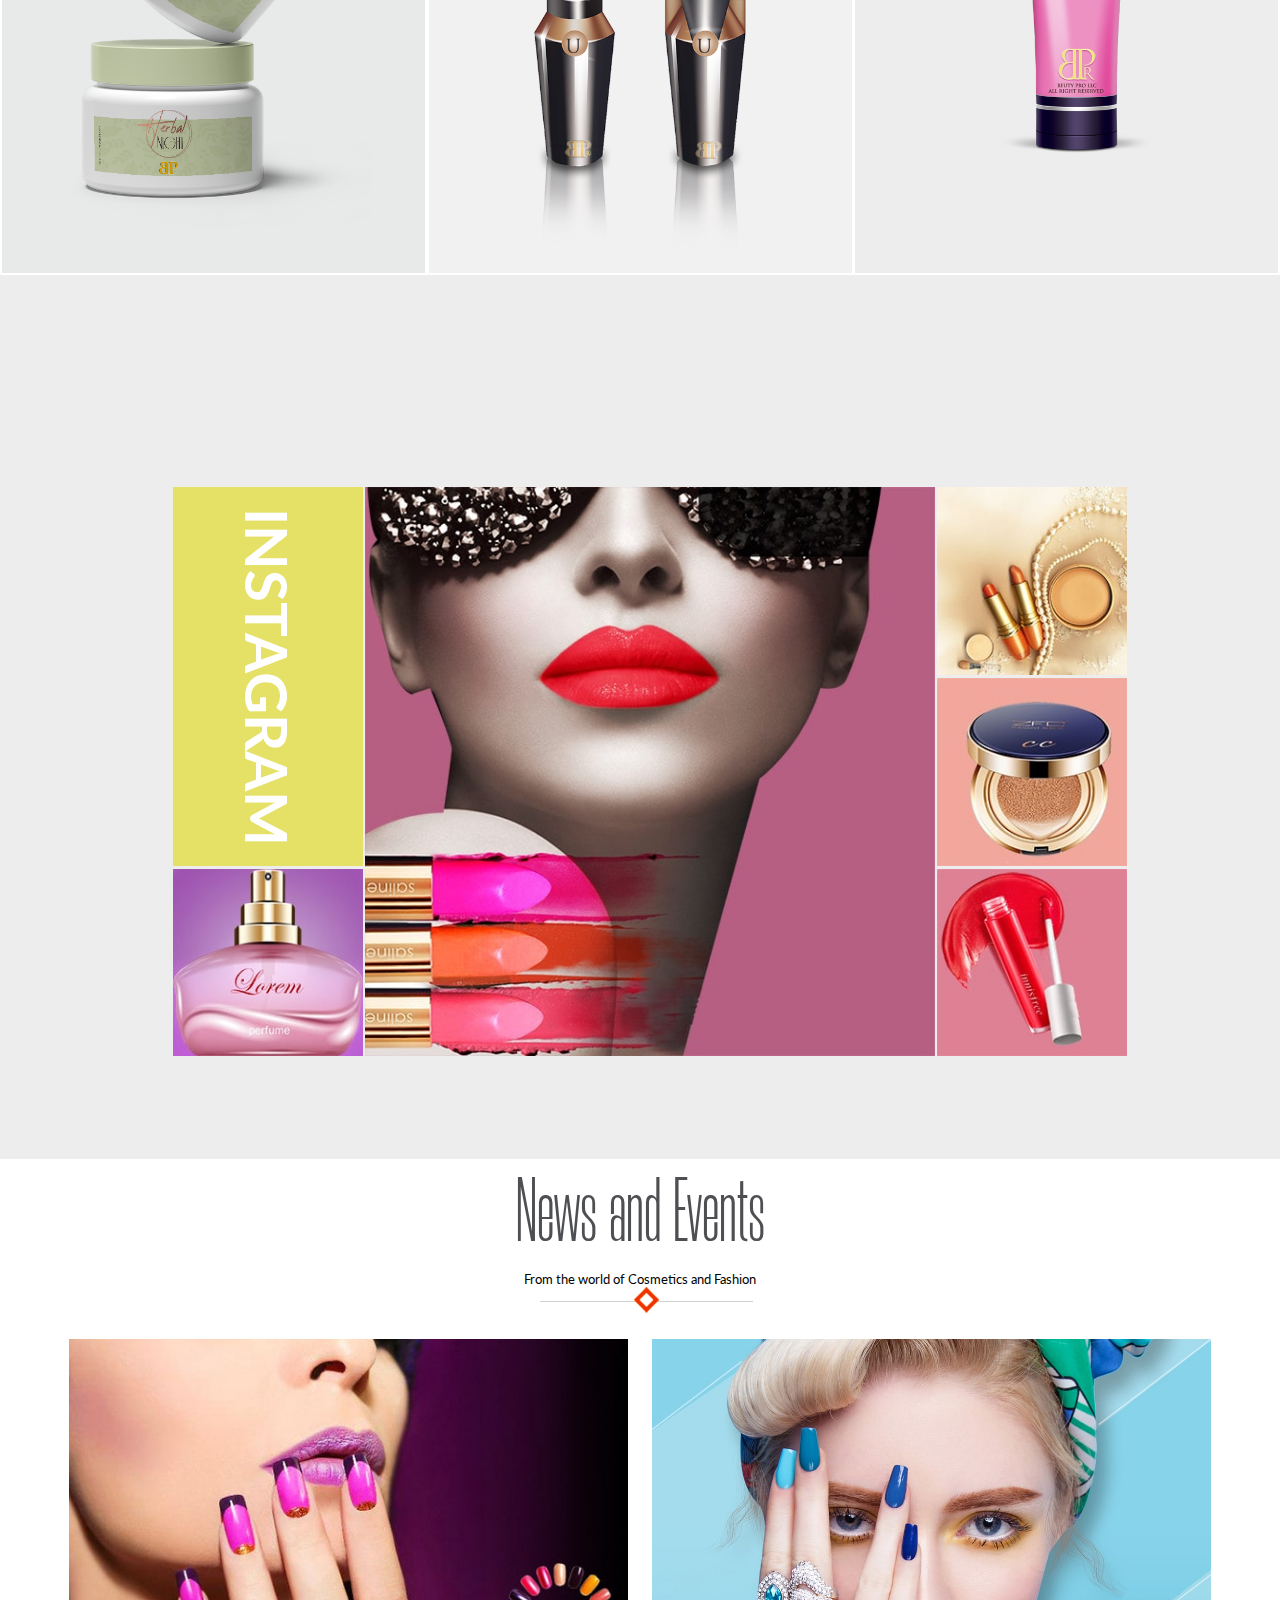
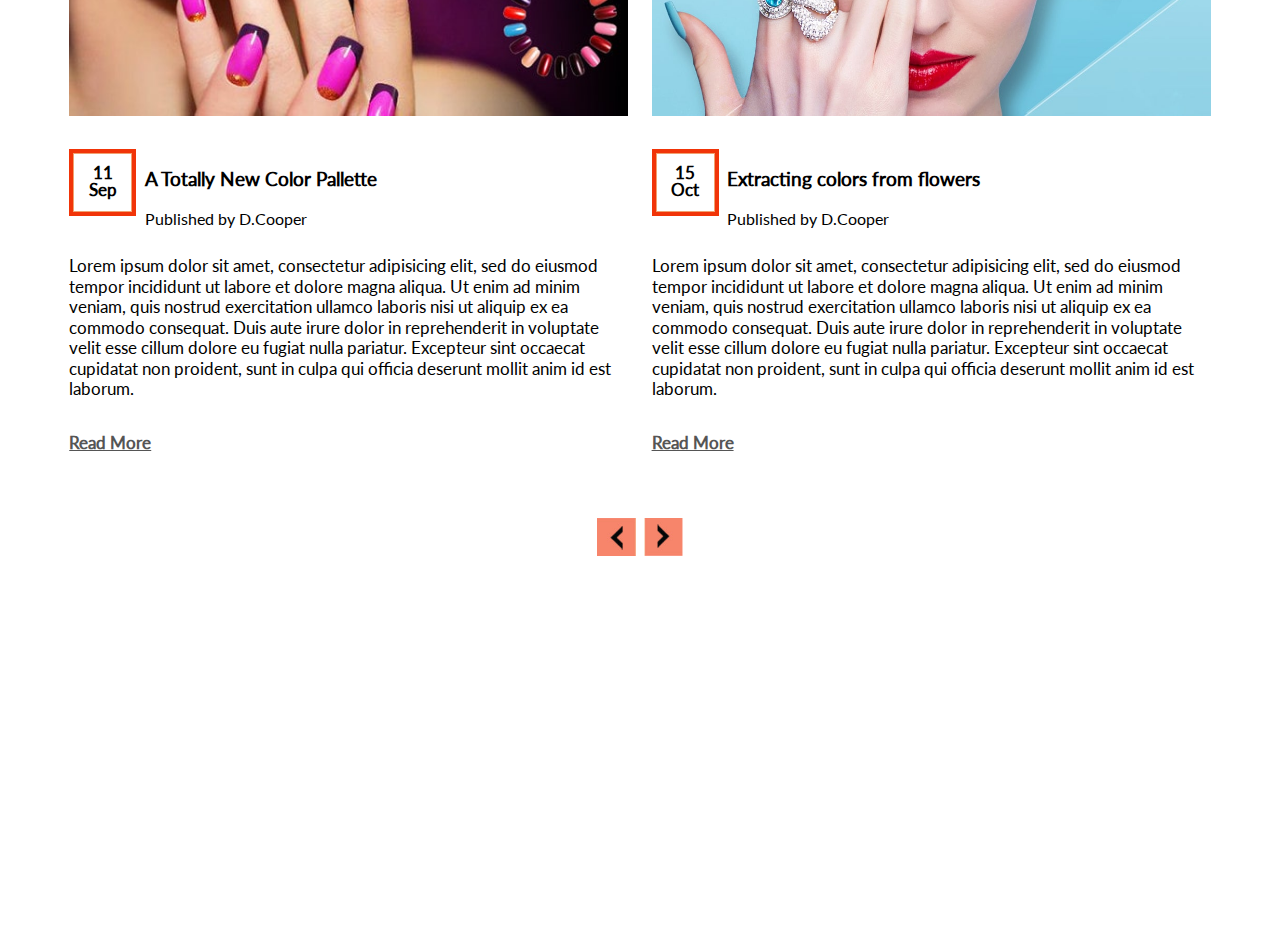
==== commit 92894e75: "megamenu on product pages" ====
--- a/index.html
+++ b/index.html
@@ -16,6 +16,7 @@
         <div class="headerContentBox">
           <img class="layerBG" src="assets/images/layerBG.png" alt="">
           <nav class="fixedNav">
+            <img class="logoAbsolute" src="assets/images/logo.png" alt="">
             <img class="gift" src="assets/images/gift.png" alt="">
             <p class="freeShp">Free Shipping Over $70</p>
             <div class="shopMegaMenuContainer">
@@ -24,13 +25,11 @@
               <!-- MM -->
               <div class="megaMenu">
                 <div class="mmNav">
-                  <div class="shopCosmeticsBox">
-                    <a href="#">SHOP <span class="mmLeftHeading">COSMETICS</span> </a>
-                  </div>
                   <div class="mmNavItems">
+                    <p class="mmnavHoverButtons" style="background:white;color:black;"><span>SHOP</span> COSMETICS </p>
                     <p class="mmnavHoverButtons">ACCESSORIES</p>
                     <p class="mmnavHoverButtons">CLOTHING</p>
-                    <p class="mmnavHoverButtons">BEST SELLERS</p>
+                    <p class="mmnavHoverButtons">CATEGORY</p>
                   </div>
                 </div>
                 <div class="mmContent">
@@ -261,7 +260,7 @@
             <img src="assets/images/sectionTwo/1.jpg" alt="">
             <div class="insideLayerTwo">
               <p>Shop by</p>
-              <h2>Category</h2>
+              <h2>Accessories</h2>
             </div>
           </div>
           <div class="gridBoxFour">
@@ -588,7 +587,7 @@
       </div>
     </section>
 
-    <script src="assets/js/app.js" charset="utf-8"></script>
+    <!-- <script src="assets/js/app.js" charset="utf-8"></script> -->
     <script src="assets/js/megaMenu.js" charset="utf-8"></script>
   </body>
 </html>
--- a/assets/css/style.css
+++ b/assets/css/style.css
@@ -131,6 +131,14 @@
   font-size: 1.0622vw;
 }
 
+.logoAbsolute{
+  z-index: -1;
+  transition: 0.5s ease;
+  position: absolute;
+  left: 2%;
+  height: 50%;
+  top: 25%;
+}
 .gift{
   width: 1.404358vw;
   visibility: hidden;
@@ -168,31 +176,7 @@
   border-top: 0.15vw solid #e0e0e0;
   display: flex;
 }
-.shopCosmeticsBox{
-  width: 20.4vw;
-  background: white;
-  display: flex;
-  height: 5.1vw;
-  flex-shrink: 0;
-  align-items: flex-end;
-}
-.shopCosmeticsBox a{
-  color: #991705;
-  font-size: 0.9685vw;
-  font-family: 'Lato-Bold';
-  text-decoration: none;
-  margin-left: 1.2vw;
-  margin-bottom: 0.51vw;
-}
-.shopCosmeticsBox a:hover{
-  text-decoration: none;
-}
-.shopCosmeticsBox a span{
-  transition: 0.3s;
-  color: black;
-  font-size: 1.452vw;
-  margin-left: 1vw;
-}
+
 .mmNavItems{
   display: flex;
   justify-content: space-around;
@@ -208,13 +192,29 @@
   font-size: 1.452vw;
   color: #a4a4a4;
   position: relative;
-  top: 1vw;
+  /* top: 1vw; */
+  width: 100%;
   transition: 0.5s ease;
+  text-align: center;
+  height: 4vw;
+  margin: 0;
+  display: flex;
+  justify-content: center;
+  align-items: flex-end;
+  padding-bottom: 1vw;
 }
 .mmNavItems p:hover{
   /* filter: brightness(1.5); */
   text-decoration: underline;
   color: black;
+  background: white;
+}
+.mmNavItems p span{
+  font-size: 0.9685vw;
+  font-family: 'Lato-Bold';
+  text-decoration: none;
+  color: #991705;
+  padding-right: 1vw;
 }
 .mmHolderImg{
   width: 100%;
@@ -230,9 +230,10 @@
 }
 .mmBanerImage{
   transition: 0.3s;
-  width: 20.4vw;
+  width: 20.9vw;
   flex-shrink: 0;
   max-height: 21vw;
+  /* padding-top: 1vw; */
   object-fit: contain;
 }
 
@@ -468,6 +469,7 @@
 }
 
 .logoBox{
+  visibility: hidden;
   /* border: 1px solid red; */
   position: relative;
   margin-left: 5.0vw;
@@ -711,8 +713,9 @@
   font-size: 11.4094vw;
   position: relative;
   letter-spacing: 0.7vw;
-  left: 12vw;
+  left: 7vw;
   top: -2vw;
+  font-weight: 00;
 }
 
 .gridBoxThree:hover > .insideLayerTwo{
